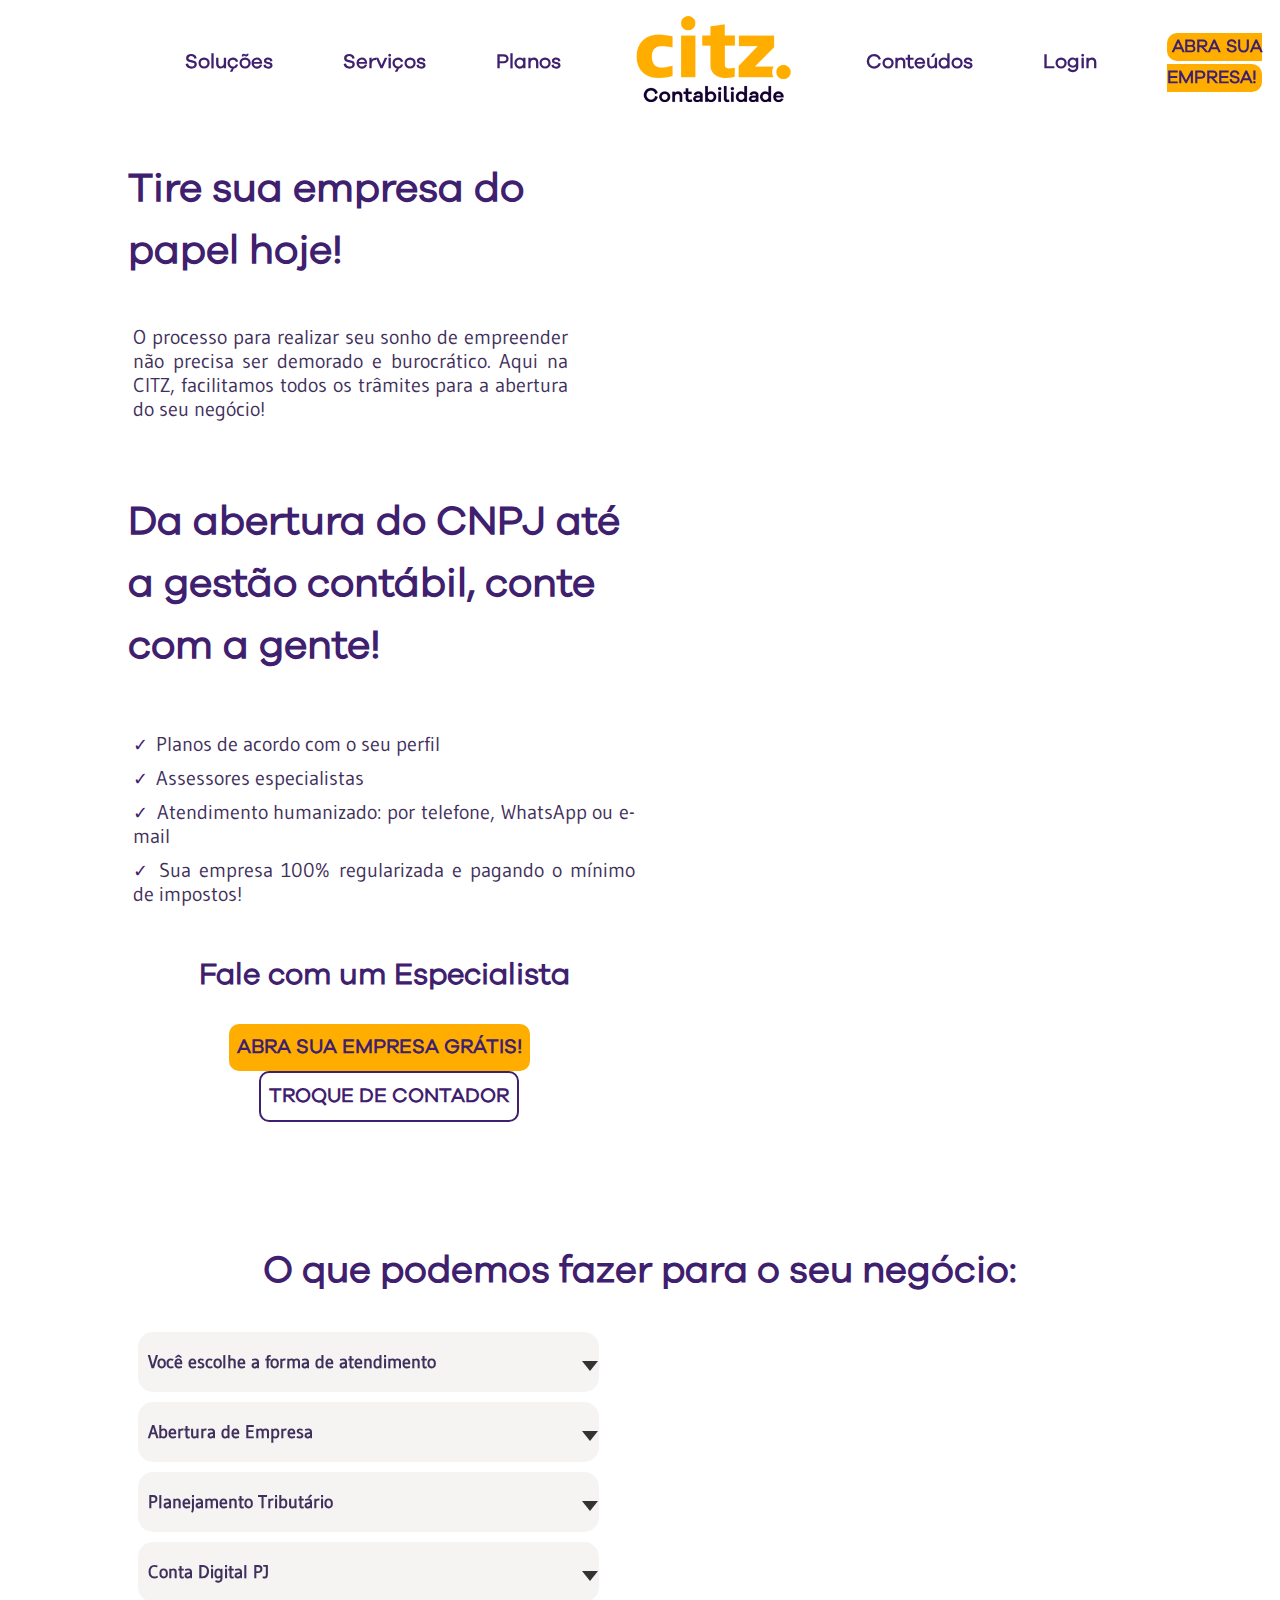
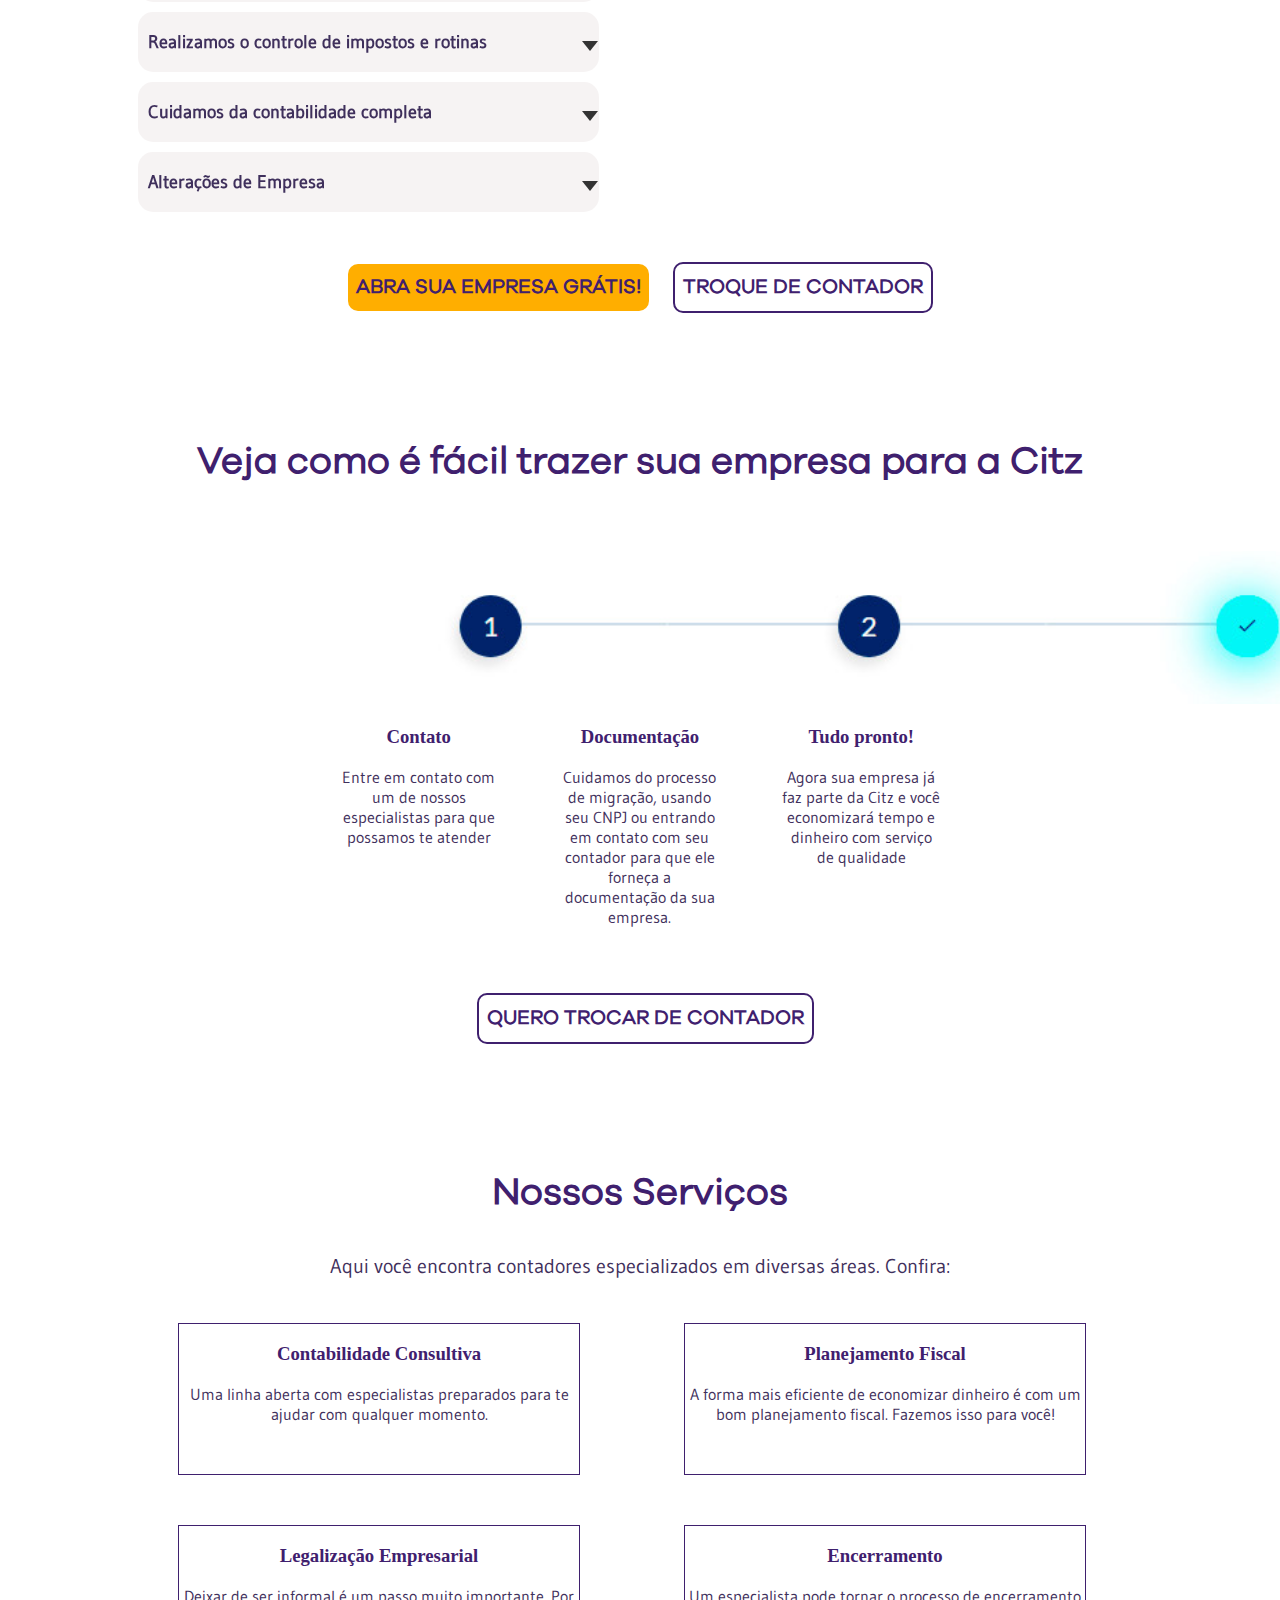
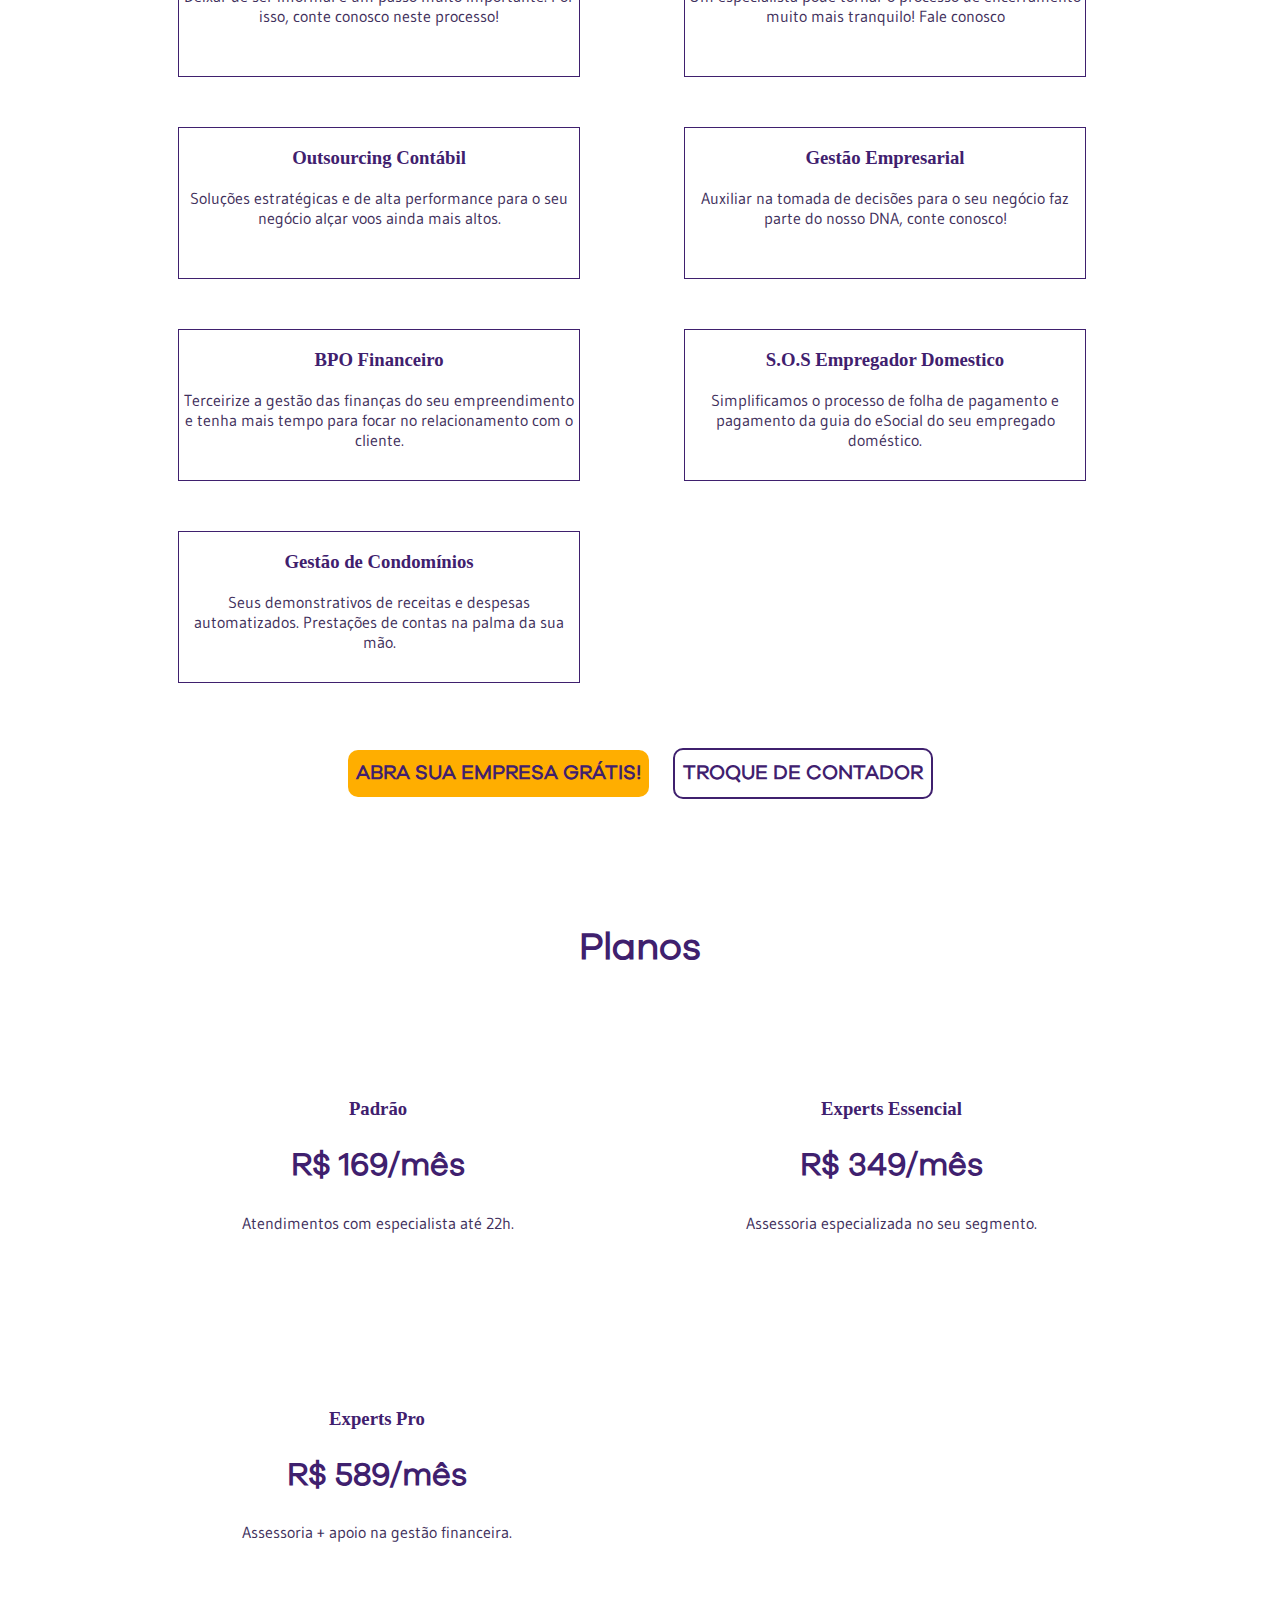
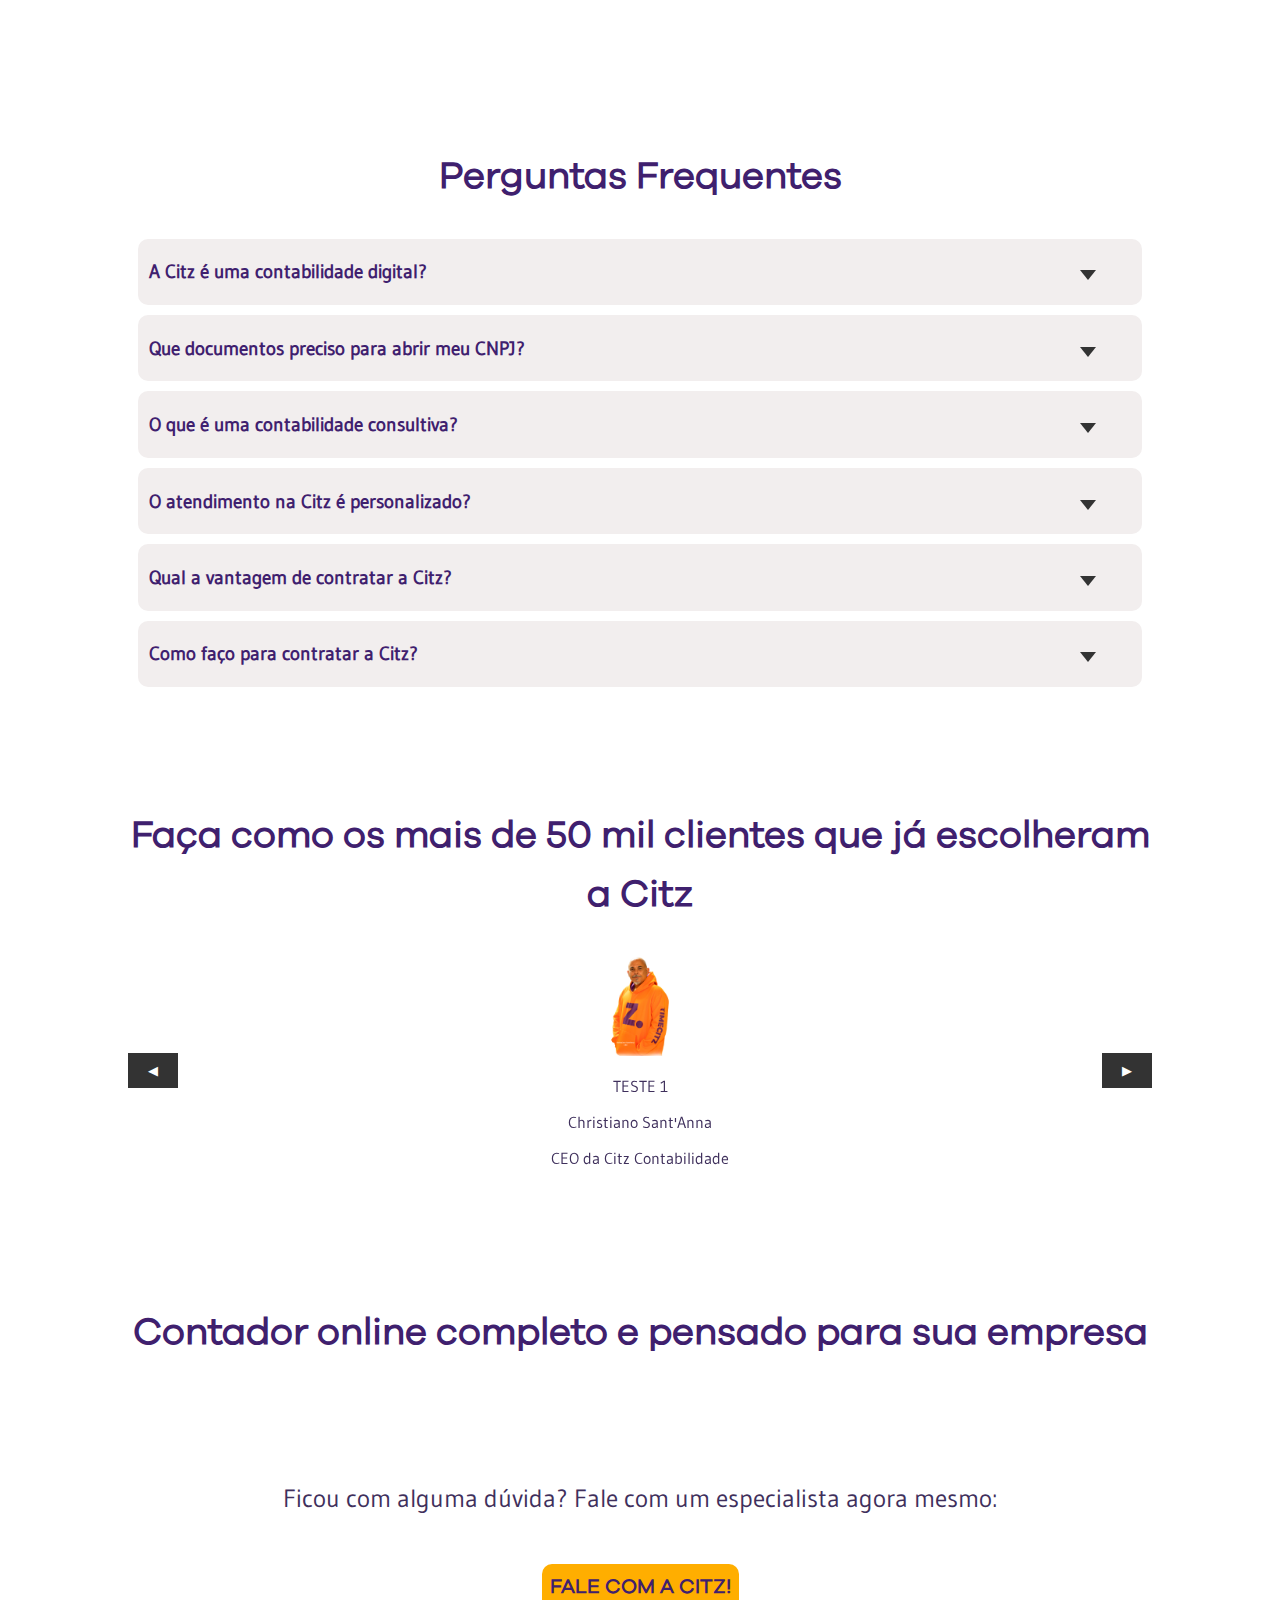
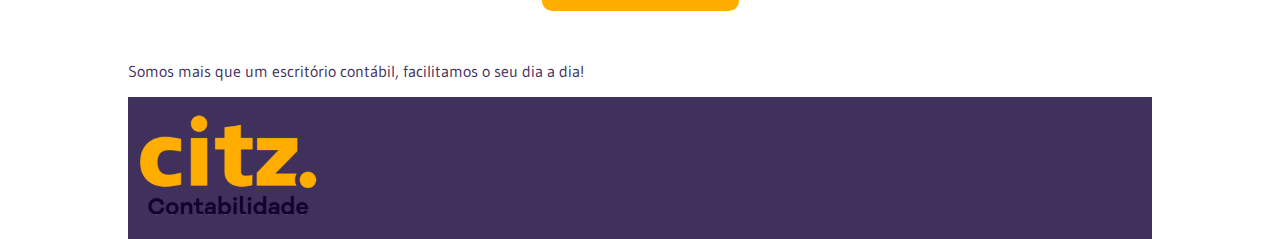
==== index.html @ 887901cd "18/10/2023" ====
<!DOCTYPE html>
<html lang="pt-br">
<head>
  <meta charset="UTF-8">
  <meta http-equiv="X-UA-Compatible" content="IE=edge">
  <meta name="viewport" content="width=device-width, initial-scale=1.0">
  <title>Citz Contabilidade</title>
  <link rel="stylesheet" href="style.css">
  <script src="script.js"></script>
</head>

<body>
  <header class="header">   
    <nav class="links">
      <ul>
        <li><a href="#solucoes">Soluções</a></li>
        <li><a href="#servicos">Serviços</a></li>
        <li><a href="#planos">Planos</a></li>
        <div class="logo"> 
          <img src="Imagens\logo-citz.png" alt="logo-citz_main" id="logo">
        </div>
        <li><a href="#conteudos">Conteúdos</a></li>
        <li><a href="#login">Login</a></li>
        <li><a href="https://wa.me/+556185121763/?text=Olá! Vim pelo site da Citz e tenho interesse de abrir uma empresa!" target="_blank" class="chamada-topo">ABRA SUA EMPRESA!</a></li>
      </ul>
    </nav>
  </div>
  </header>

  <!--INICIO DA PRIMEIRA CHAMADA-->
<div class="primeira-chamada">

<h1 class="tire-sua-empresa-titulo">Tire sua empresa do papel hoje!</h1>
<br>
<p>O processo para realizar seu sonho de empreender não precisa ser demorado e burocrático. Aqui na CITZ, facilitamos todos os trâmites para a abertura do seu negócio!</p>
<br>
<h1 class="titulo-abertura">Da abertura do CNPJ até a gestão contábil, conte com a gente!</h1>
<ul class="lista-servicos">
  <li>Planos de acordo com o seu perfil</li>
  <li>Assessores especialistas</li>
  <li>Atendimento humanizado: por telefone, WhatsApp ou e-mail</li>
  <li>Sua empresa 100% regularizada e pagando o mínimo de impostos!</li>
</ul>

</div>

<div class="fale-especialista">
  <h2 class="destaque-especialista">Fale com um Especialista</h2>

  <div class="botao1">
  <a href="https://wa.me/+556185121763/?text=Olá! Vim pelo site da Citz e tenho interesse de abrir uma empresa!" target="_blank" class="botao-abrir-empresa">ABRA SUA EMPRESA GRÁTIS!</a>
  <a href="https://wa.me/+556185121763/?text=Olá! Vim pelo site da Citz e tenho interesse de trocar de contador!" target="_blank" class="botao-trocar-contador">TROQUE DE CONTADOR</a>
</div>

</div>
<!--FIM DA PRIMEIRA CHAMADA-->

<!--INICIO DAS SOLUÇÕES-->
<div id="solucoes">

<div class="titulo">
  <h2>O que podemos fazer para o seu negócio:</h2>
</div>  

  <div class="conteudoOculto">
  <p id="clickMostrar" onclick="escondido()">Você escolhe a forma de atendimento</p>
  <p id="escondido">Na Citz seu atendimento é humanizado feito por um especialista no segmento escolhido, você tem a opção de escolher sua forma de atendimento preferida: WhatsApp, telefone, e-mail ou aplicativo e tenha as informações do seu negócio na palma de sua mão.</p>
  </div>

  <div class="conteudoOculto">
  <p id="clickMostrar" onclick="escondido2()">Abertura de Empresa</p>
  <p id="escondido2">Simplificamos o processo de abertura de Empresa para que você não tenha nenhuma dor de cabeça.</p>
  </div>

  <div class="conteudoOculto">
  <p id="clickMostrar" onclick="escondido3()">Planejamento Tributário</p>
  <p id="escondido3">Encontramos o melhor regime tributário para você economizar desde a abertura de sua empresa.</p>
  </div>

  <div class="conteudoOculto">
  <p id="clickMostrar" onclick="escondido4()">Conta Digital PJ</p>
  <p id="escondido4">Abra seu CNPJ com a gente e ganhe uma conta PJ digital totalmente integrada entre sua empresa e contabilidade. Para você emitir suas notas fiscais e receber pelas suas vendas ou serviços diretamente na sua conta!</p>
  </div>

  <div class="conteudoOculto">
  <p id="clickMostrar" onclick="escondido5()">Realizamos o controle de impostos e rotinas</p>
  <p id="escondido5">Seus impostos, rotinas e obrigações contábeis organizadas</p>
  </div> 
  
  <div class="conteudoOculto">
  <p id="clickMostrar" onclick="escondido6()">Cuidamos da contabilidade completa</p>
  <p id="escondido6">Garanta a segurança contábil do seu negócio e economize tempo e dinheiro: nós da Citz calculamos as guias de impostos, folha de pagamento e pró-labore, mantemos sua empresa em dia com todas as obrigações do governo, fazemos e assinamos seus relatórios contábeis e muito mais.</p>
  </div>

  <div class="conteudoOculto">
  <p id="clickMostrar" onclick="escondido7()">Alterações de Empresa</p>
  <p id="escondido7">Sua empresa cresceu? Te ajudamos a se enquadrar em um novo regime e economizar dinheiro</p>
  </div>

  <div class="botoes2">
    <a href="https://wa.me/+556185121763/?text=Olá! Vim pelo site da Citz e tenho interesse de abrir uma empresa!" target="_blank" class="botao-abrir-empresa">ABRA SUA EMPRESA GRÁTIS!</a>
    <a href="https://wa.me/+556185121763/?text=Olá! Vim pelo site da Citz e tenho interesse de trocar de contador!" class="botao-trocar-contador">TROQUE DE CONTADOR</a> 
  </div>

</div>

<!--FIM DAS SOLUÇÕES-->

<!--INICIO TROCA DE CONTADOR-->
<div class="troca-de-contador">
  <h2>Veja como é fácil trazer sua empresa para a Citz</h2>
  <br>
</div>

  <div>
  <img src="Imagens/fluxo_troca_de_contador.jpg" alt="fluxo-troca" class="fluxo-troca">
  </div>

  <div class="passos-troca-contador">

  <div class="etapas-troca">
  <h3>Contato</h3>
  <p>Entre em contato com um de nossos especialistas para que possamos te atender</p>
</div>

<div class="etapas-troca">
  <h3>Documentação</h3>
  <p>Cuidamos do processo de migração, usando seu CNPJ ou entrando em contato com seu contador para que ele forneça a documentação da sua empresa.</p>
</div>

<div class="etapas-troca">
  <h3>Tudo pronto!</h3>
  <p>Agora sua empresa já faz parte da Citz e você economizará tempo e dinheiro com serviço de qualidade</p>
</div>  
</div>

  <div class="botao3">
  <a href="https://wa.me/+556185121763/?text=Olá! Vim pelo site da Citz e tenho interesse de trocar de contador!" class="botao-trocar-contador">QUERO TROCAR DE CONTADOR</a>
</div>
<!--FIM TROCA DE CONTADOR-->

<!--INICIO SERVIÇOS-->
<div id="servicos">

  <div class="titulo">
  <h2>Nossos Serviços</h2>
  </div>

  <p class="subtitulo-nossos-servicos">Aqui você encontra contadores especializados em diversas áreas. Confira:</p>

  <div class="servico">
  <h3>Contabilidade Consultiva</h3>
  <p>Uma linha aberta com especialistas preparados para te ajudar com qualquer momento.</p>
  </div>

  <div class="servico">
  <h3>Planejamento Fiscal</h3>
  <p>A forma mais eficiente de economizar dinheiro é com um bom planejamento fiscal. Fazemos isso para você!</p>
  </div>

  <div class="servico">
  <h3>Legalização Empresarial</h3>
  <p>Deixar de ser informal é um passo muito importante. Por isso, conte conosco neste processo!</p>
  </div>

  <div class="servico">
  <h3>Encerramento</h3>
  <p>Um especialista pode tornar o processo de encerramento muito mais tranquilo! Fale conosco</p>
  </div>

  <div class="servico">
  <h3>Outsourcing Contábil</h3>
  <p>Soluções estratégicas e de alta performance para o seu negócio alçar voos ainda mais altos.</p>
  </div>

  <div class="servico">
  <h3>Gestão Empresarial</h3>
  <p>Auxiliar na tomada de decisões para o seu negócio faz parte do nosso DNA, conte conosco!</p>
  </div>

  <div class="servico">
  <h3>BPO Financeiro</h3>
  <p>Terceirize a gestão das finanças do seu empreendimento e tenha mais tempo para focar no relacionamento com o cliente.</p>
  </div>

  <div class="servico">
  <h3>S.O.S Empregador Domestico</h3>
  <p>Simplificamos o processo de folha de pagamento e pagamento da guia do eSocial do seu empregado doméstico.</p>
  </div>

  <div class="servico">
  <h3>Gestão de Condomínios</h3>
  <p>Seus demonstrativos de receitas e despesas automatizados. Prestações de contas na palma da sua mão.</p>
  </div>

  <div class="botoes4">
    <a href="https://wa.me/+556185121763/?text=Olá! Vim pelo site da Citz e tenho interesse de abrir uma empresa!" target="_blank" class="botao-abrir-empresa">ABRA SUA EMPRESA GRÁTIS!</a>
    <a href="https://wa.me/+556185121763/?text=Olá! Vim pelo site da Citz e tenho interesse de trocar de contador!" class="botao-trocar-contador">TROQUE DE CONTADOR</a>
    </div>

  </div>


<!--FIM SERVIÇOS-->

<!--INICIO PLANOS-->
<div id="planos">

  <div class="titulo">
<h2>Planos</h2>
</div>

  <div class="planos">
  <h3>Padrão</h3>
  <h1>R$ 169/mês</h1>
  <p>Atendimentos com especialista até 22h.</p>
  </div>

  <div class="planos">
  <h3>Experts Essencial</h3>
  <h1>R$ 349/mês</h1>
  <p>Assessoria especializada no seu segmento.</p>
  </div>
  
  <div class="planos">
  <h3>Experts Pro</h3>
  <h1>R$ 589/mês</h1>
  <p>Assessoria + apoio na gestão financeira.</p>
  </div>

</div>
<!--FIM PLANOS-->

<!--INICIO FAQ-->
<div id="faq">

<div class="titulo">
  <h2>Perguntas Frequentes</h2>
</div>

<div class="divFAQ">
  <h3 id="mostrarResposta" onclick="escondidoFAQ1()">A Citz é uma contabilidade digital?</h3>
  <p id="escondidoFAQ1">Também. Citz é uma contabilidade completa que lhe oferece soluções estratégicas eficientes em cada passo da sua empresa: desde a abertura, até no planejamento fiscal, gestão empresarial e, até mesmo, no processo de encerramento.

    A Citz tem como objetivo simplificar a vida do empreendedor e, para tornar isso uma realidade, conta com especialistas preparados que lhe ajudarão em qualquer momento.</p>
  </div>

  <div class="divFAQ">
  <h3 id="mostrarResposta" onclick="escondidoFAQ2()">Que documentos preciso para abrir meu CNPJ?</h3>
  <p id="escondidoFAQ2">O processo de abertura de CNPJ é muito simples e rápido. Para isso, são necessários dois tipos de documentações: os pessoais de cada um dos sócios e os da sua futura empresa.

      Documentos pessoais para abertura do CNPJ:
      
      · Cópia autenticada do RG;
      
      · Cópia simples do CPF;
      
      · Certidão de casamento (caso seja casado);
      
      · Cópia simples do comprovante de endereço residencial;
      
      · Carteira do órgão regulamentador (como CREA, OAB, CORE, CRA, etc);
      
      · Última declaração do IR (Imposto de Renda).
      
      Documentos empresariais para abertura do CNPJ:
      
      · Nome fantasia da empresa;
      
      · Atividades da empresa;
      
      · Cópia simples do comprovante de endereço comercial onde será a sede da sua empresa (caso o endereço seja diferente do residencial);
      
      · Cópia do IPTU (Imposto Predial e Territorial Urbano) ou de qualquer outro documento que conste a Inscrição Imobiliária ou Indicação Fiscal do imóvel que abrigará sua empresa.</p>
    </div>  

    <div class="divFAQ">
  <h3 id="mostrarResposta" onclick="escondidoFAQ3()">O que é uma contabilidade consultiva?</h3>
  <p id="escondidoFAQ3">A contabilidade consultiva é um modelo de trabalho que ajuda o empreendedor na tomada de decisões estratégicas e assertivas. A modalidade é realizada por meio de orientações e avaliações estratégicas baseadas em uma análise de dados, de forma com que as decisões sejam tomadas de acordo com o perfil de cada empresa.

        A contabilidade consultiva possui foco no relacionamento com o cliente. Assim, a contabilidade consultiva aproxima o contador dos empresários, criando uma relação de confiança entre ambos.</p>

    </div>     

    <div class="divFAQ">
  <h3 id="mostrarResposta" onclick="escondidoFAQ4()">O atendimento na Citz é personalizado?</h3>
  <p id="escondidoFAQ4">Sim. Todos os nossos especialistas oferecem atendimento personalizado aos nossos clientes, de acordo com cada caso e com cada necessidade específica que os mesmos possam ter.

    Todas as estratégias adotadas são baseadas em uma análise de dados para que esse atendimento, bem como todas as decisões tomadas, sejam assertivos e tragam o resultado esperado para a sua empresa.</p>
  </div>

  <div class="divFAQ">
  <h3 id="mostrarResposta" onclick="escondidoFAQ5()">Qual a vantagem de contratar a Citz?</h3>
  <p id="escondidoFAQ5"><!--COLOCAR O TEXTO--></p>
</div>

<div class="divFAQ">
  <h3 id="mostrarResposta" onclick="escondidoFAQ6()">Como faço para contratar a Citz?</h3>
  <p id="escondidoFAQ6"><!--COLOCAR O TEXTO--></p>
</div>

</div>

<!--FIM FAQ-->

<!--INICIO DEPOIMENTOS-->
<div class="titulo">
<h2>Faça como os mais de 50 mil clientes que já escolheram a Citz</h2>
</div>

<div class="carousel">
  <button class="prev-button" onclick="moveSlide(-1)">&#9664;</button>

  <div class="carousel-container">
    <div class="carousel-slide active">
    <img src="Imagens/foto_christiano.png" alt="foto-christiano" class="foto-cliente">
    <p class="depoimento">TESTE 1</p>
    <p class="nome-cliente">Christiano Sant'Anna</p>
    <p class="nome-empresa-do-cliente">CEO da Citz Contabilidade</p>
    </div>

    <div class="carousel-slide">
    <img src="Imagens/foto_christiano.png" alt="foto-christiano" class="foto-cliente">
    <p class="depoimento">TESTE 2</p>
    <p class="nome-cliente">Christiano Sant'Anna</p>
    <p class="nome-empresa-do-cliente">CEO da Citz Contabilidade</p>
    </div>

    <div class="carousel-slide">
    <img src="Imagens/foto_christiano.png" alt="foto-christiano" class="foto-cliente">
    <p class="depoimento">TESTE 3</p>
    <p class="nome-cliente">Christiano Sant'Anna</p>
    <p class="nome-empresa-do-cliente">CEO da Citz Contabilidade</p>
    </div>

  </div>
  <button class="next-button" onclick="moveSlide(1)">&#9654;</button>
</div>
<!--FIM DEPOIMENTOS-->

<!--INICIO CONTADOR ONLINE-->
<div id="contador-online">

<div class="titulo">
<h2>Contador online completo e pensado para sua empresa</h2>
</div>

</div>

<!--FIM CONTADOR ONLINE-->

<!--INICIO ULTIMA CHAMADA-->


<div class="titulo">
<p>Ficou com alguma dúvida? Fale com um especialista <span class="negrito">agora mesmo</span>:</p>
</div>

<div class="botoes6">
  <a href="https://wa.me/+556185121763/?text=Olá! Vim pelo site da Citz! Gostaria de tirar uma dúvida." target="_blank" class="botao-fale-com-a-citz">FALE COM A CITZ!</a>
</div>

<p>Somos mais que um escritório contábil, facilitamos o seu dia a dia!</p>

<!--INICIO RODAPE-->
<footer>

  <div class="rodape">

  <img src="Imagens/logo-citz.png" alt="logo-citz" class="logo-rodape">
  
</div>
</footer>

</body>
</html>
---- style.css ----
@font-face {
  font-family:'Galano';
  src: url('Fonts/Font Galano/Galano Grotesque/Galano Grotesque.otf') format('opentype');
  }

@font-face {
  font-family:'Gudea' ;
  src: url('Fonts/Font Gudea/Gudea-Regular.ttf') format('truetype');
}

body {
  width: 80%;
  margin: auto;
}

.header {
  display: flex;
  align-items: center;
  padding: 0 0 2px 115px;
  justify-content: center;
  position: fixed;
  background-color: white;
  width: 75%;
  transition: height 1s ease-in-out;
  }

.header.smaller {
  height: 50px;
} 

.header.smaller #logo{
  width: 90px;
  transition: max-width 0.3s ease-in-out;
}

nav ul{
  list-style-type: none;
  margin: 0;
  padding: 0;
  display: flex;
}

nav li {
  margin: auto 30px auto 30px;
  font-size: 20px;
  font-weight: bold;
  font-family: 'Galano';
}

nav a {
  text-decoration: none;
  color: #3F206E;
}

.chamada-topo{
  background-color: #FFAE00;
  padding: 5px;
  border-radius: 10px;
  font-size: 18px;
}

.chamada-topo:hover{
  background-color: white;
  color: #3F206E;
  border: 2px solid #FFAE00;
}

nav a:hover {
  color: #FFAE00;
  font-weight: bold;
  }

.logo img{
  width: 175px;
  margin: 0 30px 0 30px;
}

h1, h2{
  font-family: 'Galano', 'Times';
}

p, li {
  font-family: 'Gudea';
  color: #3F305C;
}

h1, h2, h3{
  color: #3F206E;
  }

.primeira-chamada {
  width: 50%;
  display:inline-block;
  margin-top: 12vh;
}

.primeira-chamada p, li{
  font-size: 20px;
  text-align: justify;
  padding: 5px;
  }

.primeira-chamada p{
  width: 85%;
}

.primeira-chamada h1{
  font-size: 40px;
}

.tire-sua-empresa-titulo{
  margin: 50px auto 0 auto;
}

.titulo-abertura{
  margin-bottom: 50px;
}

.destaque-especialista{
  font-size: 30px;
}

.destaque-especialista{
  width: 50%;
  text-align: center;
}

.botao1{
  width: 50%;
  text-align: center;
}

.lista-servicos{
  list-style: none;
  padding-left: 0
}

.lista-servicos li::before {
  content: "\2713"; 
  color: #3F206E; 
  font-size: 18px; 
  margin-right: 8px; 
}

.botao-abrir-empresa{
  background-color: #FFAE00;
  padding: 8px;
  color: #3F206E;
  font-weight: bold;
  border-radius: 10px;
  font-size: 20px;
  font-family: 'Galano';
  text-decoration: none;
  display: inline-block;
  margin-right: 10px;
}

.botao-abrir-empresa:hover{
  background-color: white;
  border: 1px solid #FFAE00;
}

.botao-trocar-contador{
  background-color: white;
  padding: 8px;
  border: 2px solid;
  color: #3F206E;
  font-weight: bold;
  border-radius: 10px;
  font-size: 20px;
  font-family: 'Galano';
  text-decoration: none;
  display: inline-block;
  margin-left: 10px;
  }

.botao-trocar-contador:hover{
  background-color: #3F206E;
  color: white;
}

.conteudoOculto{
  width: 45%;
  font-family: 'Gudea';
  color: #3F305C;
  padding: 1px 0;
  background-color: rgba(242, 238, 238, 0.679);
  margin: 10px;
  border-radius: 15px;
}

#clickMostrar{
  cursor: pointer;
  font-size: 18px;
  position: relative;
  margin-left: 10px;
  font-weight: bold;
}

#clickMostrar::after{
  content: "";
  position: absolute;
  left: 98%;
  transform: translateX(-50%);
  border: solid;
  border-width: 10px 8px 0 8px;
  border-color: #333 transparent transparent transparent;
  margin-top: 10px;
}

#escondido, #escondido2, #escondido3, #escondido4, #escondido5, #escondido6, #escondido7{
  display: none;
}

#escondidoFAQ1, #escondidoFAQ2, #escondidoFAQ3, #escondidoFAQ4, #escondidoFAQ5, #escondidoFAQ6{
  display: none;
}

.botoes2, .botoes5, .botoes6{
  text-align:center;
  margin: 50px 0;
}

.troca-de-contador{
  text-align: center;
  font-size: 25px;
}

.fluxo-troca{
  text-align: center;
  width: 900px;
  margin-left: 300px;
}

.passos-troca-contador{
display: flex;
margin: 0 180px;
text-align: center;
}

.etapas-troca{
  flex: 1;
  flex-basis: 0;
  padding: 0 10px;
  margin: 0 20px 0 20px;
}

.botao3{
  text-align: center;
  margin: 50px 0;
}

.titulo{
  text-align: center;
  font-size: 25px;
}

.subtitulo-nossos-servicos{
  text-align: center;
  font-size: 20px;
}

.servico{
  display:inline-block;
  width: 400px;
  height: 150px;
  margin: 25px 50px;
  text-align: center;
  border: solid 1px #3F206E;
  }

.botao-fale-com-a-citz{
  background-color: #FFAE00;
  padding: 8px;
  color: #3F206E;
  font-weight: bold;
  border-radius: 10px;
  font-size: 20px;
  font-family: 'Galano';
  text-decoration: none;
  display: inline-block;
  cursor: pointer;
}

.botao-fale-com-a-citz:hover{
  background-color: white;
  border: 1px solid #FFAE00;
}

.botoes4{
  margin: 40px 0;
  text-align: center;
}

.planos{
  display: inline-block;
  text-align: center;
  margin: 70px 114px;
}

.divFAQ{
  margin: 10px;
  background-color: rgb(242, 238, 238);
  padding: 3px;
  border-radius: 10px;
  font-size: 16px;
}

#mostrarResposta{
  cursor: pointer;
  font-family: 'Gudea';
  margin-left: 8px;
}

#mostrarResposta::after{
  content: "";
  position: absolute;
  left: 85%;
  transform: translateX(-50%);
  border: solid;
  border-width: 10px 8px 0 8px;
  border-color: #333 transparent transparent transparent;
  margin-top: 10px;
}

.carousel {
  width: 100%;
  display: flex;
  align-items: center;
  justify-content: center;
  margin-bottom: 120px;
}

.carousel-container {
  position: relative;
  width: 100%;
  overflow: hidden;
  display: flex;
}

.carousel-slide {
  opacity: 0;
  text-align: center;
  transition: opacity 0.5s;
  flex: 0 0 100%;
}

.carousel-slide.active {
  opacity: 1;
}

.carousel-slide img {
  max-width: 100%;
}

.prev-button,
.next-button {
  background: #333;
  color: #fff;
  padding: 10px 20px;
  border: none;
  cursor: pointer;
}

.prev-button:hover,
.next-button:hover {
  background: #555;
}

.texto-contador{
  text-align: justify;
}

#solucoes{
  margin: 120px 0;
}

#servicos{
  margin: 120px 0;
}

#planos{
  margin: 120px 0;
}

#faq{
  margin-bottom: 120px;
}

#contador-online{
  margin-bottom: 120px;
}

footer{
  background-color: #3F305C;
}

.logo-rodape{
  width: 200px;
}

.foto-cliente{
  width: 100px;
}
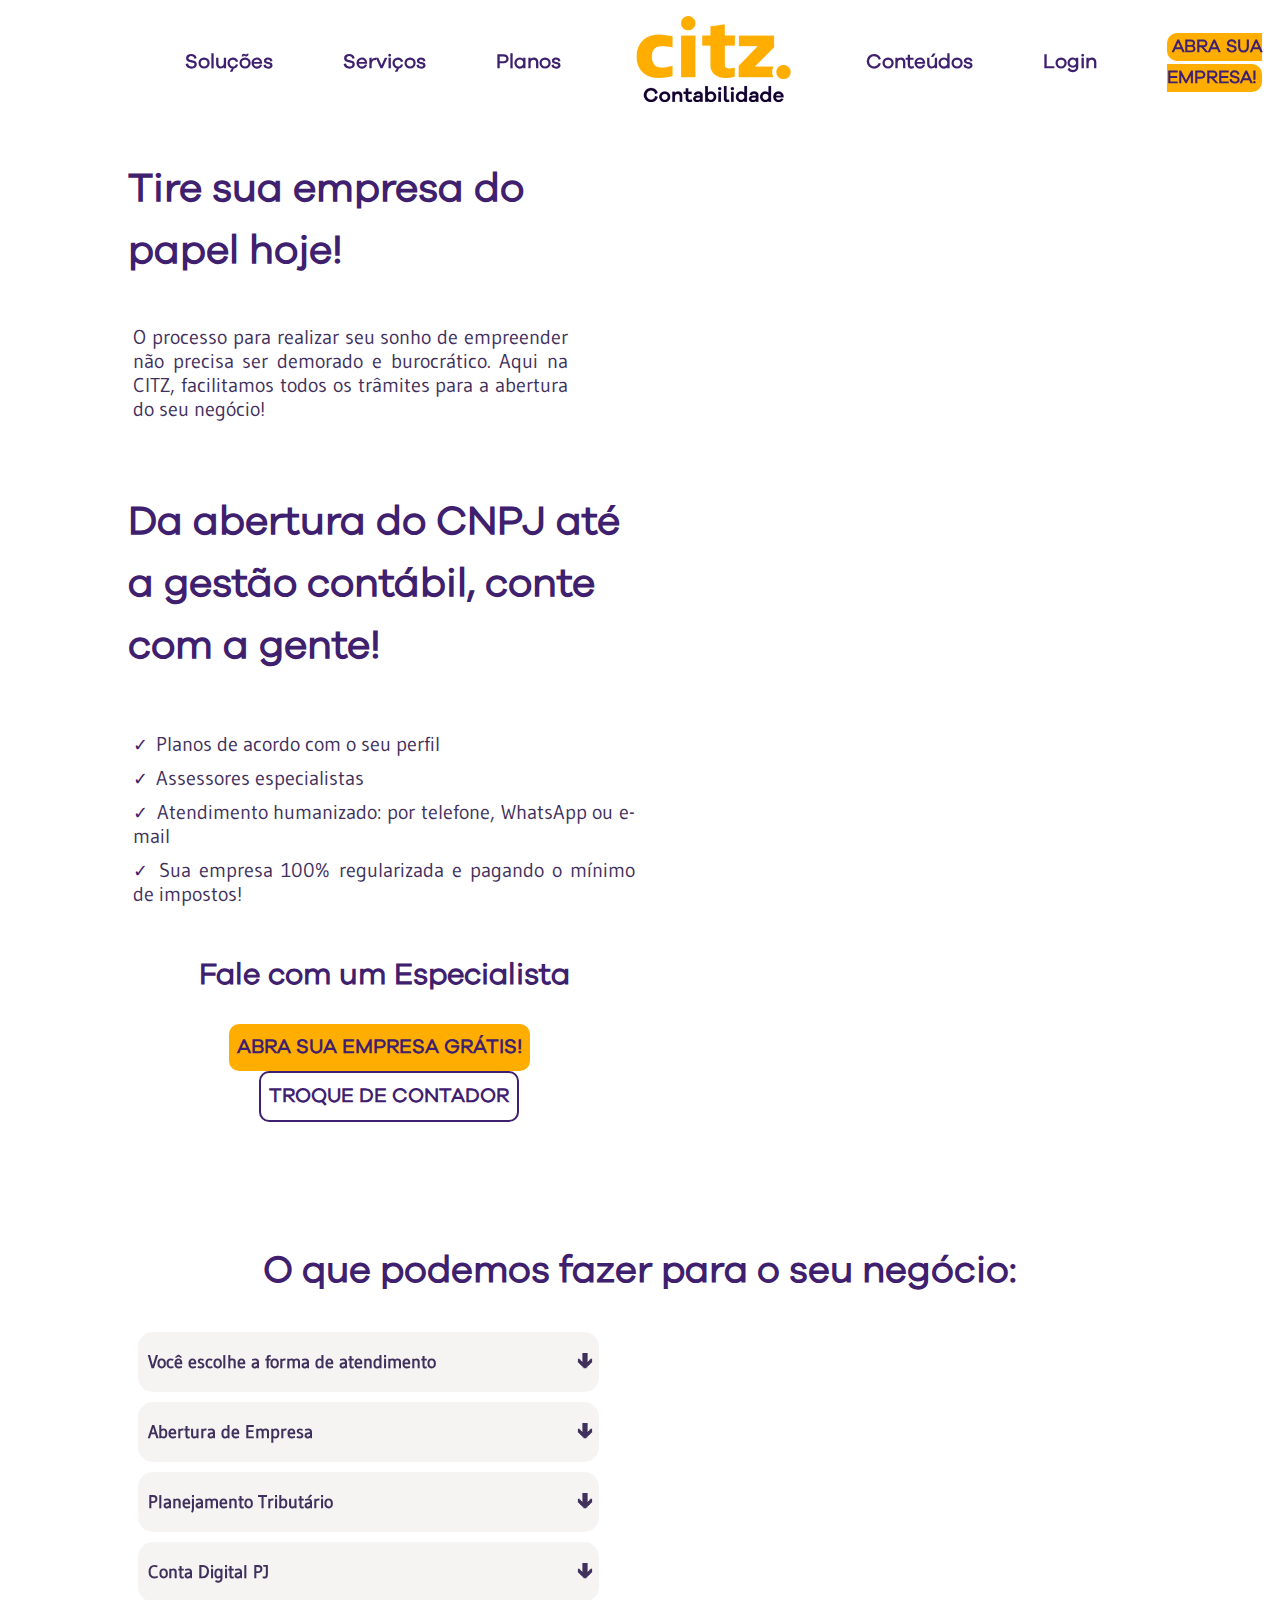
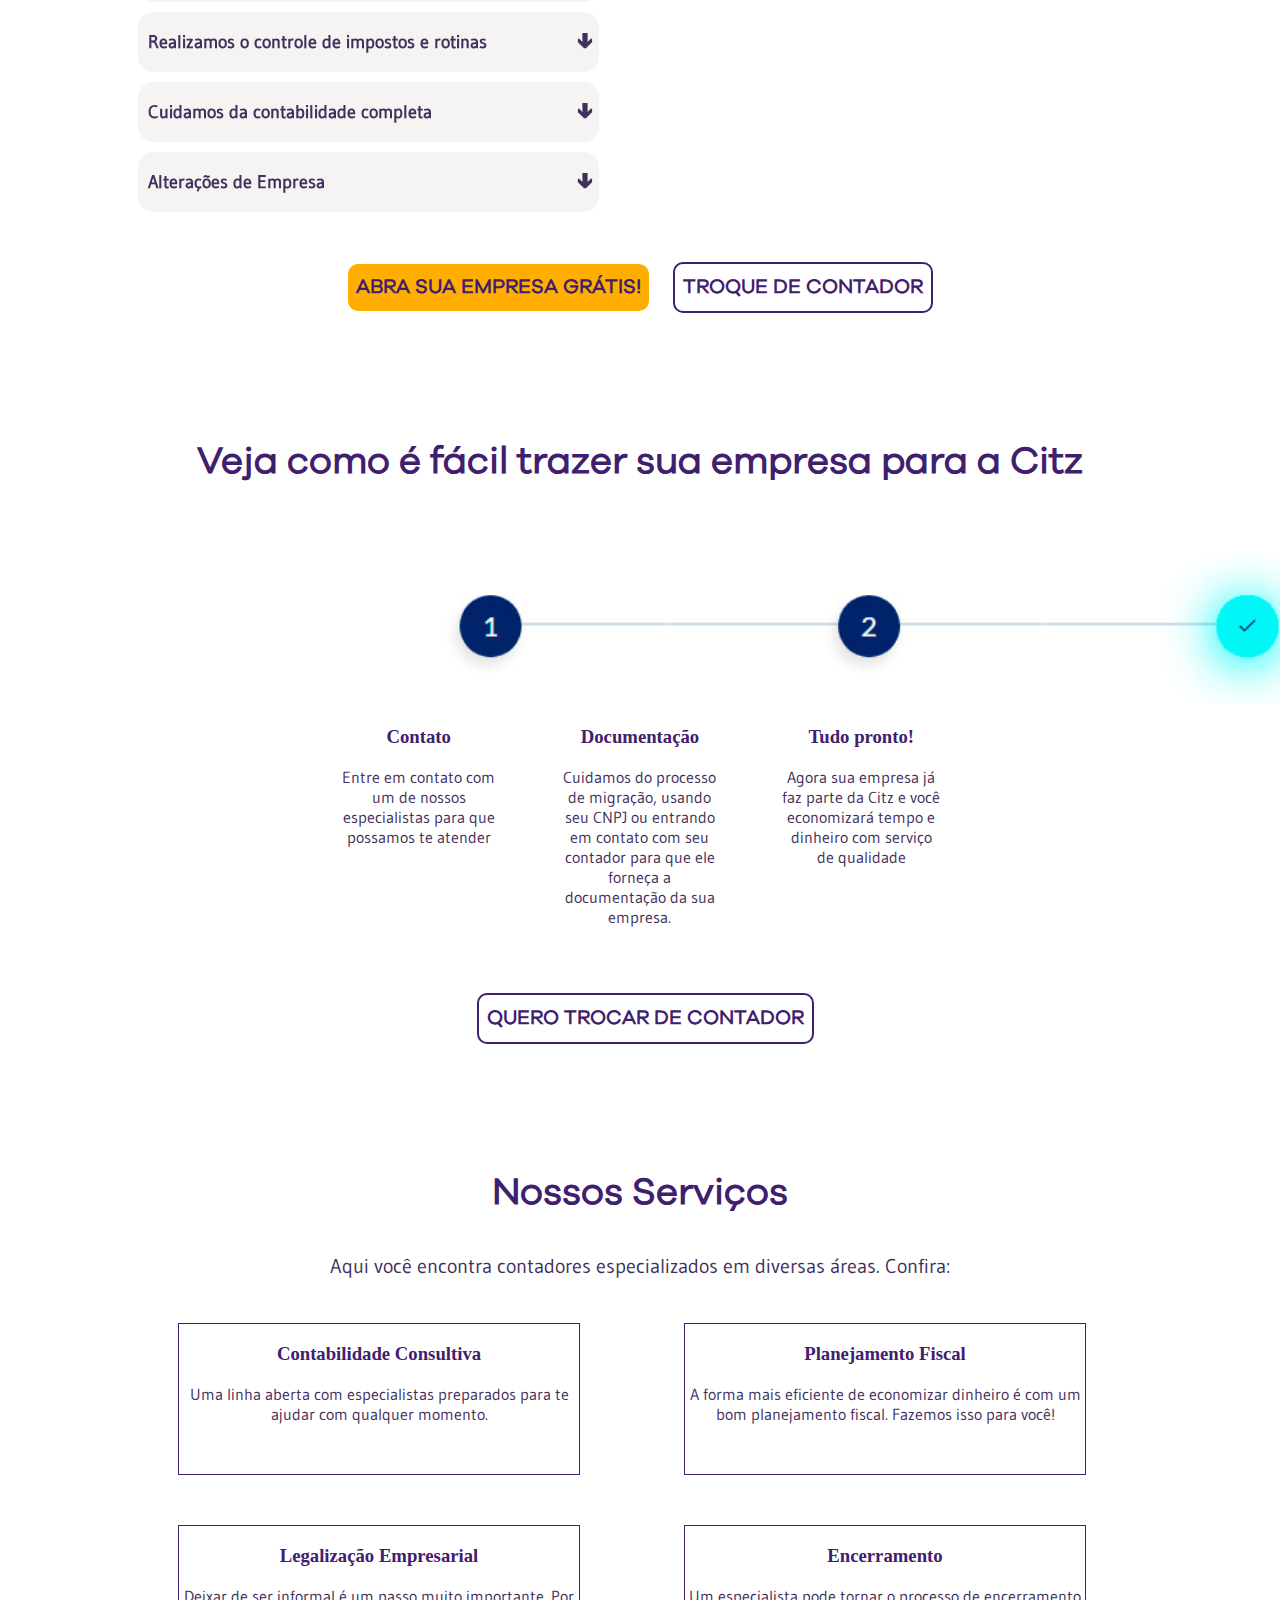
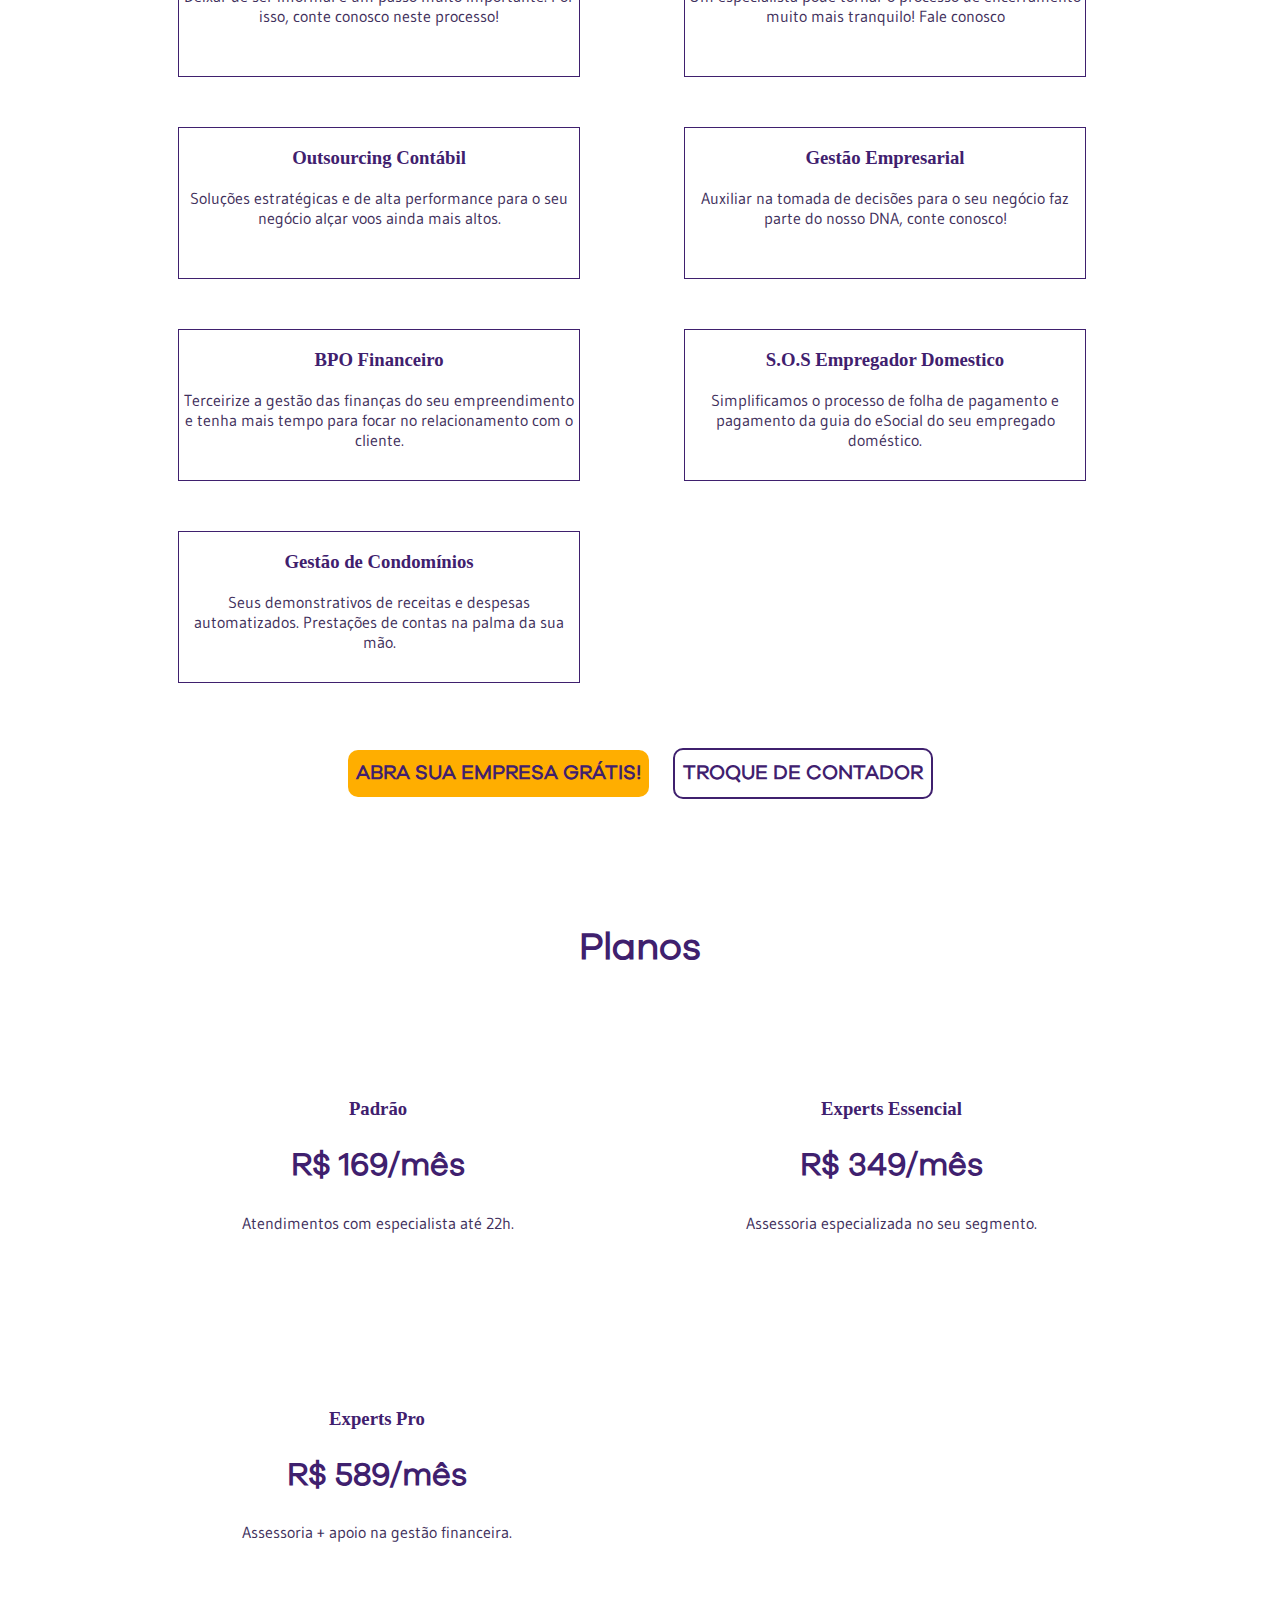
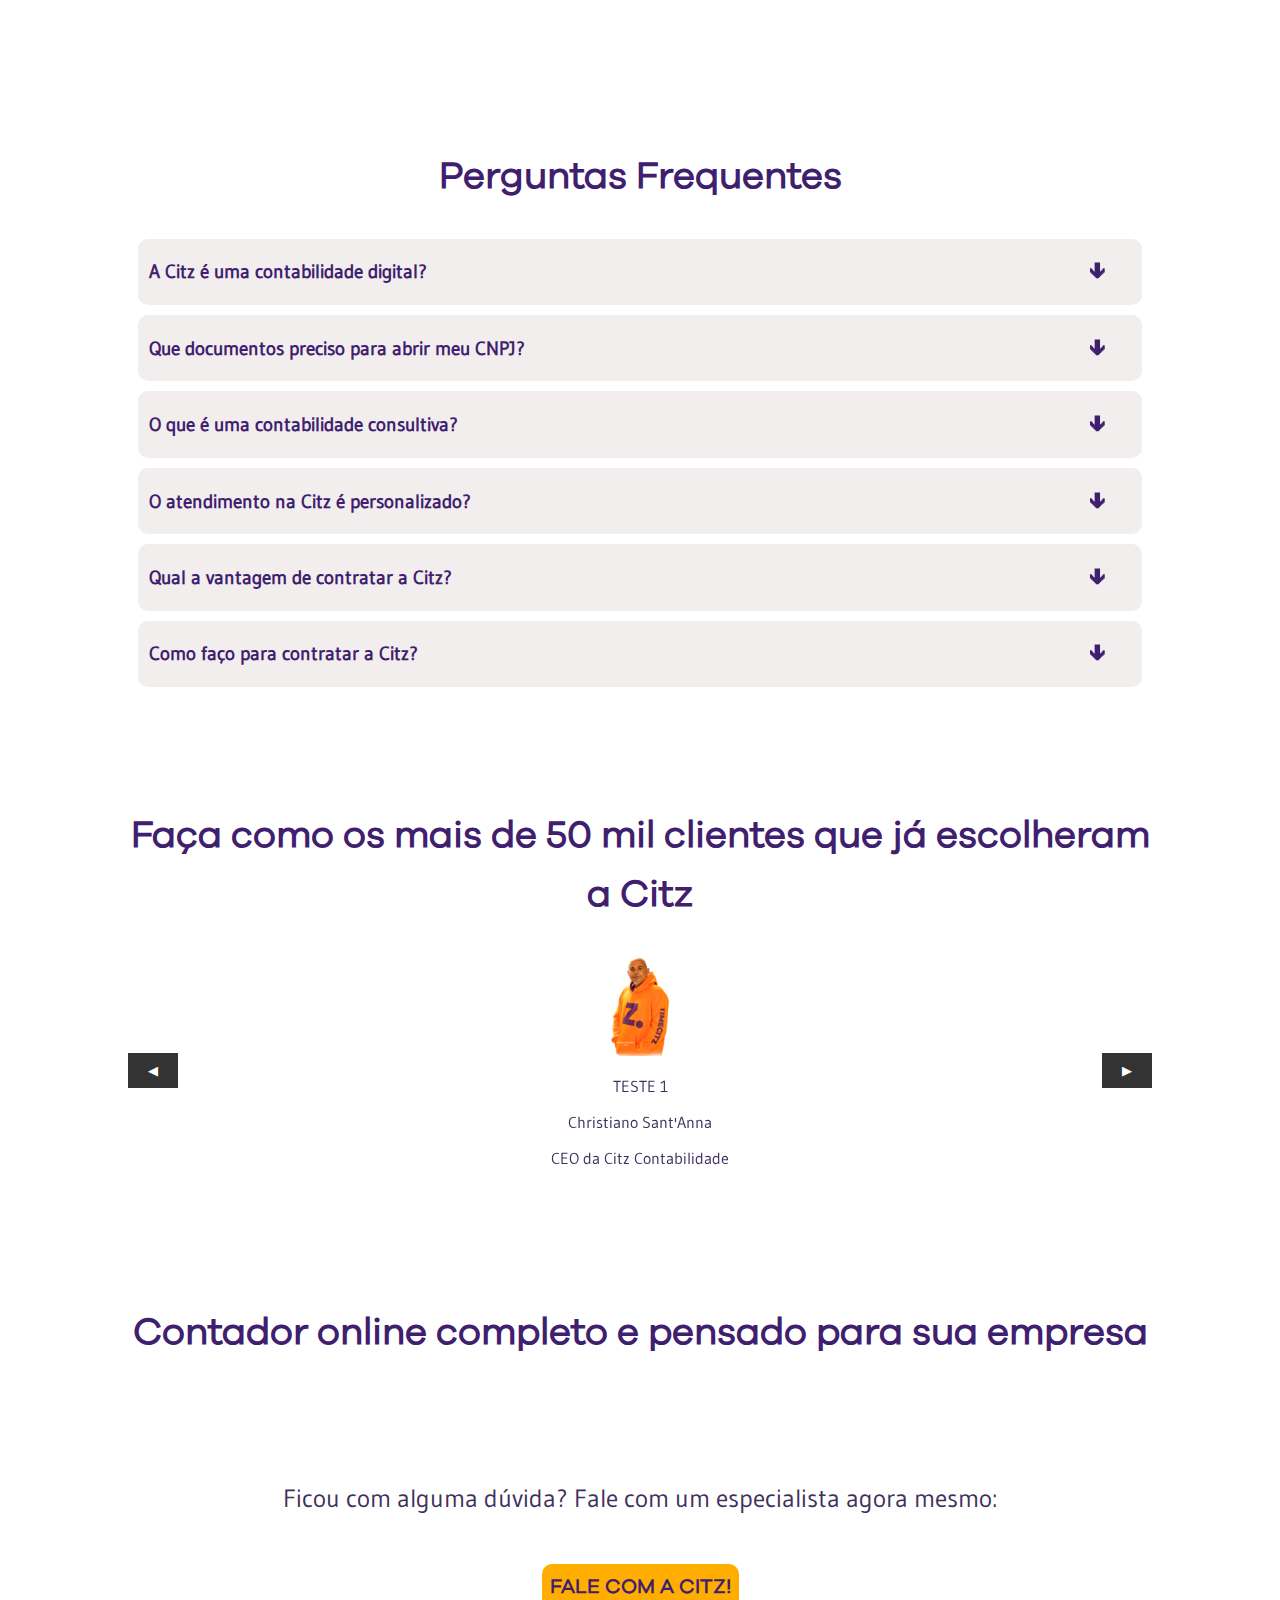
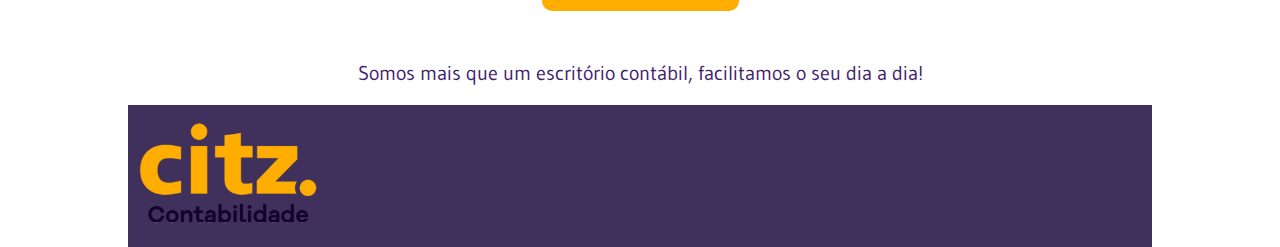
==== commit 5574d9bc: "03/11/2023" ====
--- a/index.html
+++ b/index.html
@@ -360,7 +360,7 @@
   <a href="https://wa.me/+556185121763/?text=Olá! Vim pelo site da Citz! Gostaria de tirar uma dúvida." target="_blank" class="botao-fale-com-a-citz">FALE COM A CITZ!</a>
 </div>
 
-<p>Somos mais que um escritório contábil, facilitamos o seu dia a dia!</p>
+<p class="slogan">Somos mais que um escritório contábil, facilitamos o seu dia a dia!</p>
 
 <!--INICIO RODAPE-->
 <footer>
--- a/style.css
+++ b/style.css
@@ -198,18 +198,14 @@
 }
 
 #clickMostrar::after{
-  content: "";
+  content: "🡳";
   position: absolute;
-  left: 98%;
-  transform: translateX(-50%);
-  border: solid;
-  border-width: 10px 8px 0 8px;
-  border-color: #333 transparent transparent transparent;
-  margin-top: 10px;
+  left: 95%;
 }
 
 #escondido, #escondido2, #escondido3, #escondido4, #escondido5, #escondido6, #escondido7{
   display: none;
+  margin: 10px;
 }
 
 #escondidoFAQ1, #escondidoFAQ2, #escondidoFAQ3, #escondidoFAQ4, #escondidoFAQ5, #escondidoFAQ6{
@@ -313,18 +309,14 @@
 }
 
 #mostrarResposta::after{
-  content: "";
+  content: "🡳";
   position: absolute;
   left: 85%;
-  transform: translateX(-50%);
-  border: solid;
-  border-width: 10px 8px 0 8px;
-  border-color: #333 transparent transparent transparent;
-  margin-top: 10px;
 }
 
 .carousel {
   width: 100%;
+  justify-items: center;
   display: flex;
   align-items: center;
   justify-content: center;
@@ -401,4 +393,10 @@
 
 .foto-cliente{
   width: 100px;
+}
+
+.slogan{
+  color: #3F206E;
+  text-align: center;
+  font-size: 20px;
 }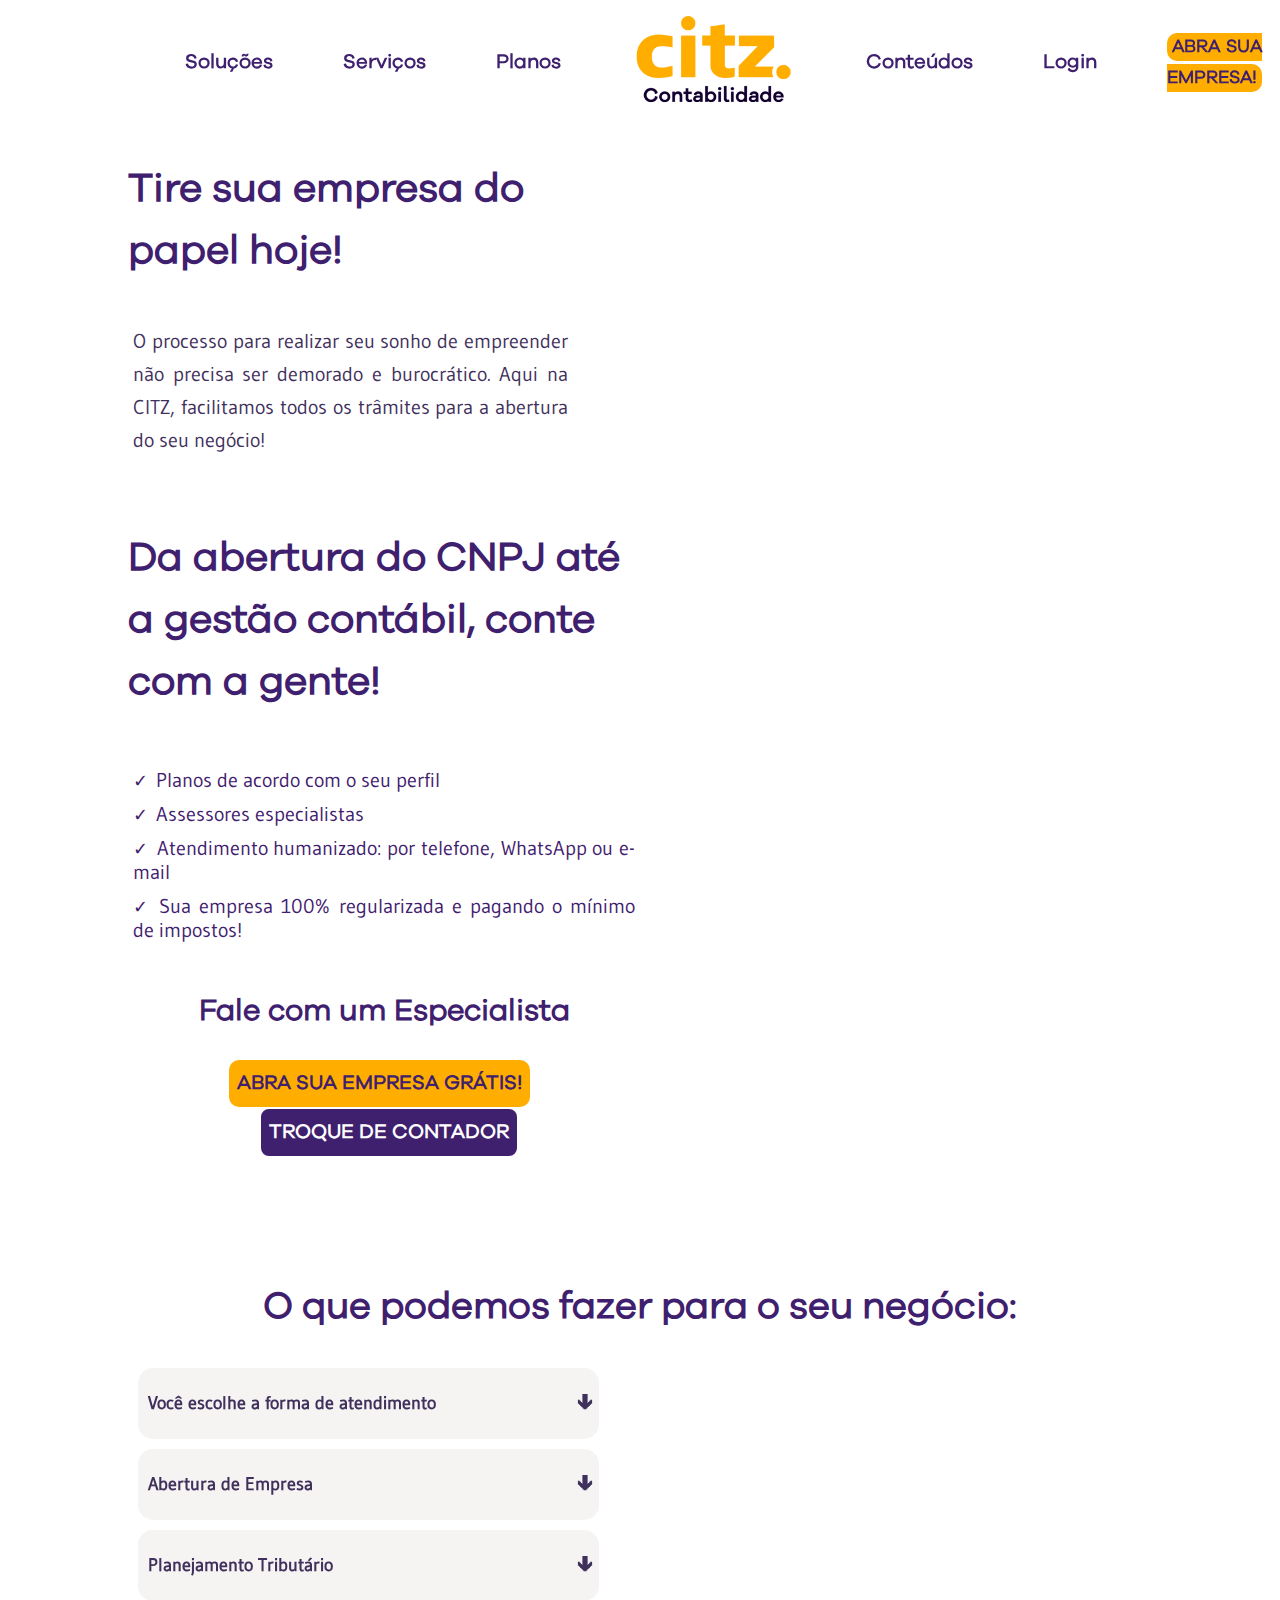
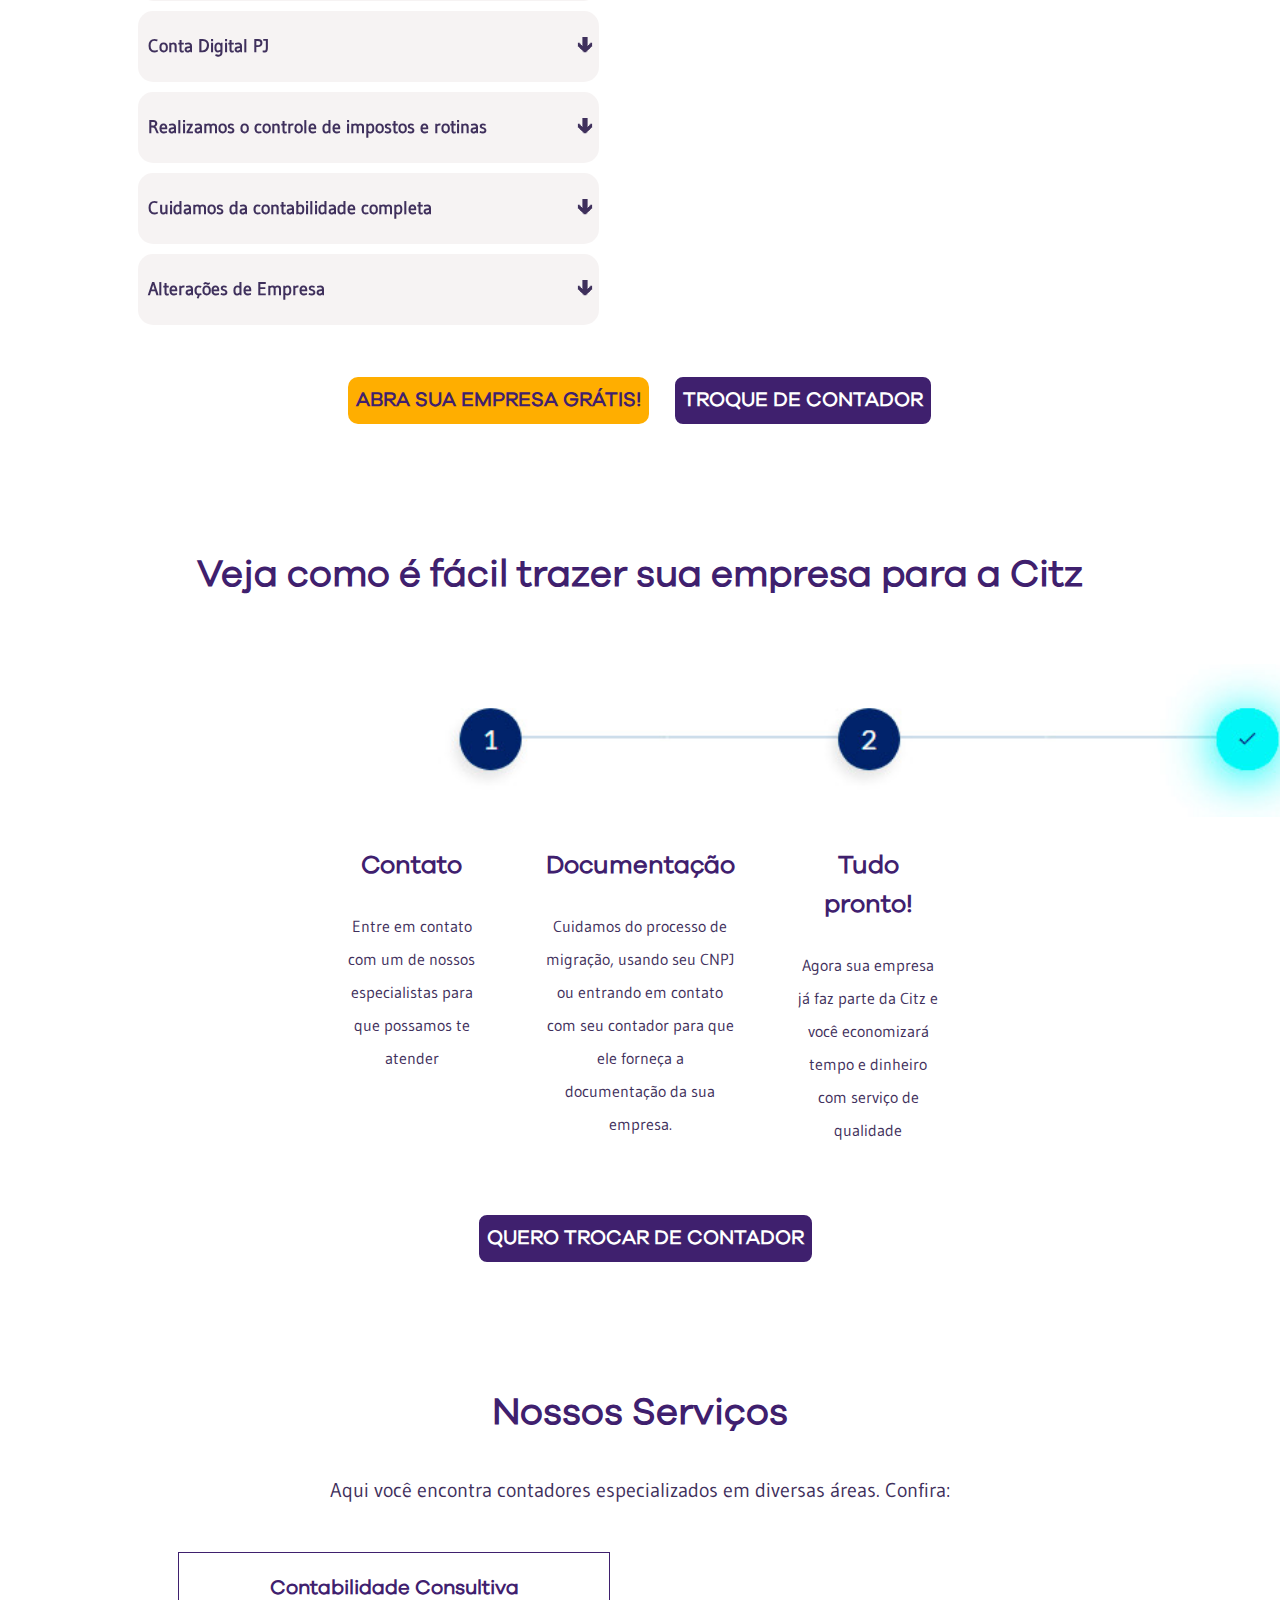
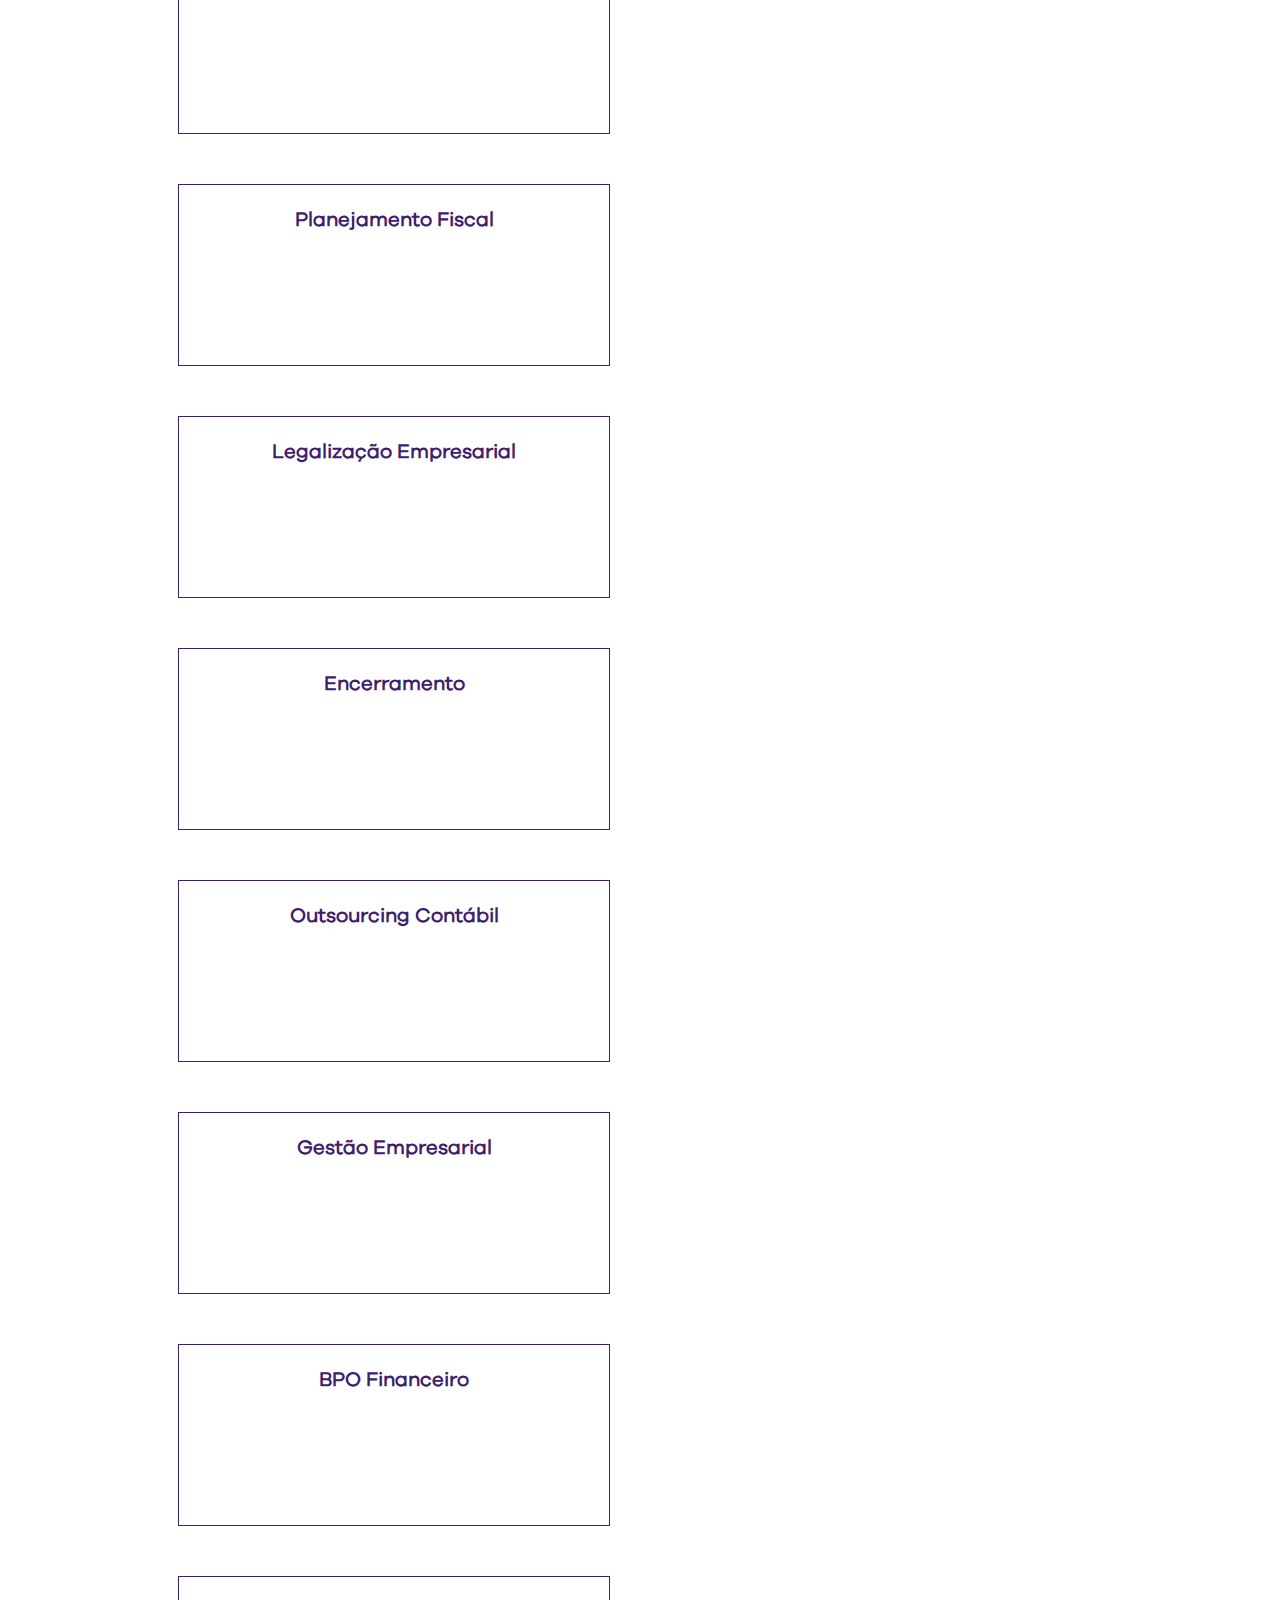
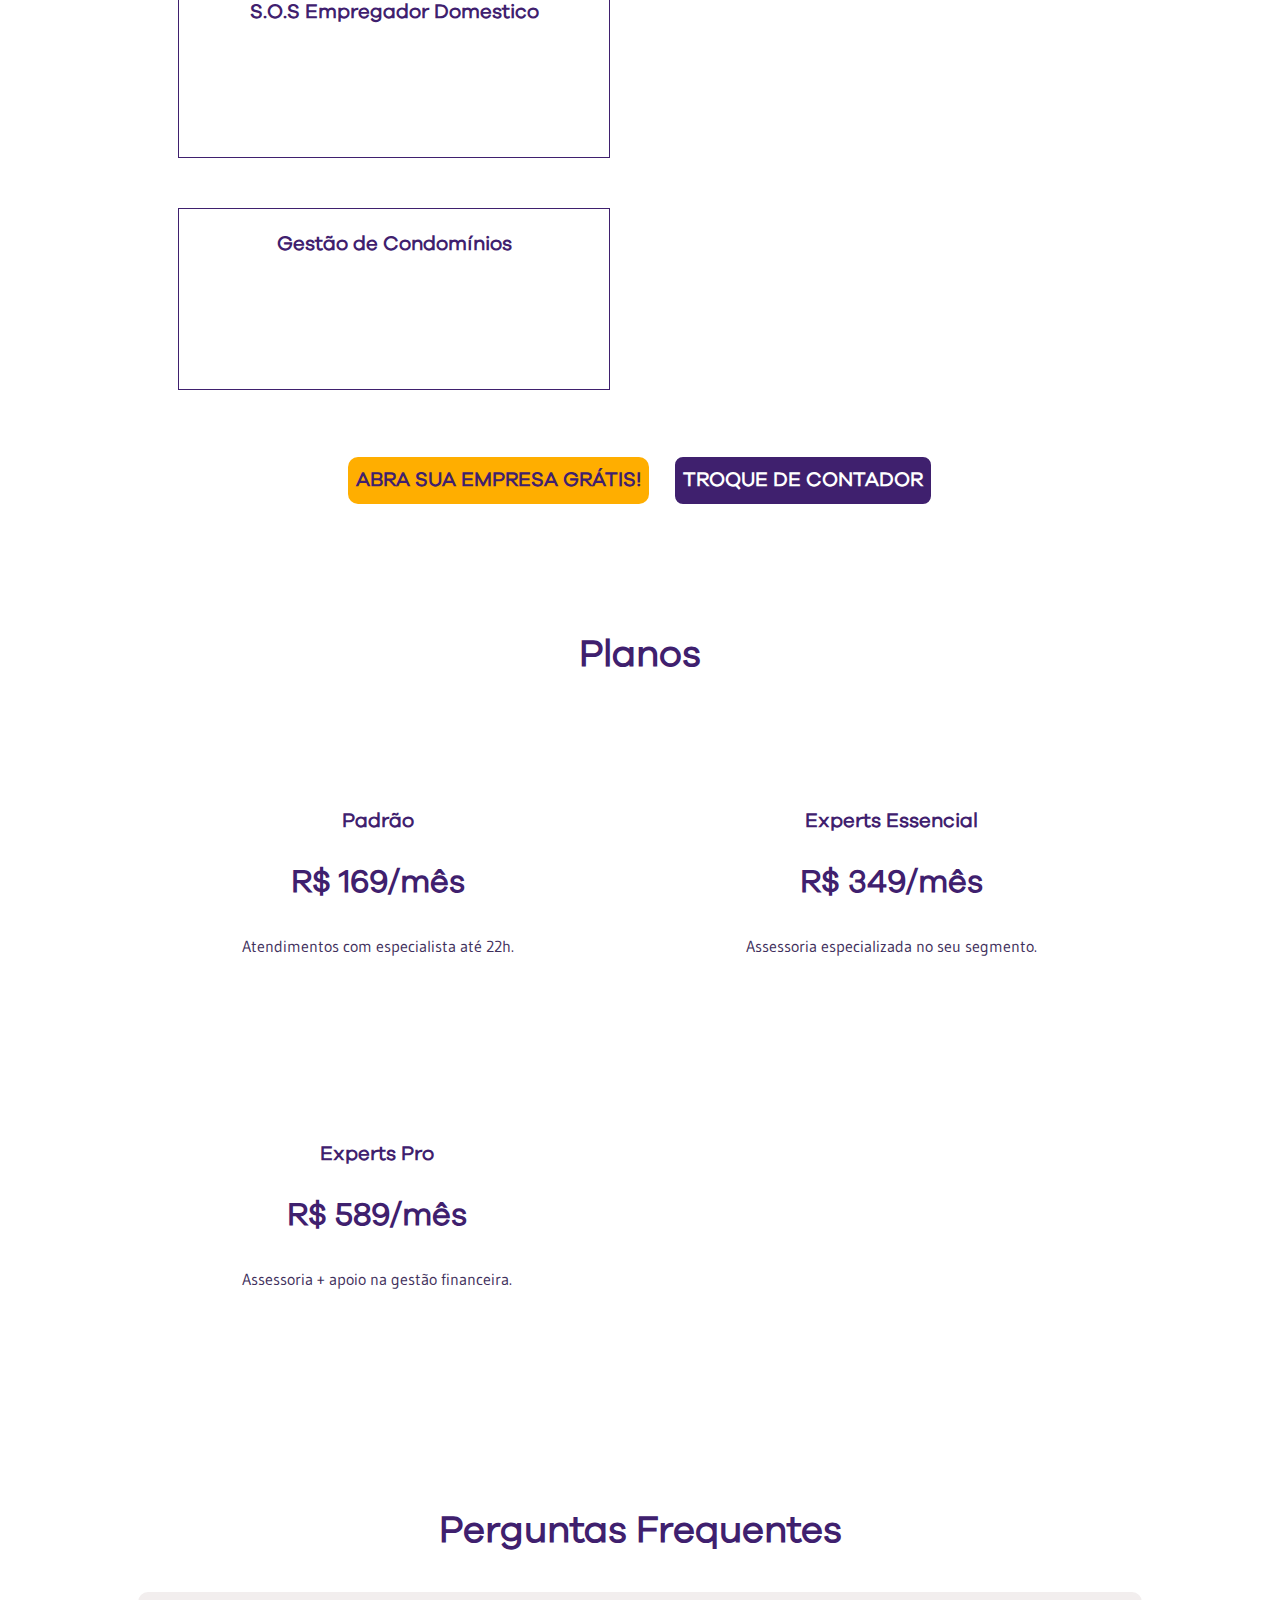
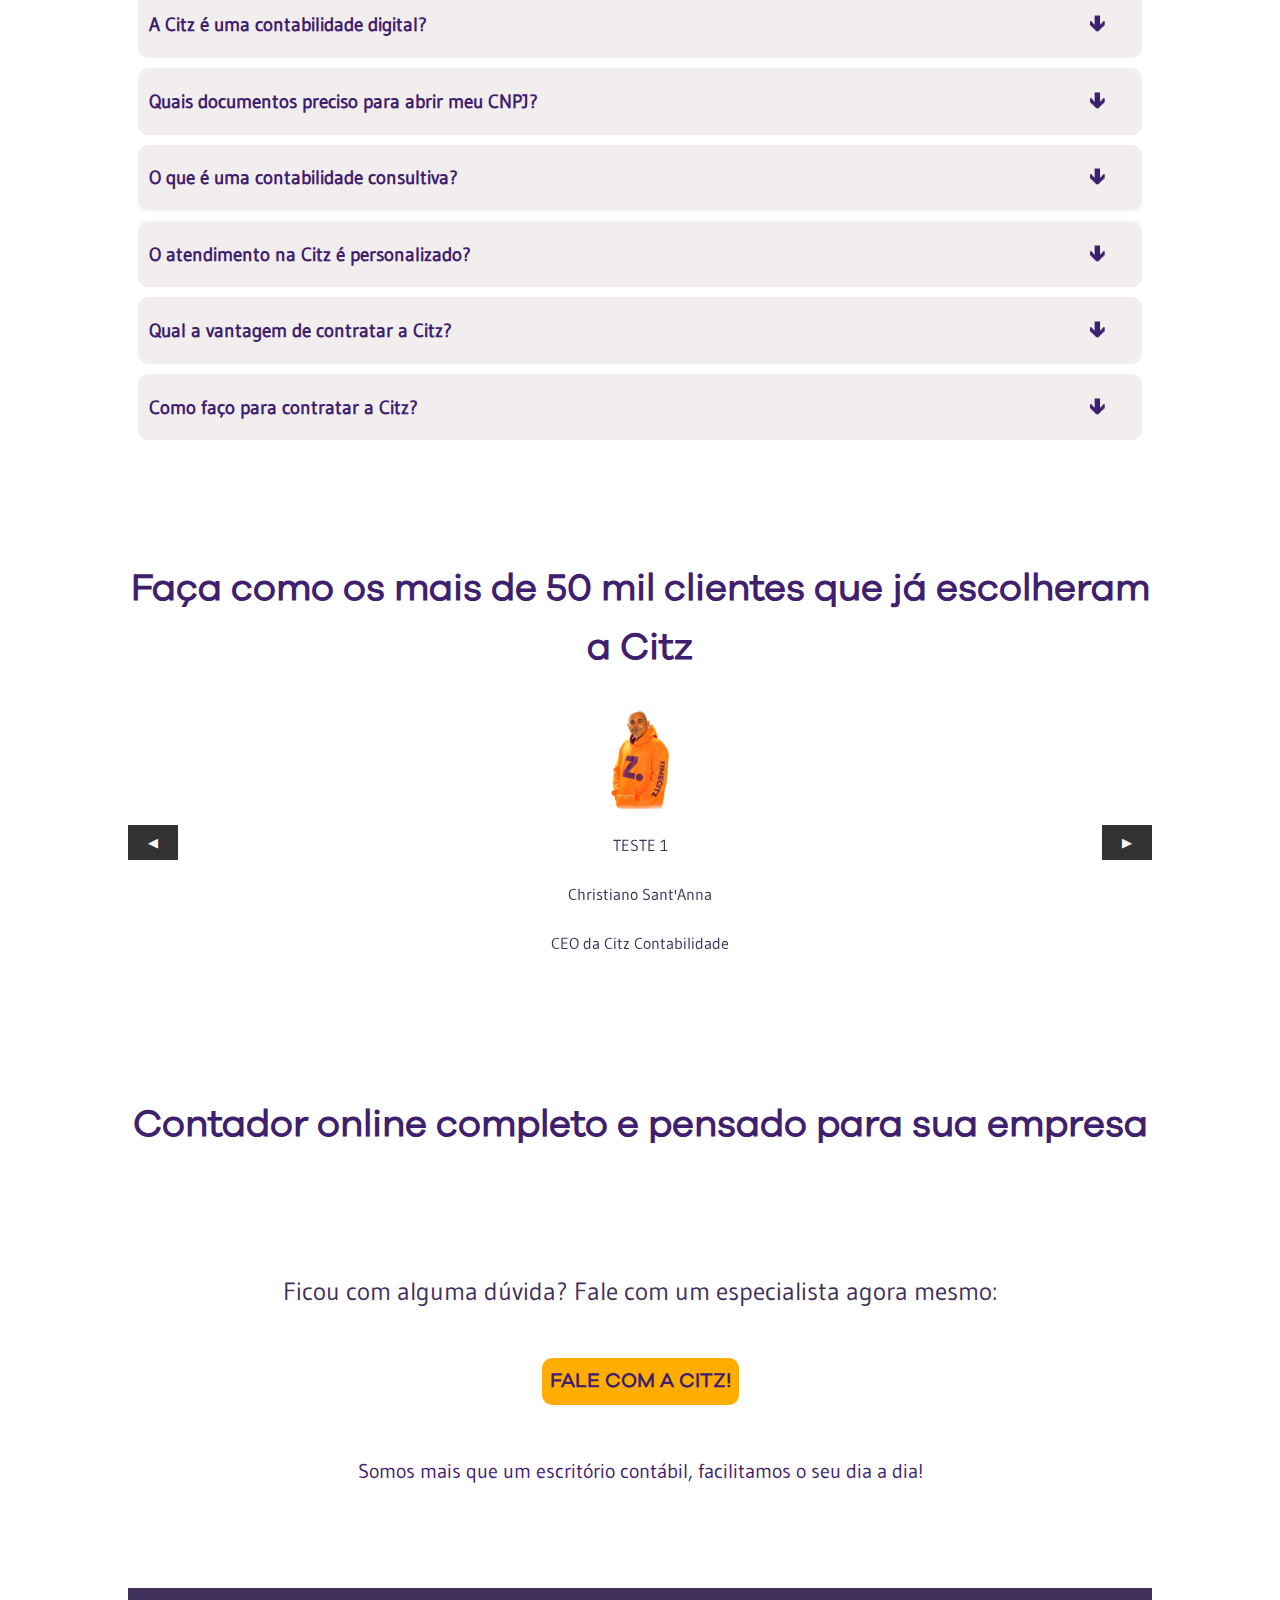
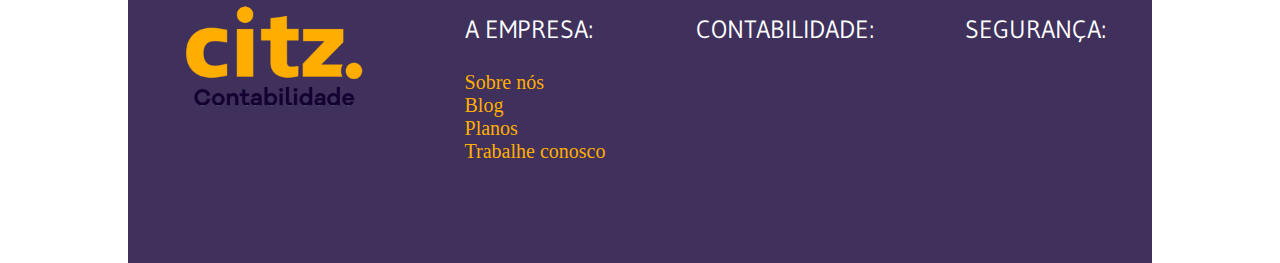
==== commit 9cdf026b: "04/01/2024" ====
--- a/index.html
+++ b/index.html
@@ -150,47 +150,47 @@
 
   <div class="servico">
   <h3>Contabilidade Consultiva</h3>
-  <p>Uma linha aberta com especialistas preparados para te ajudar com qualquer momento.</p>
+  <p class="servico-efeito">Uma linha aberta com especialistas preparados para te ajudar com qualquer momento.</p>
   </div>
 
   <div class="servico">
   <h3>Planejamento Fiscal</h3>
-  <p>A forma mais eficiente de economizar dinheiro é com um bom planejamento fiscal. Fazemos isso para você!</p>
+  <p class="servico-efeito" id="info1">A forma mais eficiente de economizar dinheiro é com um bom planejamento fiscal. Fazemos isso para você!</p>
   </div>
 
   <div class="servico">
   <h3>Legalização Empresarial</h3>
-  <p>Deixar de ser informal é um passo muito importante. Por isso, conte conosco neste processo!</p>
+  <p class="servico-efeito" id="info2">Deixar de ser informal é um passo muito importante. Por isso, conte conosco neste processo!</p>
   </div>
 
   <div class="servico">
   <h3>Encerramento</h3>
-  <p>Um especialista pode tornar o processo de encerramento muito mais tranquilo! Fale conosco</p>
+  <p class="servico-efeito" id="info3">Um especialista pode tornar o processo de encerramento muito mais tranquilo! Fale conosco</p>
   </div>
 
   <div class="servico">
   <h3>Outsourcing Contábil</h3>
-  <p>Soluções estratégicas e de alta performance para o seu negócio alçar voos ainda mais altos.</p>
+  <p class="servico-efeito" id="info4">Soluções estratégicas e de alta performance para o seu negócio alçar voos ainda mais altos.</p>
   </div>
 
   <div class="servico">
   <h3>Gestão Empresarial</h3>
-  <p>Auxiliar na tomada de decisões para o seu negócio faz parte do nosso DNA, conte conosco!</p>
+  <p class="servico-efeito" id="info5">Auxiliar na tomada de decisões para o seu negócio faz parte do nosso DNA, conte conosco!</p>
   </div>
 
   <div class="servico">
   <h3>BPO Financeiro</h3>
-  <p>Terceirize a gestão das finanças do seu empreendimento e tenha mais tempo para focar no relacionamento com o cliente.</p>
+  <p class="servico-efeito" id="info6">Terceirize a gestão das finanças do seu empreendimento e tenha mais tempo para focar no relacionamento com o cliente.</p>
   </div>
 
   <div class="servico">
   <h3>S.O.S Empregador Domestico</h3>
-  <p>Simplificamos o processo de folha de pagamento e pagamento da guia do eSocial do seu empregado doméstico.</p>
+  <p class="servico-efeito" id="info7">Simplificamos o processo de folha de pagamento e pagamento da guia do eSocial do seu empregado doméstico.</p>
   </div>
 
   <div class="servico">
   <h3>Gestão de Condomínios</h3>
-  <p>Seus demonstrativos de receitas e despesas automatizados. Prestações de contas na palma da sua mão.</p>
+  <p class="servico-efeito" id="info8">Seus demonstrativos de receitas e despesas automatizados. Prestações de contas na palma da sua mão.</p>
   </div>
 
   <div class="botoes4">
@@ -246,38 +246,38 @@
   </div>
 
   <div class="divFAQ">
-  <h3 id="mostrarResposta" onclick="escondidoFAQ2()">Que documentos preciso para abrir meu CNPJ?</h3>
+  <h3 id="mostrarResposta" onclick="escondidoFAQ2()">Quais documentos preciso para abrir meu CNPJ?</h3>
   <p id="escondidoFAQ2">O processo de abertura de CNPJ é muito simples e rápido. Para isso, são necessários dois tipos de documentações: os pessoais de cada um dos sócios e os da sua futura empresa.
-
-      Documentos pessoais para abertura do CNPJ:
-      
+    <br>
+      <strong>Documentos pessoais para abertura do CNPJ:</strong>
+      <br>
       · Cópia autenticada do RG;
-      
+      <br>
       · Cópia simples do CPF;
-      
+      <br>
       · Certidão de casamento (caso seja casado);
-      
+      <br>
       · Cópia simples do comprovante de endereço residencial;
-      
+      <br>
       · Carteira do órgão regulamentador (como CREA, OAB, CORE, CRA, etc);
-      
+      <br>
       · Última declaração do IR (Imposto de Renda).
-      
-      Documentos empresariais para abertura do CNPJ:
-      
+      <br>
+      <strong>Documentos empresariais para abertura do CNPJ:</strong>
+      <br>
       · Nome fantasia da empresa;
-      
+      <br>
       · Atividades da empresa;
-      
+      <br>
       · Cópia simples do comprovante de endereço comercial onde será a sede da sua empresa (caso o endereço seja diferente do residencial);
-      
+      <br>
       · Cópia do IPTU (Imposto Predial e Territorial Urbano) ou de qualquer outro documento que conste a Inscrição Imobiliária ou Indicação Fiscal do imóvel que abrigará sua empresa.</p>
     </div>  
 
     <div class="divFAQ">
   <h3 id="mostrarResposta" onclick="escondidoFAQ3()">O que é uma contabilidade consultiva?</h3>
   <p id="escondidoFAQ3">A contabilidade consultiva é um modelo de trabalho que ajuda o empreendedor na tomada de decisões estratégicas e assertivas. A modalidade é realizada por meio de orientações e avaliações estratégicas baseadas em uma análise de dados, de forma com que as decisões sejam tomadas de acordo com o perfil de cada empresa.
-
+    
         A contabilidade consultiva possui foco no relacionamento com o cliente. Assim, a contabilidade consultiva aproxima o contador dos empresários, criando uma relação de confiança entre ambos.</p>
 
     </div>     
@@ -285,7 +285,7 @@
     <div class="divFAQ">
   <h3 id="mostrarResposta" onclick="escondidoFAQ4()">O atendimento na Citz é personalizado?</h3>
   <p id="escondidoFAQ4">Sim. Todos os nossos especialistas oferecem atendimento personalizado aos nossos clientes, de acordo com cada caso e com cada necessidade específica que os mesmos possam ter.
-
+  
     Todas as estratégias adotadas são baseadas em uma análise de dados para que esse atendimento, bem como todas as decisões tomadas, sejam assertivos e tragam o resultado esperado para a sua empresa.</p>
   </div>
 
@@ -369,6 +369,22 @@
 
   <img src="Imagens/logo-citz.png" alt="logo-citz" class="logo-rodape">
   
+  <div class="rodape-empresa">
+  <p id="titulo-rodape">A EMPRESA:</p>
+<a href="COLOCAR LINK" id="links-rodape">Sobre nós</a>
+<a href="COLOCAR LINK" id="links-rodape">Blog</a>
+<a href="COLOCAR LINK" id="links-rodape">Planos</a>
+<a href="COLOCAR LINK" id="links-rodape">Trabalhe conosco</a>
+</div>
+
+<div class="rodape-empresa">
+  <p id="titulo-rodape">CONTABILIDADE:</p>
+</div>
+
+<div class="rodape-empresa">
+  <p id="titulo-rodape">SEGURANÇA:</p>
+</div>
+
 </div>
 </footer>
 
--- a/style.css
+++ b/style.css
@@ -6,6 +6,20 @@
 @font-face {
   font-family:'Gudea' ;
   src: url('Fonts/Font Gudea/Gudea-Regular.ttf') format('truetype');
+}
+
+/*RESPONSIVIDADE*/
+
+@media only screen and (max-width: 600px) and (orientation: portrait) {
+ nav li{
+ font-size: 12px;
+ } 
+  
+ .chamada-topo{
+  font-size: 10px;
+ }
+
+
 }
 
 body {
@@ -75,18 +89,26 @@
   margin: 0 30px 0 30px;
 }
 
-h1, h2{
+h1, h2, h3{
   font-family: 'Galano', 'Times';
 }
 
-p, li {
+p{
   font-family: 'Gudea';
   color: #3F305C;
 }
 
+p{
+  line-height: 33px;
+}
+
 h1, h2, h3{
   color: #3F206E;
   }
+
+.etapas-troca h3{
+  font-size: 25px;
+}  
 
 .primeira-chamada {
   width: 50%;
@@ -132,7 +154,9 @@
 
 .lista-servicos{
   list-style: none;
-  padding-left: 0
+  padding-left: 0;
+  color: #3F206E;
+  font-family: 'Gudea';
 }
 
 .lista-servicos li::before {
@@ -161,10 +185,10 @@
 }
 
 .botao-trocar-contador{
-  background-color: white;
+  background-color: #3F206E;
   padding: 8px;
   border: 2px solid;
-  color: #3F206E;
+  color: white;
   font-weight: bold;
   border-radius: 10px;
   font-size: 20px;
@@ -175,8 +199,8 @@
   }
 
 .botao-trocar-contador:hover{
-  background-color: #3F206E;
-  color: white;
+  background-color: white;
+  color: #3F206E;
 }
 
 .conteudoOculto{
@@ -206,10 +230,13 @@
 #escondido, #escondido2, #escondido3, #escondido4, #escondido5, #escondido6, #escondido7{
   display: none;
   margin: 10px;
+  color: black;
 }
 
 #escondidoFAQ1, #escondidoFAQ2, #escondidoFAQ3, #escondidoFAQ4, #escondidoFAQ5, #escondidoFAQ6{
   display: none;
+  color: black;
+  margin: 10px;
 }
 
 .botoes2, .botoes5, .botoes6{
@@ -258,11 +285,19 @@
 
 .servico{
   display:inline-block;
-  width: 400px;
-  height: 150px;
+  width: 430px;
+  height: 180px;
   margin: 25px 50px;
   text-align: center;
   border: solid 1px #3F206E;
+  }
+
+  .servico h3{
+    font-size: 20px;
+  }
+
+  .servico p{
+    margin: 10px;
   }
 
 .botao-fale-com-a-citz{
@@ -292,6 +327,10 @@
   display: inline-block;
   text-align: center;
   margin: 70px 114px;
+}
+
+.planos h3{
+  font-size: 20px;
 }
 
 .divFAQ{
@@ -399,4 +438,35 @@
   color: #3F206E;
   text-align: center;
   font-size: 20px;
+}
+
+.servico-efeito{
+  display: none;
+  border: 1px solid #ddd;
+  padding: 10px;
+  margin-left: 10px;
+}
+
+.rodape{
+  display: flex;
+  justify-content: space-around;
+  align-items: start;
+  padding-bottom: 100px;
+  margin: 100px 0 0 0;
+}
+
+#titulo-rodape{
+  color: white;
+  font-size: 25px;
+}
+
+#lista-rodape{
+  color: #FFAE00;
+}
+
+#links-rodape{
+  text-decoration: none;
+  color: #FFAE00;
+  display: flex;
+  font-size: 20px;
 }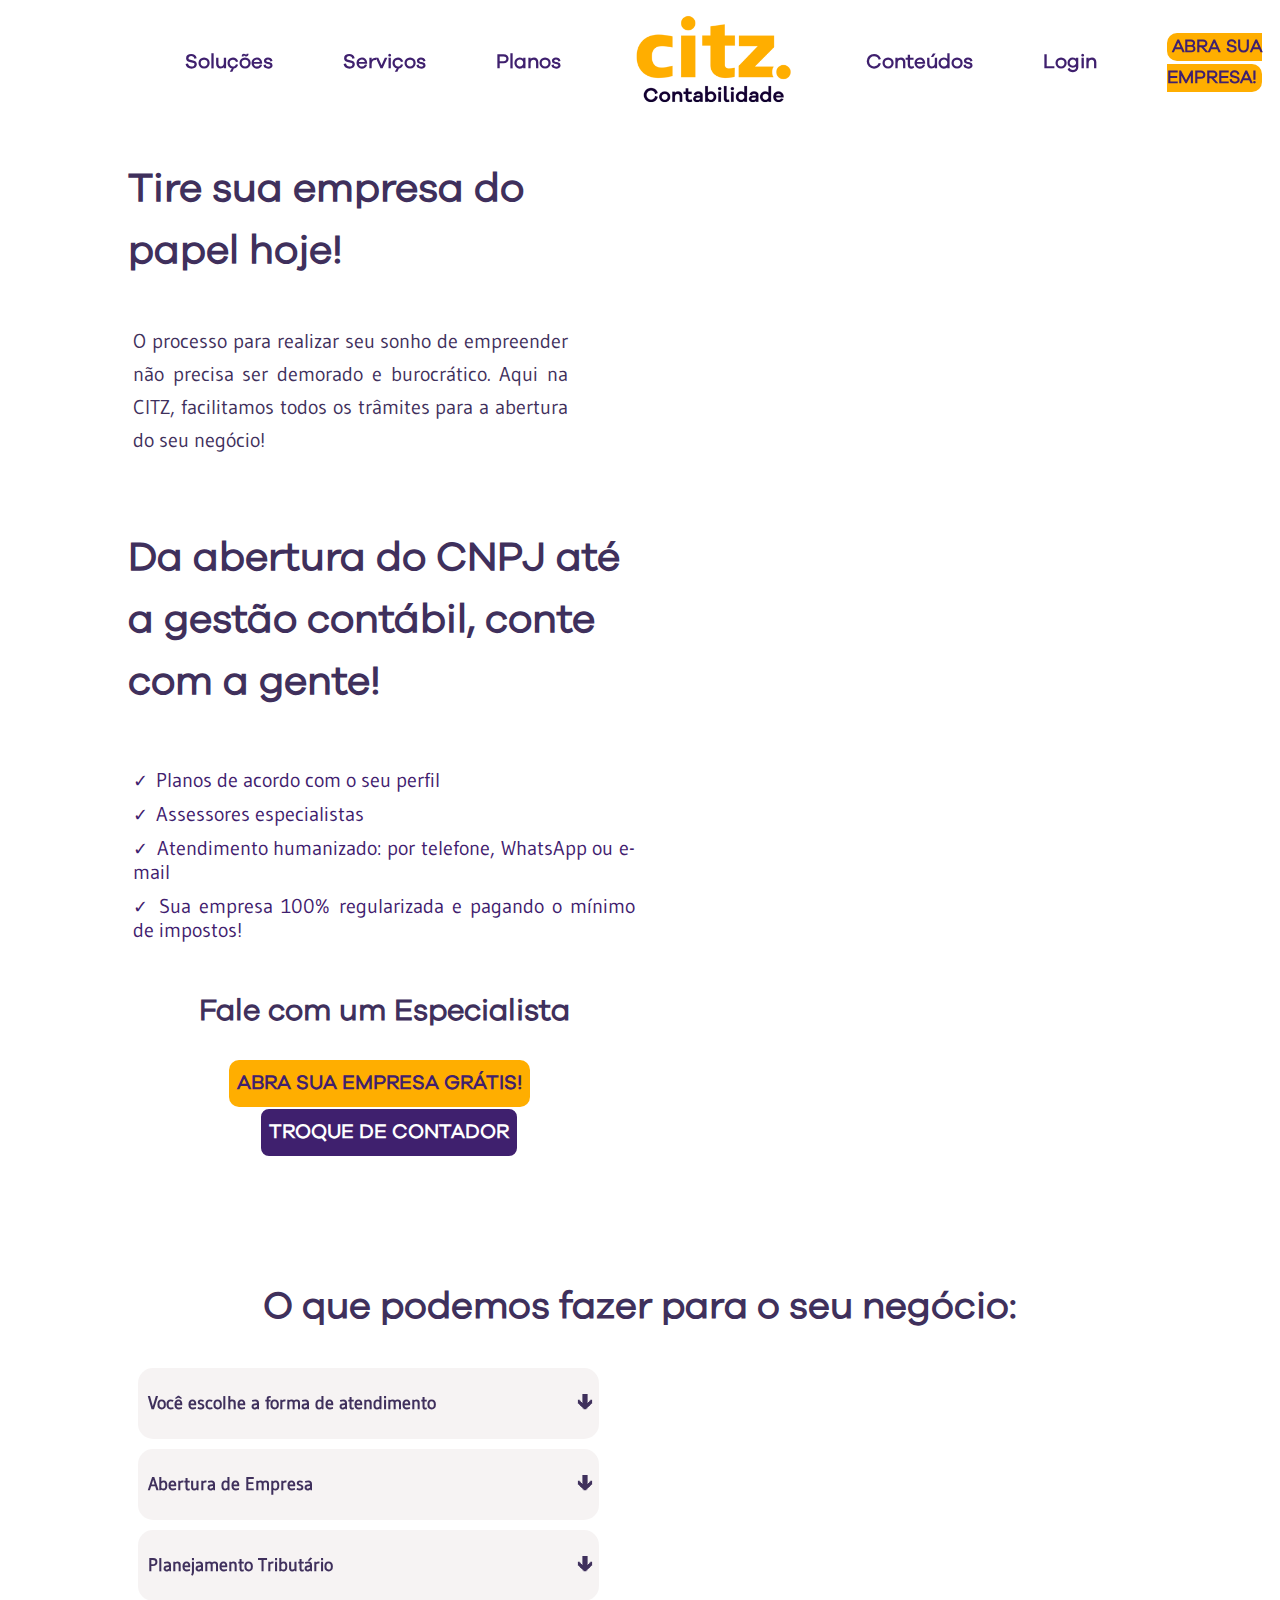
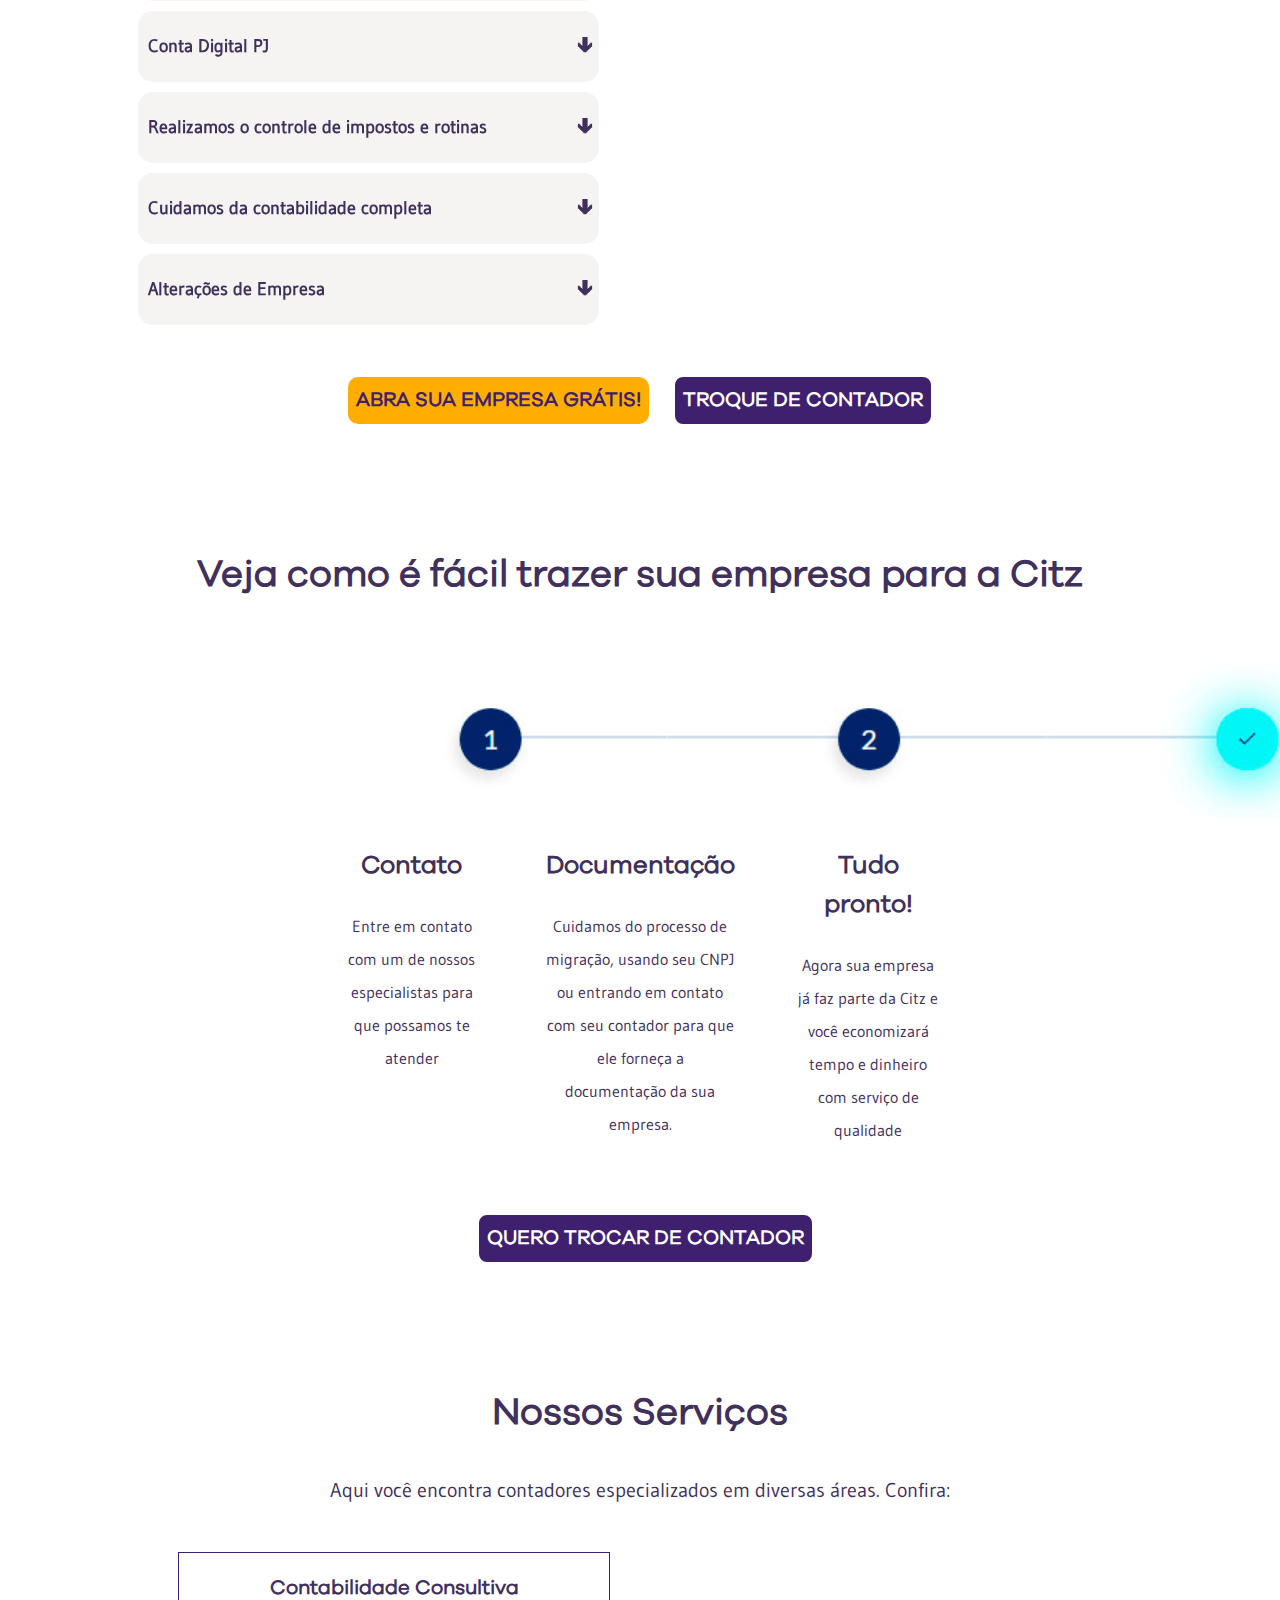
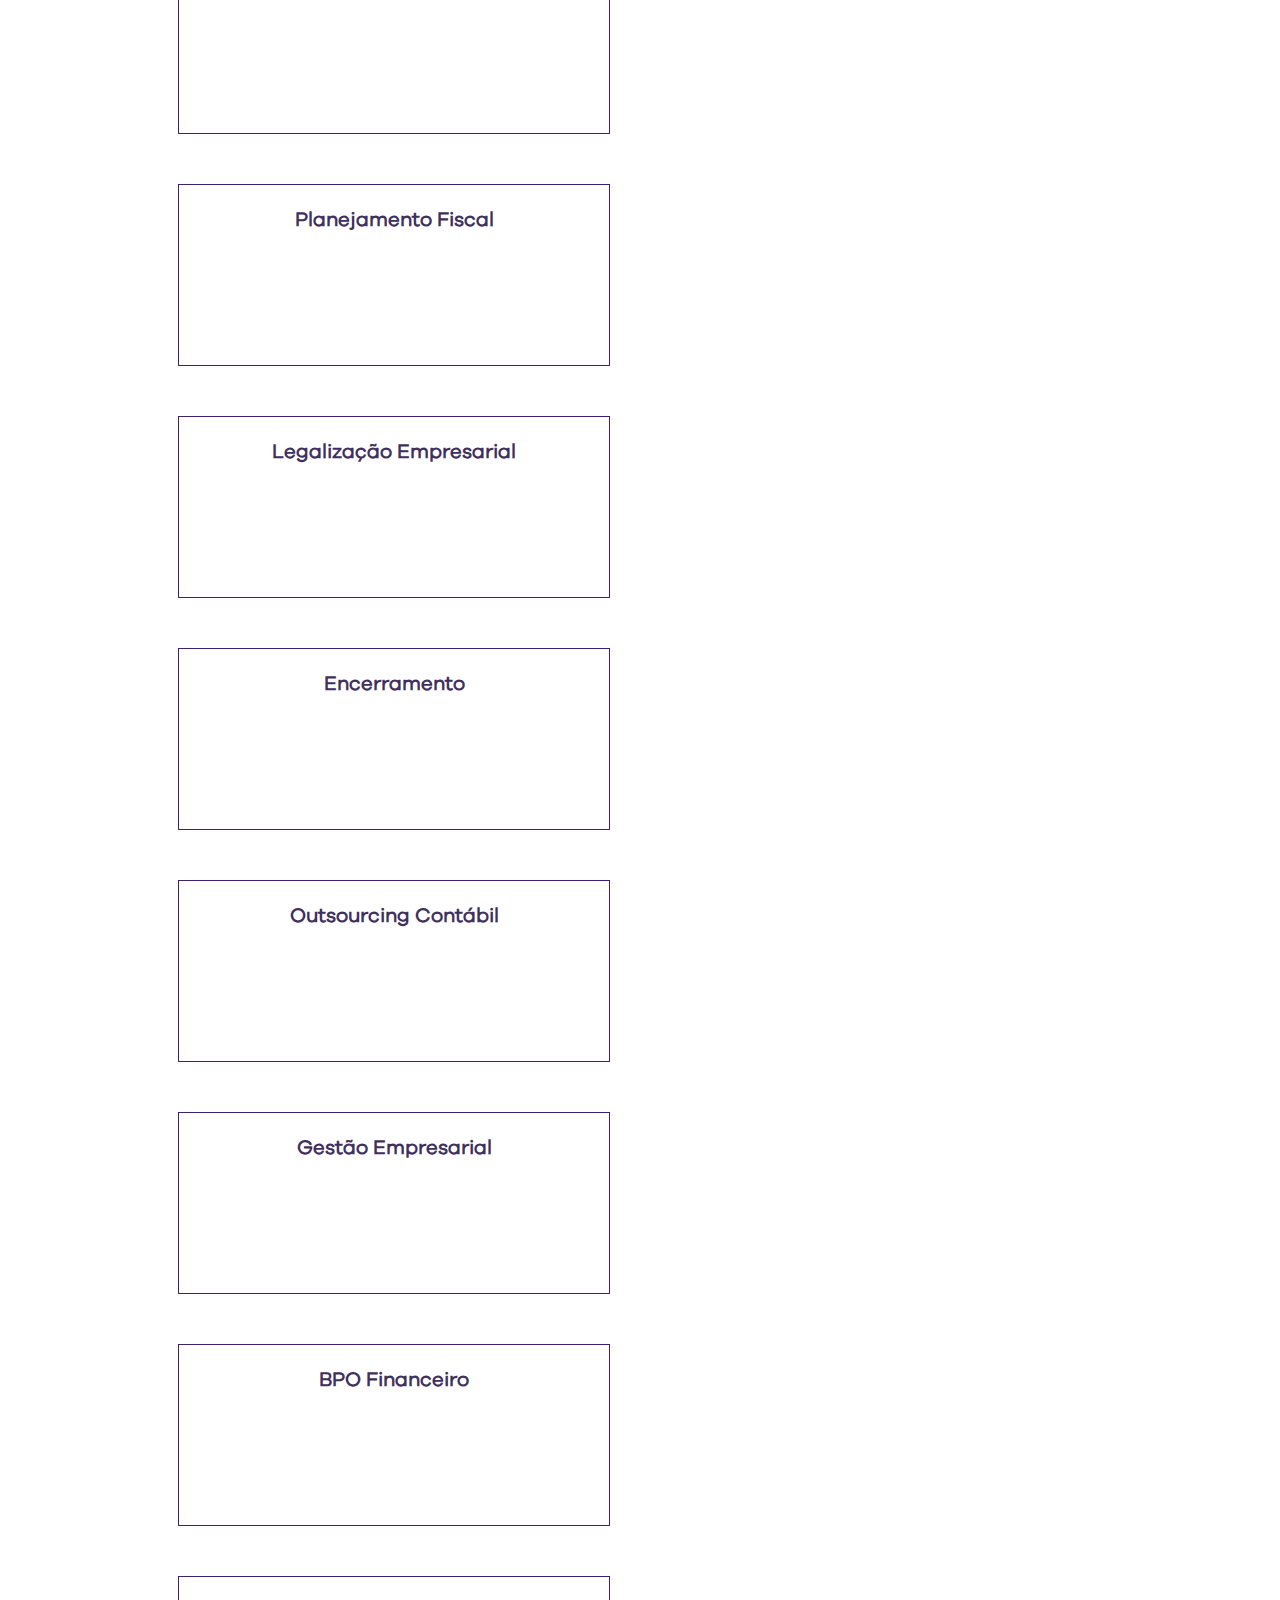
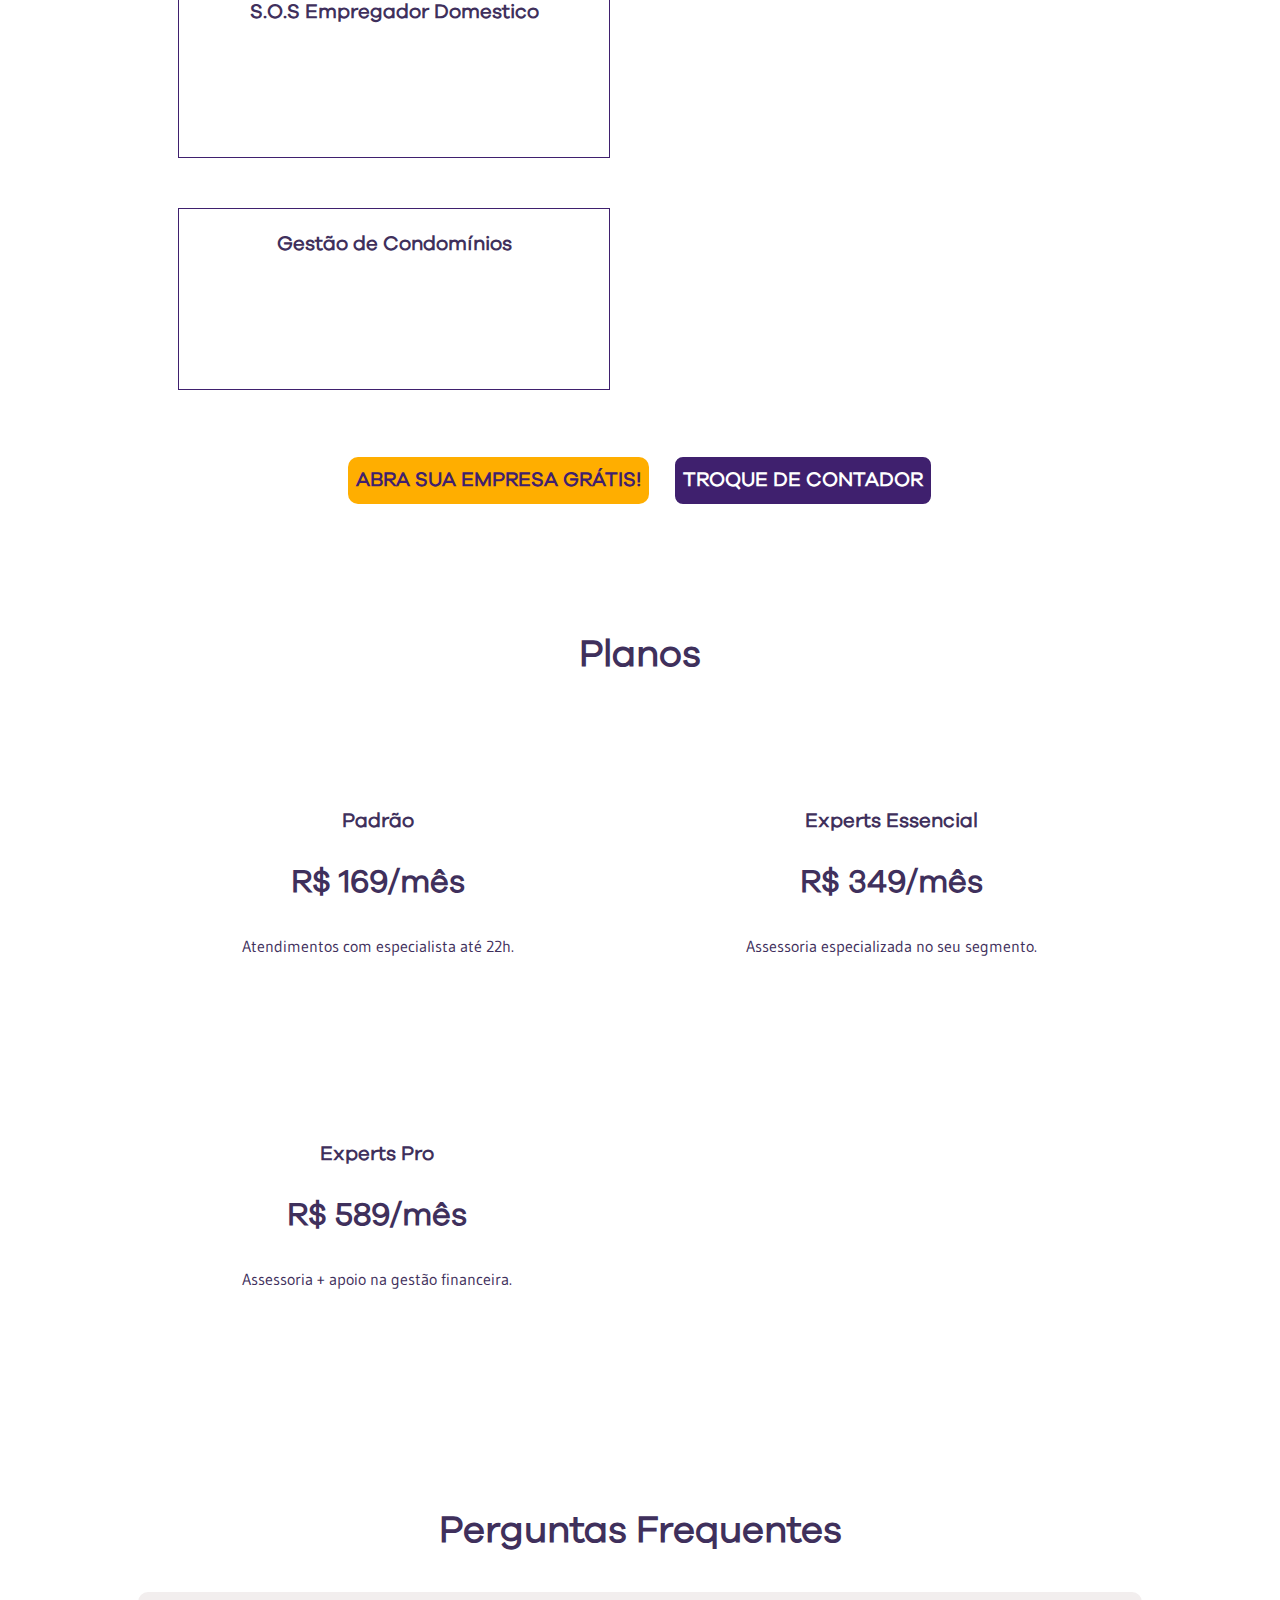
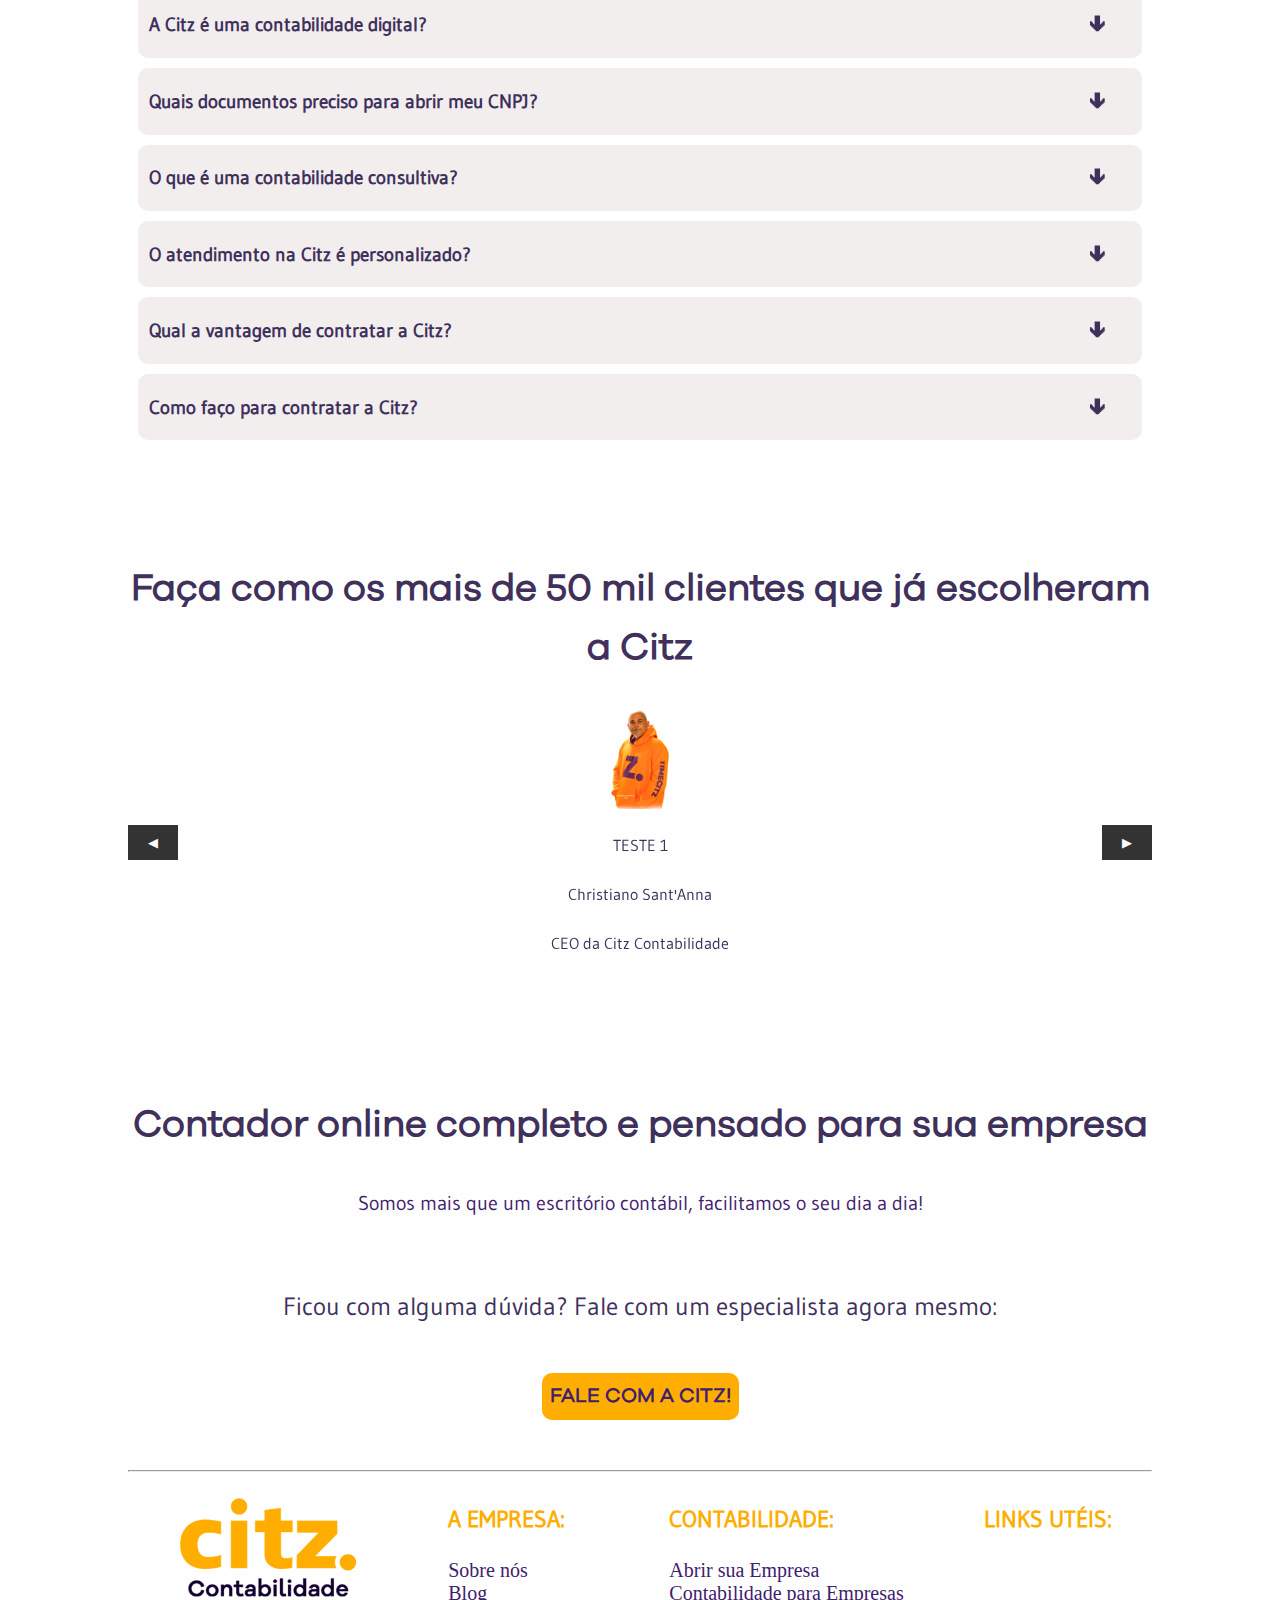
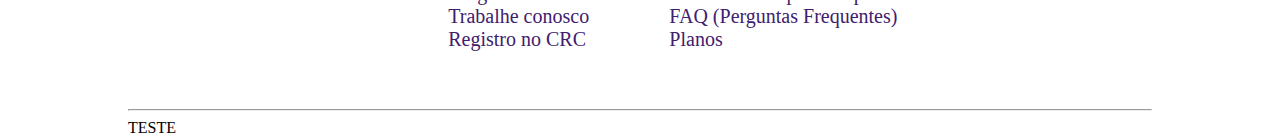
==== commit 7d8afa79: "24/01/2024" ====
--- a/index.html
+++ b/index.html
@@ -341,26 +341,27 @@
 <!--INICIO CONTADOR ONLINE-->
 <div id="contador-online">
 
+  <div class="titulo">
+  <h2 class="titulo-contador">Contador online completo e pensado para sua empresa</h2>
+  <p class="slogan">Somos mais que um escritório contábil, facilitamos o seu dia a dia!</p>
+  </div>
+  
+  </div>
+  <!--FIM CONTADOR ONLINE-->
+
+<!--INICIO ULTIMA CHAMADA-->
+
 <div class="titulo">
-<h2>Contador online completo e pensado para sua empresa</h2>
-</div>
-
-</div>
-
-<!--FIM CONTADOR ONLINE-->
-
-<!--INICIO ULTIMA CHAMADA-->
-
-
-<div class="titulo">
-<p>Ficou com alguma dúvida? Fale com um especialista <span class="negrito">agora mesmo</span>:</p>
-</div>
-
-<div class="botoes6">
-  <a href="https://wa.me/+556185121763/?text=Olá! Vim pelo site da Citz! Gostaria de tirar uma dúvida." target="_blank" class="botao-fale-com-a-citz">FALE COM A CITZ!</a>
-</div>
-
-<p class="slogan">Somos mais que um escritório contábil, facilitamos o seu dia a dia!</p>
+  <p>Ficou com alguma dúvida? Fale com um especialista <span class="negrito">agora mesmo</span>:</p>
+  </div>
+  
+  <div class="botoes6">
+    <a href="https://wa.me/+556185121763/?text=Olá! Vim pelo site da Citz! Gostaria de tirar uma dúvida." target="_blank" class="botao-fale-com-a-citz">FALE COM A CITZ!</a>
+  </div>
+
+<!--FIM ULTIMA CHAMADA-->
+
+<hr>
 
 <!--INICIO RODAPE-->
 <footer>
@@ -373,18 +374,28 @@
   <p id="titulo-rodape">A EMPRESA:</p>
 <a href="COLOCAR LINK" id="links-rodape">Sobre nós</a>
 <a href="COLOCAR LINK" id="links-rodape">Blog</a>
-<a href="COLOCAR LINK" id="links-rodape">Planos</a>
 <a href="COLOCAR LINK" id="links-rodape">Trabalhe conosco</a>
+<a href="COLOCAR LINK" id="links-rodape">Registro no CRC</a>
 </div>
 
 <div class="rodape-empresa">
   <p id="titulo-rodape">CONTABILIDADE:</p>
+<a href="COLOCAR LINK" id="links-rodape">Abrir sua Empresa</a>
+<a href="COLOCAR LINK" id="links-rodape">Contabilidade para Empresas</a>
+<a href="COLOCAR LINK" id="links-rodape">FAQ (Perguntas Frequentes)</a>
+<a href="COLOCAR LINK" id="links-rodape">Planos</a>
 </div>
 
 <div class="rodape-empresa">
-  <p id="titulo-rodape">SEGURANÇA:</p>
-</div>
-
+  <p id="titulo-rodape">LINKS UTÉIS:</p>
+<a href="COLOCAR LINK" id="links-rodape"></a>  
+</div>
+
+</div>
+<hr>
+
+<div>
+  TESTE
 </div>
 </footer>
 
--- a/style.css
+++ b/style.css
@@ -91,20 +91,14 @@
 
 h1, h2, h3{
   font-family: 'Galano', 'Times';
+  color: #3F305C;
 }
 
 p{
   font-family: 'Gudea';
   color: #3F305C;
-}
-
-p{
   line-height: 33px;
 }
-
-h1, h2, h3{
-  color: #3F206E;
-  }
 
 .etapas-troca h3{
   font-size: 25px;
@@ -419,11 +413,7 @@
 }
 
 #contador-online{
-  margin-bottom: 120px;
-}
-
-footer{
-  background-color: #3F305C;
+  margin-bottom: 70px;
 }
 
 .logo-rodape{
@@ -451,13 +441,13 @@
   display: flex;
   justify-content: space-around;
   align-items: start;
-  padding-bottom: 100px;
-  margin: 100px 0 0 0;
+  padding-bottom: 50px;
 }
 
 #titulo-rodape{
-  color: white;
-  font-size: 25px;
+  color: #FFAE00;
+  font-size: 23px;
+  font-weight: bold;
 }
 
 #lista-rodape{
@@ -466,7 +456,7 @@
 
 #links-rodape{
   text-decoration: none;
-  color: #FFAE00;
-  display: flex;
-  font-size: 20px;
-}+  color: #3F206E;
+  display: flex;
+  font-size: 20px;
+}
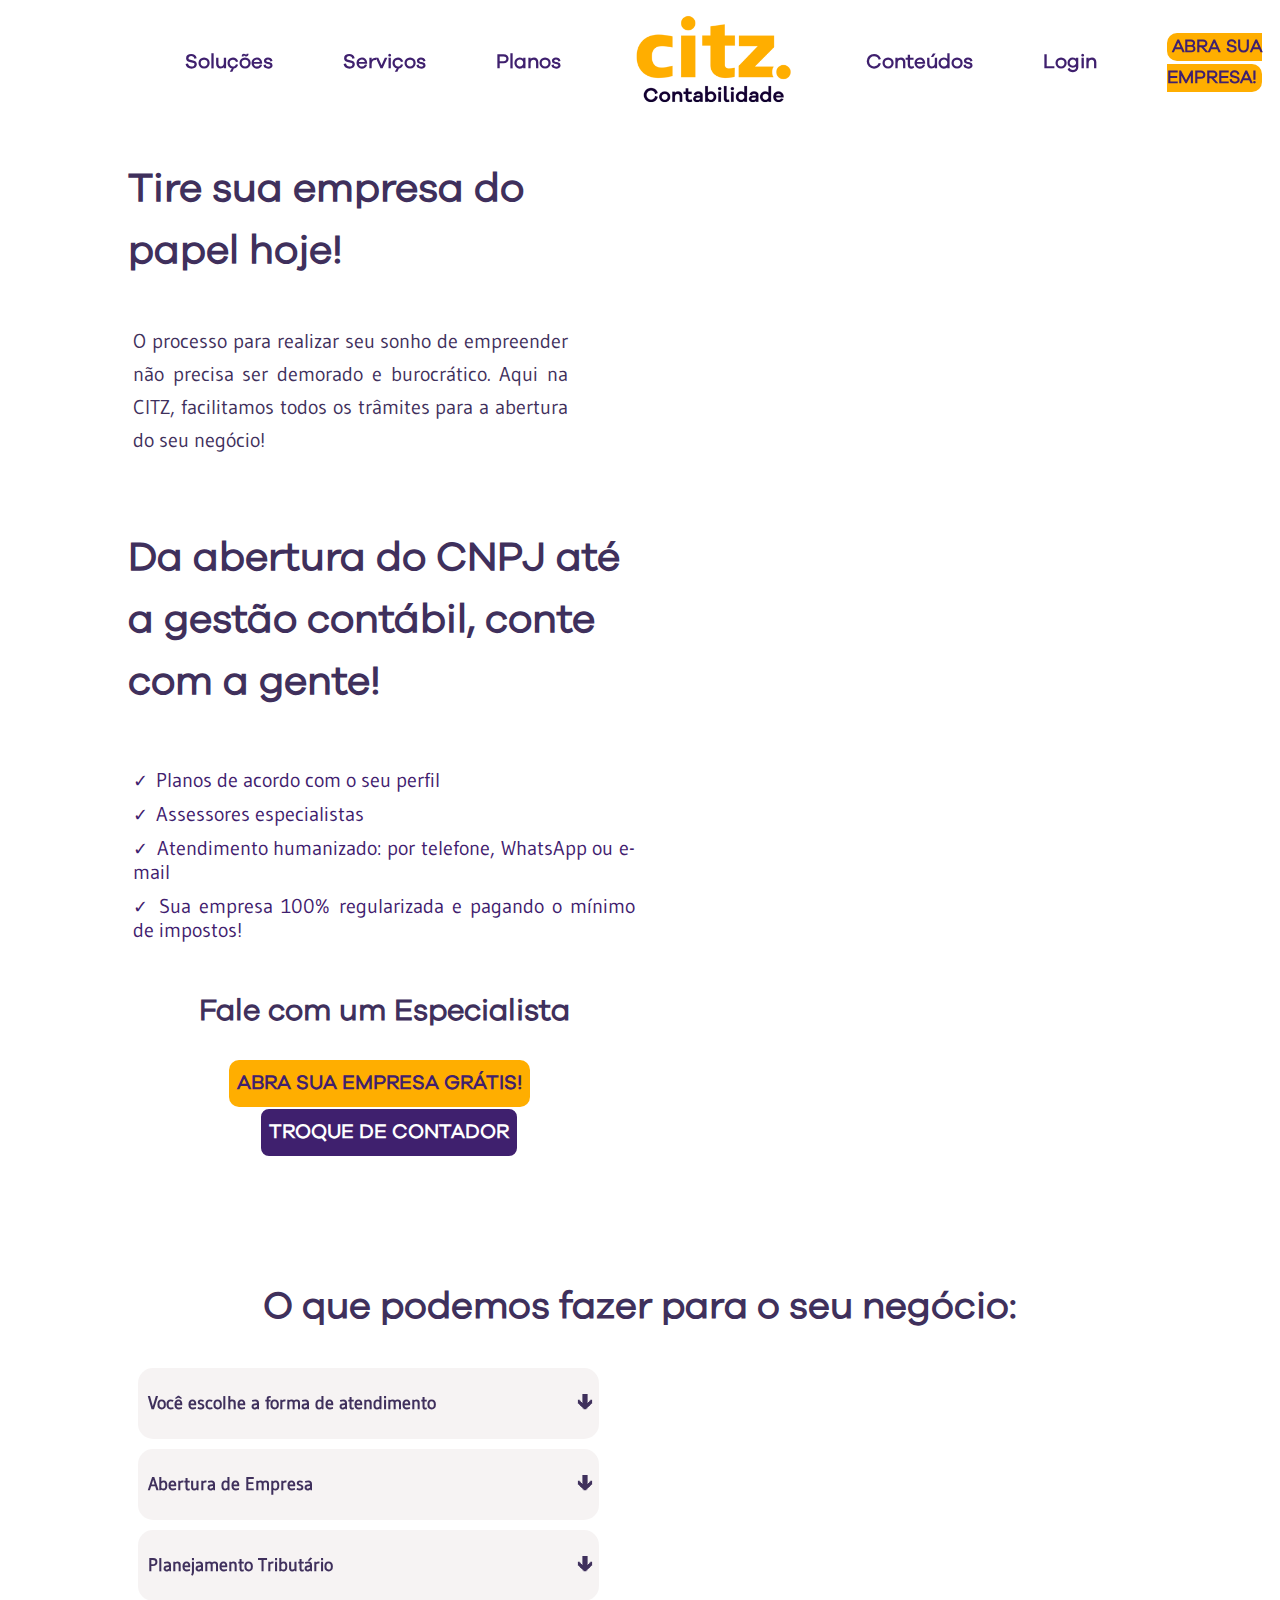
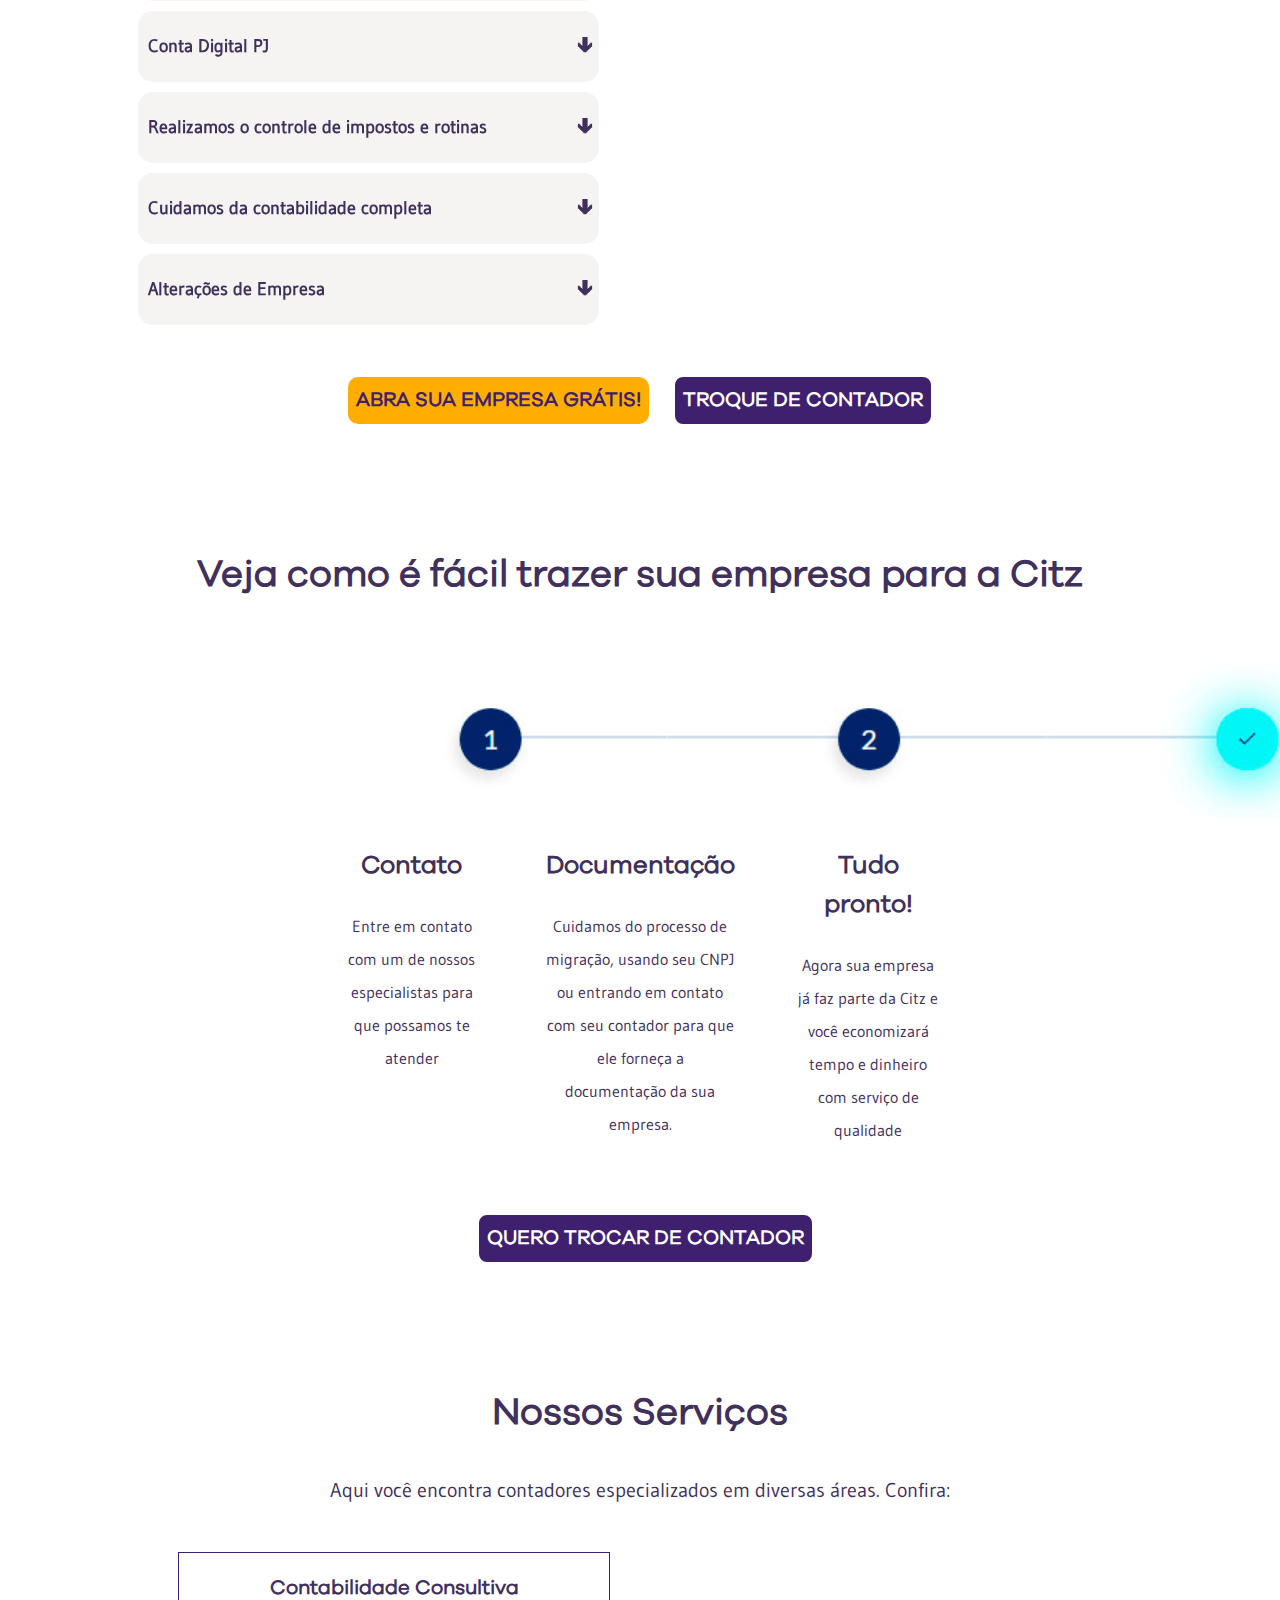
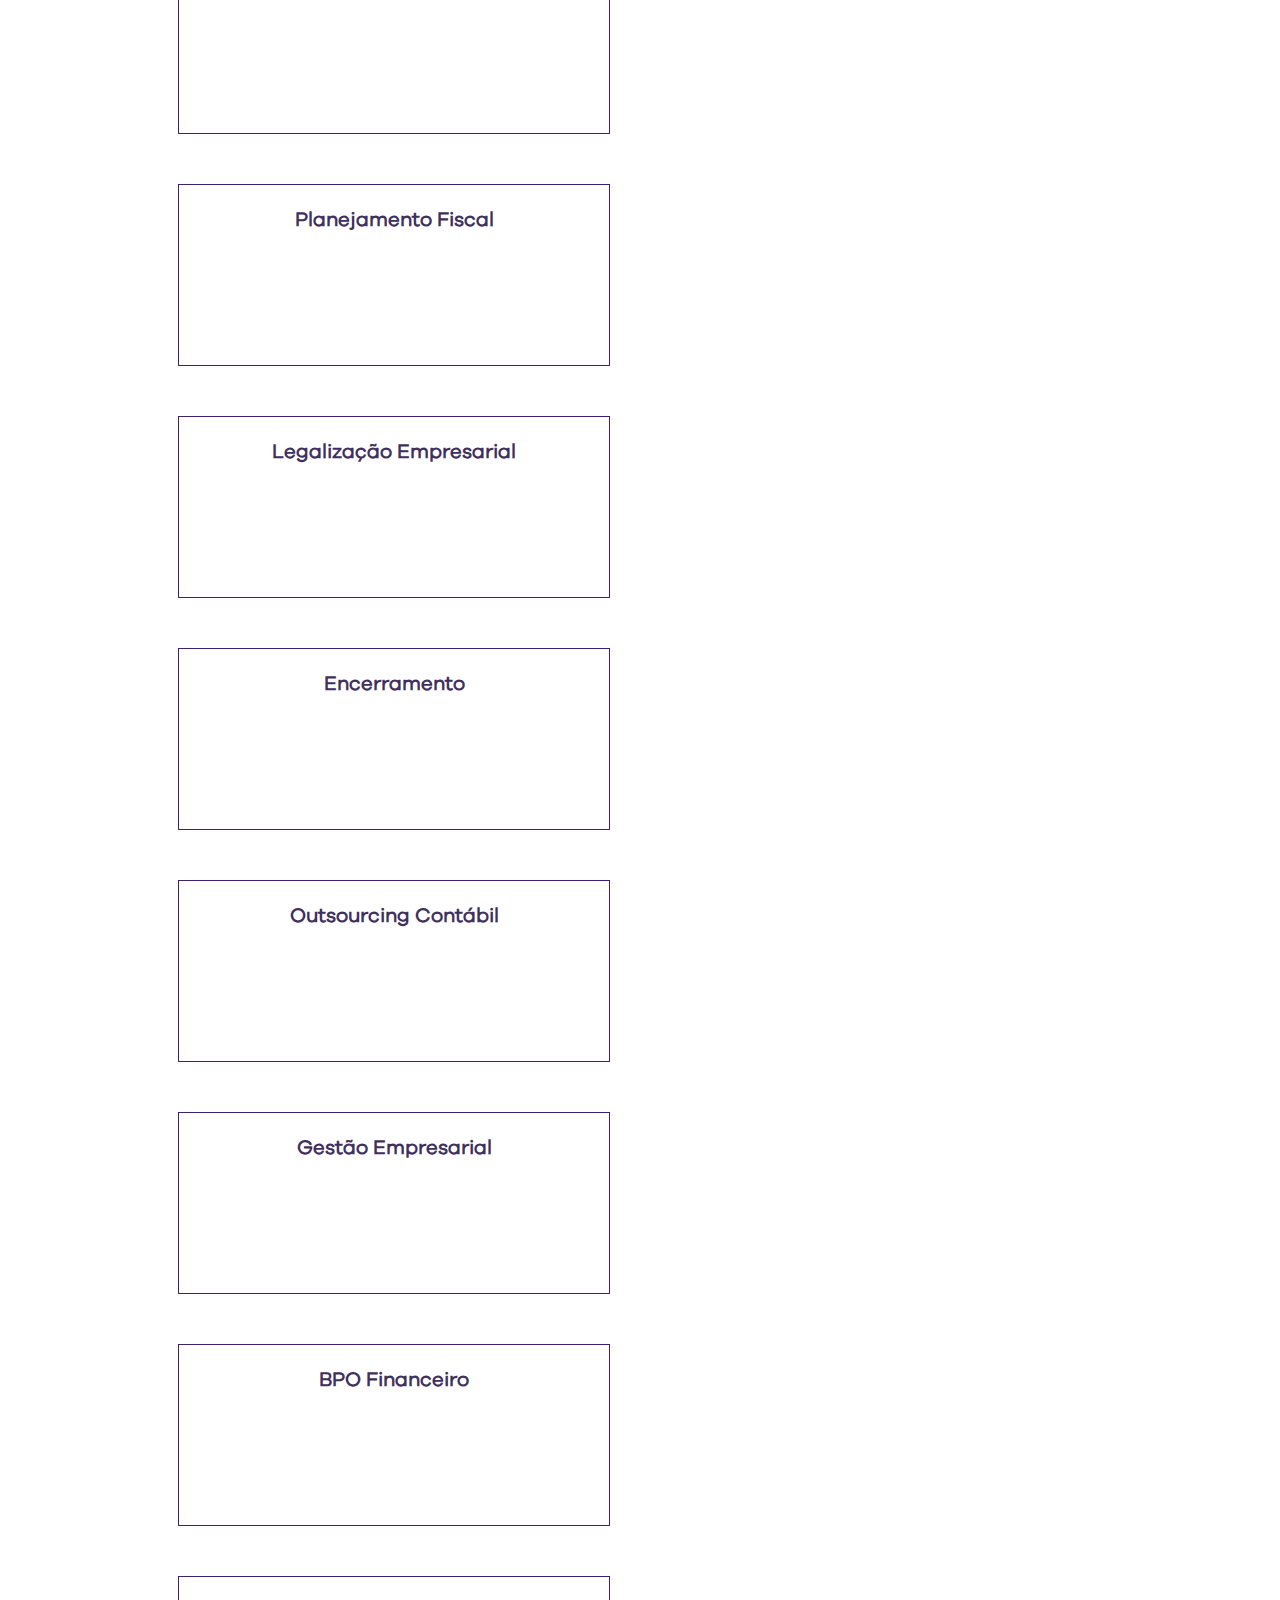
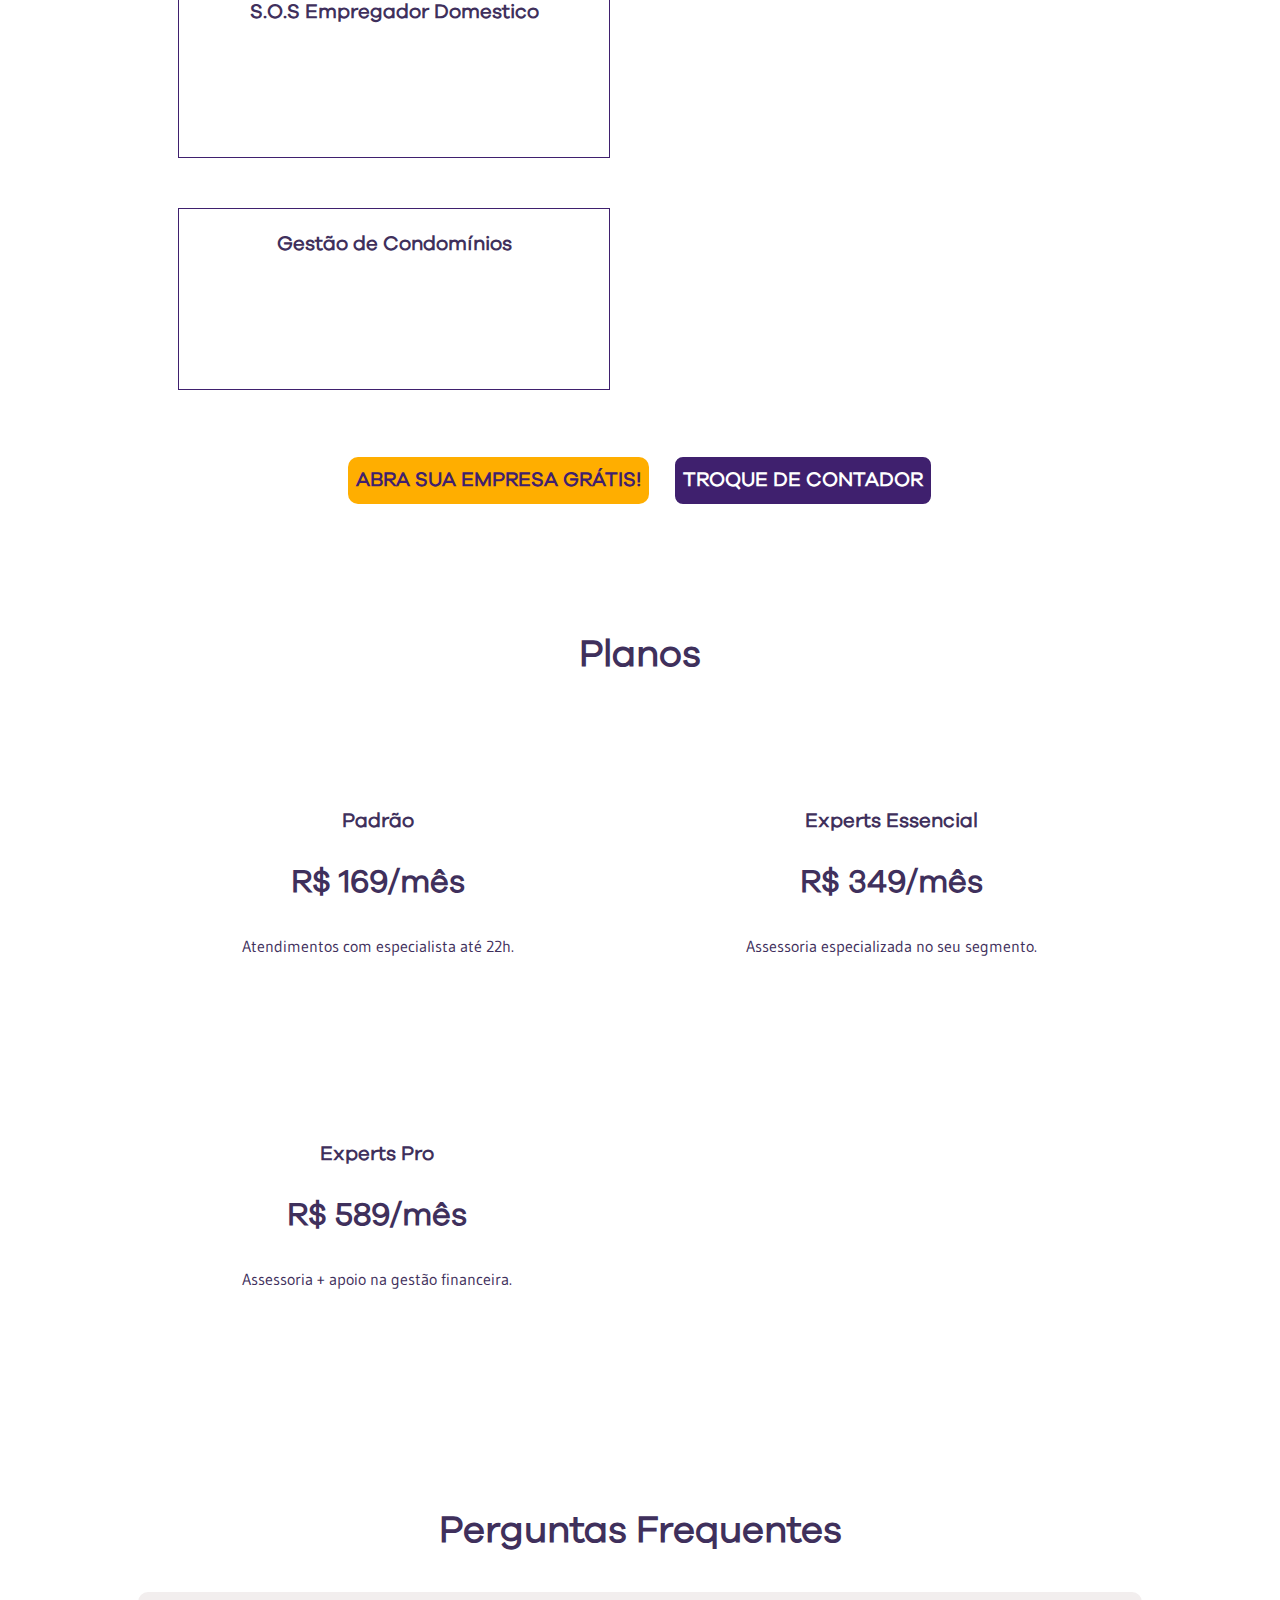
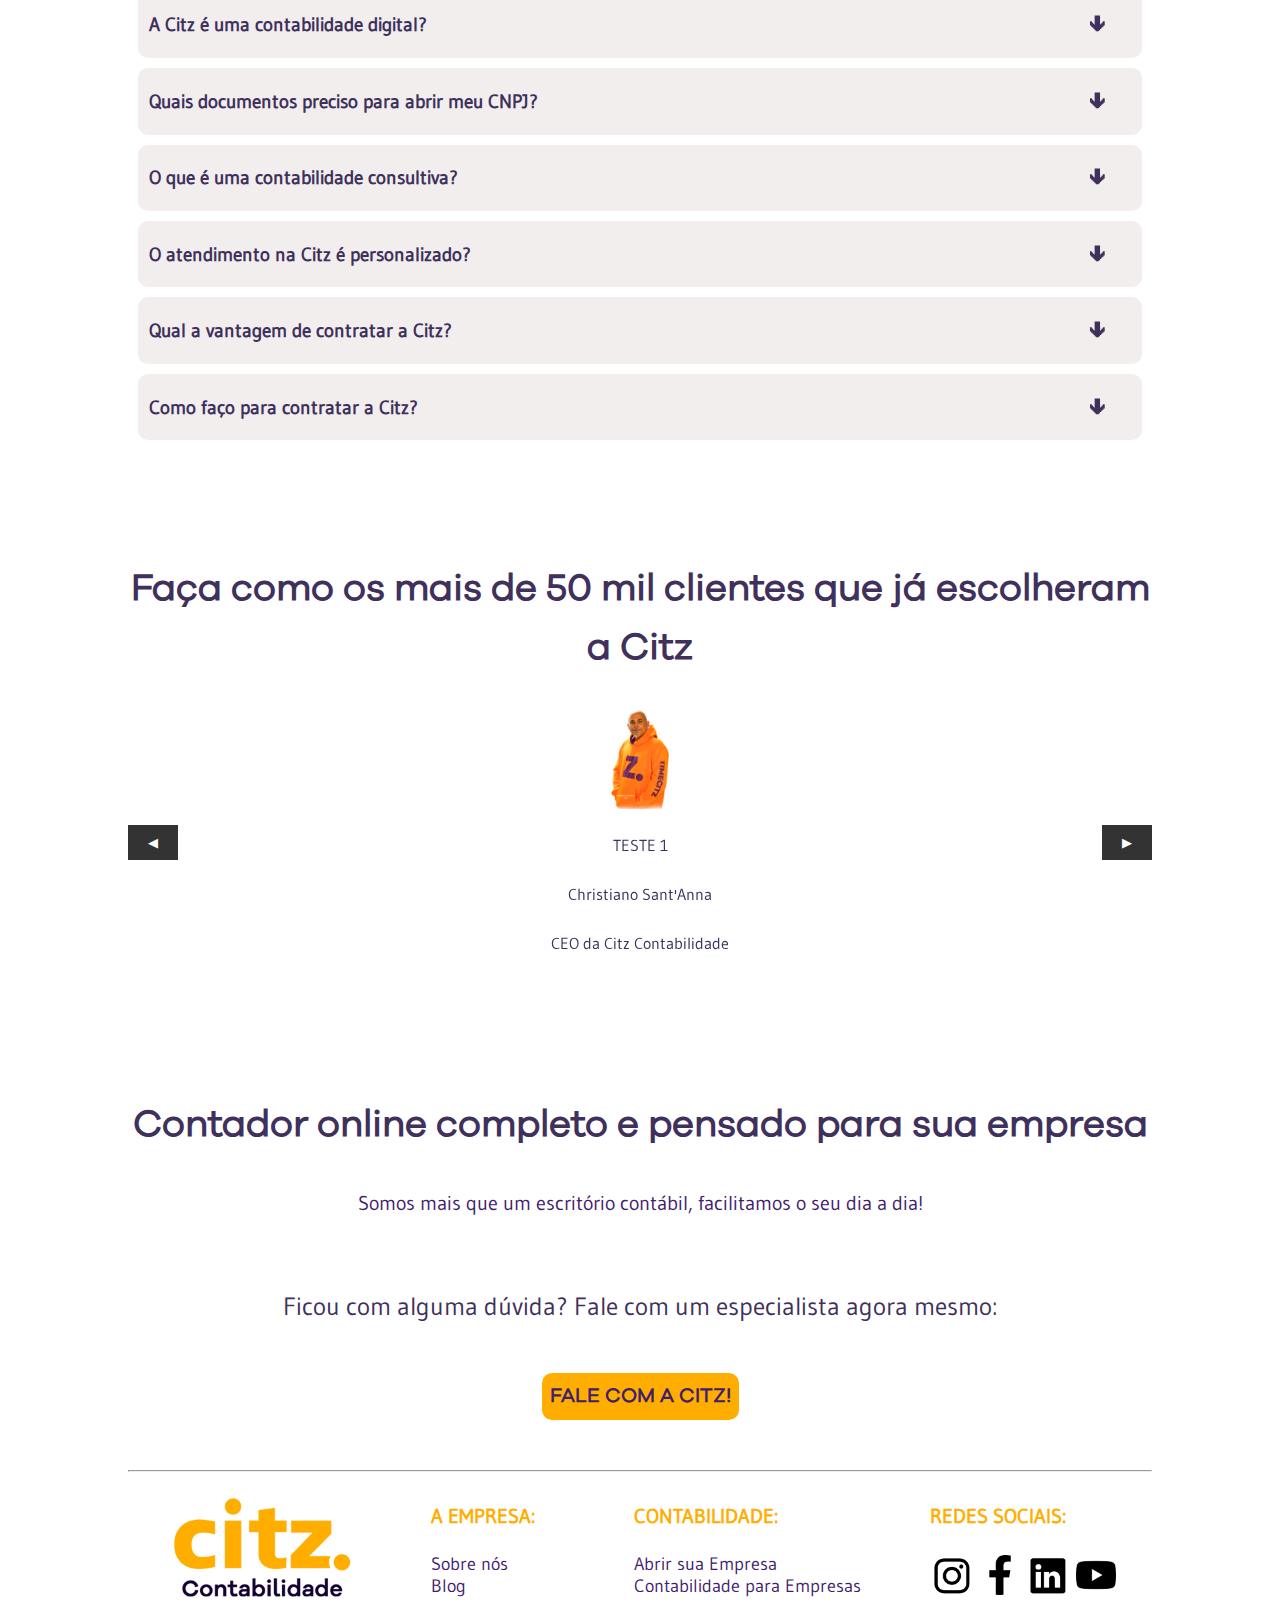
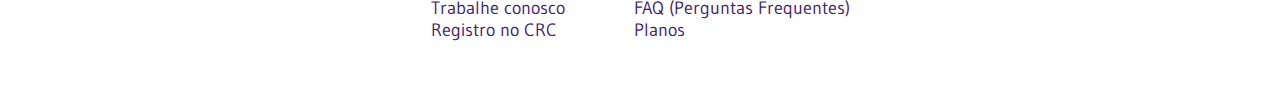
==== commit f8d48c21: "24/01/2024 - 1" ====
--- a/index.html
+++ b/index.html
@@ -382,21 +382,28 @@
   <p id="titulo-rodape">CONTABILIDADE:</p>
 <a href="COLOCAR LINK" id="links-rodape">Abrir sua Empresa</a>
 <a href="COLOCAR LINK" id="links-rodape">Contabilidade para Empresas</a>
-<a href="COLOCAR LINK" id="links-rodape">FAQ (Perguntas Frequentes)</a>
-<a href="COLOCAR LINK" id="links-rodape">Planos</a>
+<a href="#faq" id="links-rodape">FAQ (Perguntas Frequentes)</a>
+<a href="#planos" id="links-rodape">Planos</a>
 </div>
 
 <div class="rodape-empresa">
-  <p id="titulo-rodape">LINKS UTÉIS:</p>
-<a href="COLOCAR LINK" id="links-rodape"></a>  
-</div>
-
-</div>
-<hr>
-
-<div>
-  TESTE
-</div>
+  <p id="titulo-rodape">REDES SOCIAIS:</p>
+  <a href="https://www.instagram.com/citzcontabilidade?utm_source=ig_web_button_share_sheet&igsh=ZDNlZDc0MzIxNw==" target="_blank">
+  <img src="Imagens\Logo_insta.png" alt="Instagram" id="logos-redes"></a>  
+
+  <a href="https://www.facebook.com/citzcontabilidade/" target="_blank">
+    <img src="Imagens\facebook_logo.png" alt="Facebook" id="logos-redes"></a>  
+
+  <a href="https://www.linkedin.com/company/citzcontabilidade/" target="_blank">
+    <img src="Imagens\linkedin_logo.png" alt="LinkedIn" id="logos-redes"></a>
+
+  <a href="https://www.youtube.com/@citzcontabilidade3310" target="_blank">
+    <img src="Imagens\youtube_logo.png" alt="Youtube" id="logos-redes"></a>
+
+</div>
+
+</div>
+
 </footer>
 
 </body>
--- a/style.css
+++ b/style.css
@@ -442,11 +442,12 @@
   justify-content: space-around;
   align-items: start;
   padding-bottom: 50px;
+  font-family: 'Gudea';
 }
 
 #titulo-rodape{
   color: #FFAE00;
-  font-size: 23px;
+  font-size: 20px;
   font-weight: bold;
 }
 
@@ -458,5 +459,10 @@
   text-decoration: none;
   color: #3F206E;
   display: flex;
-  font-size: 20px;
-}
+  font-size: 18px;
+}
+
+#logos-redes{
+  width: 40px;
+  padding: 2px;
+}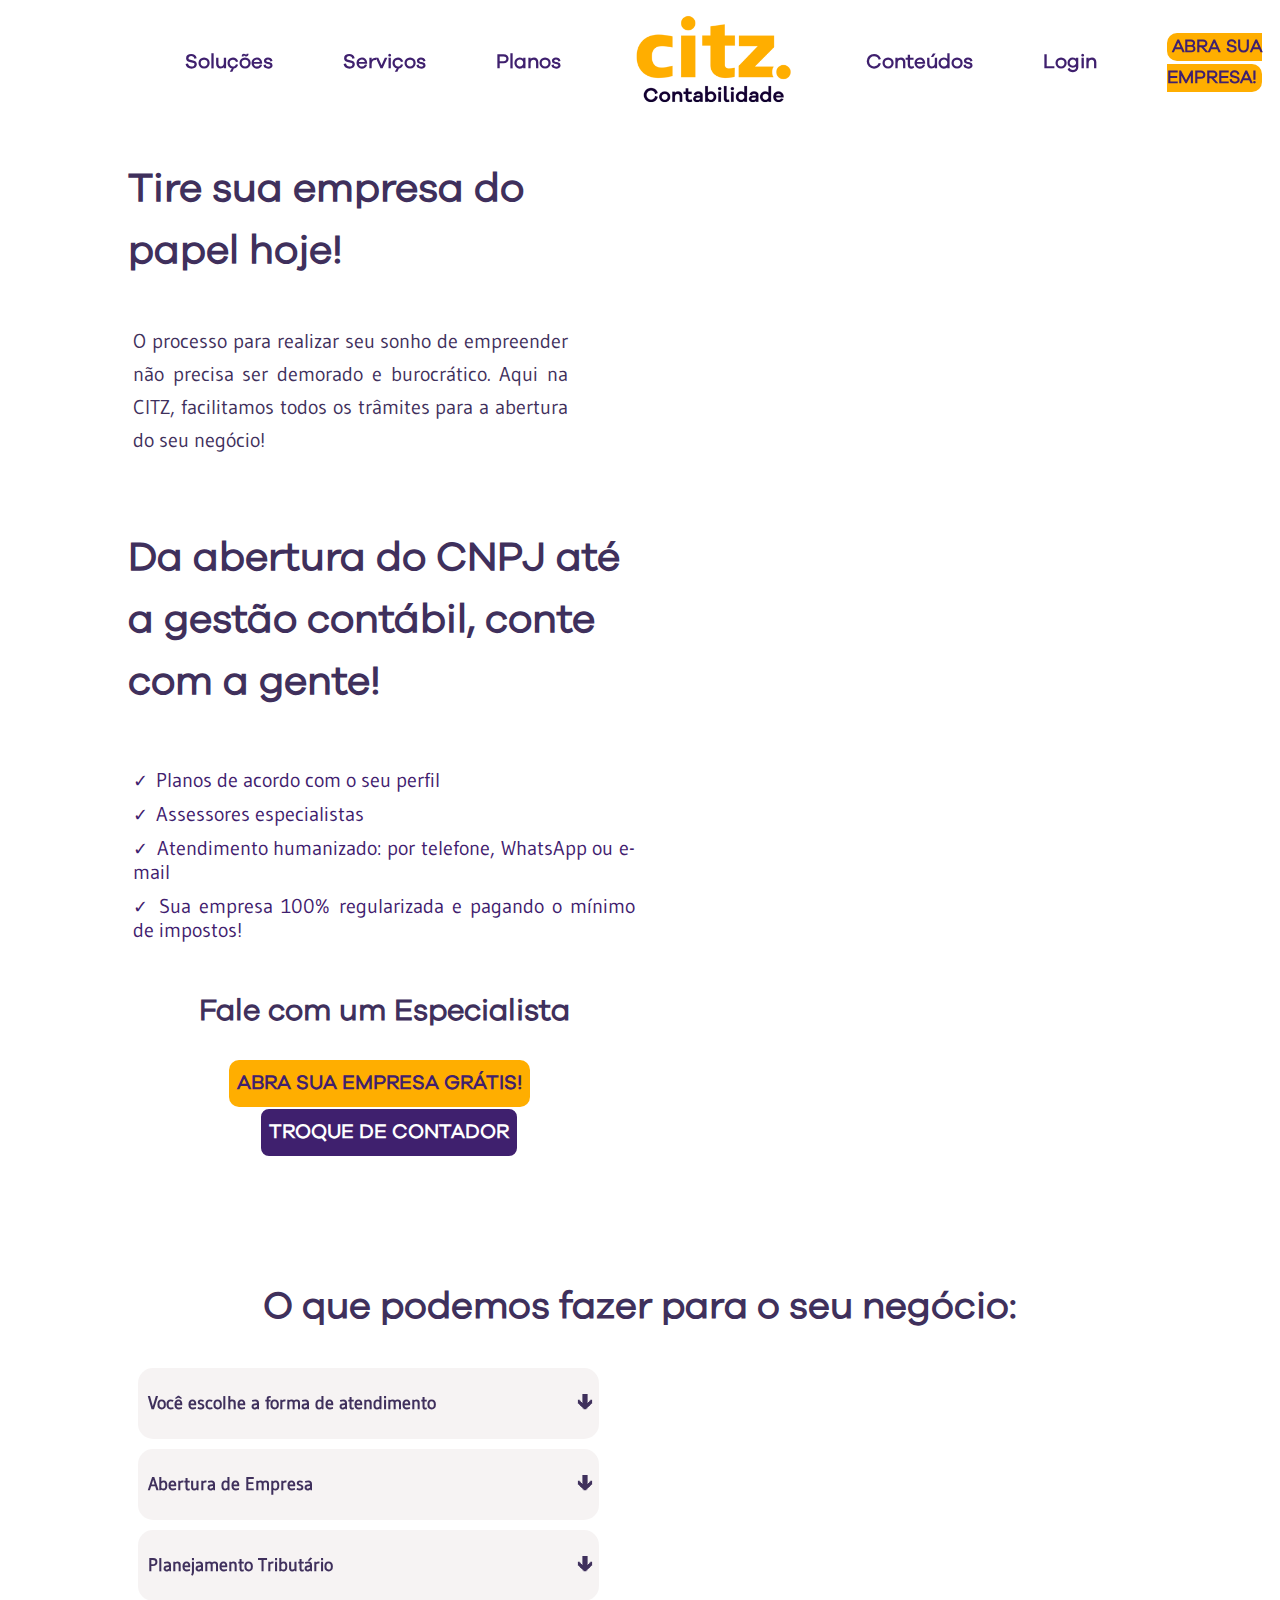
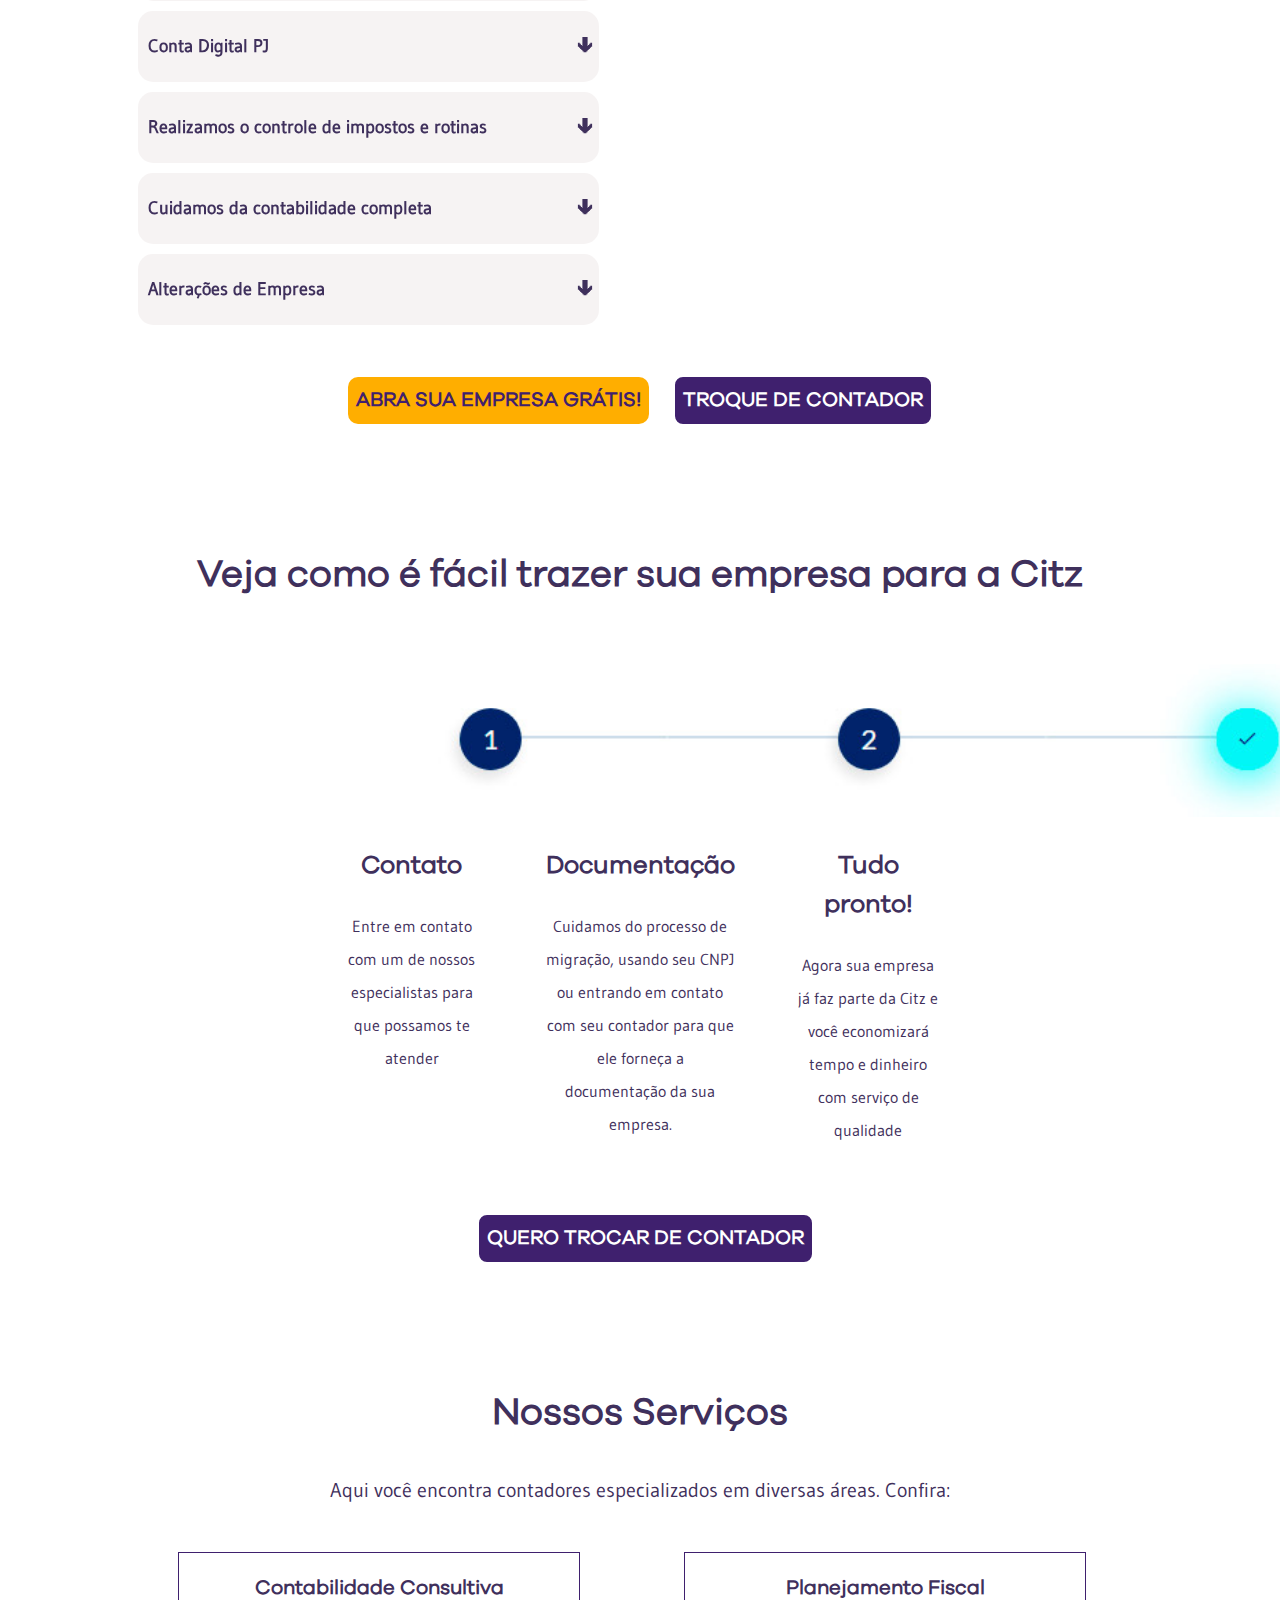
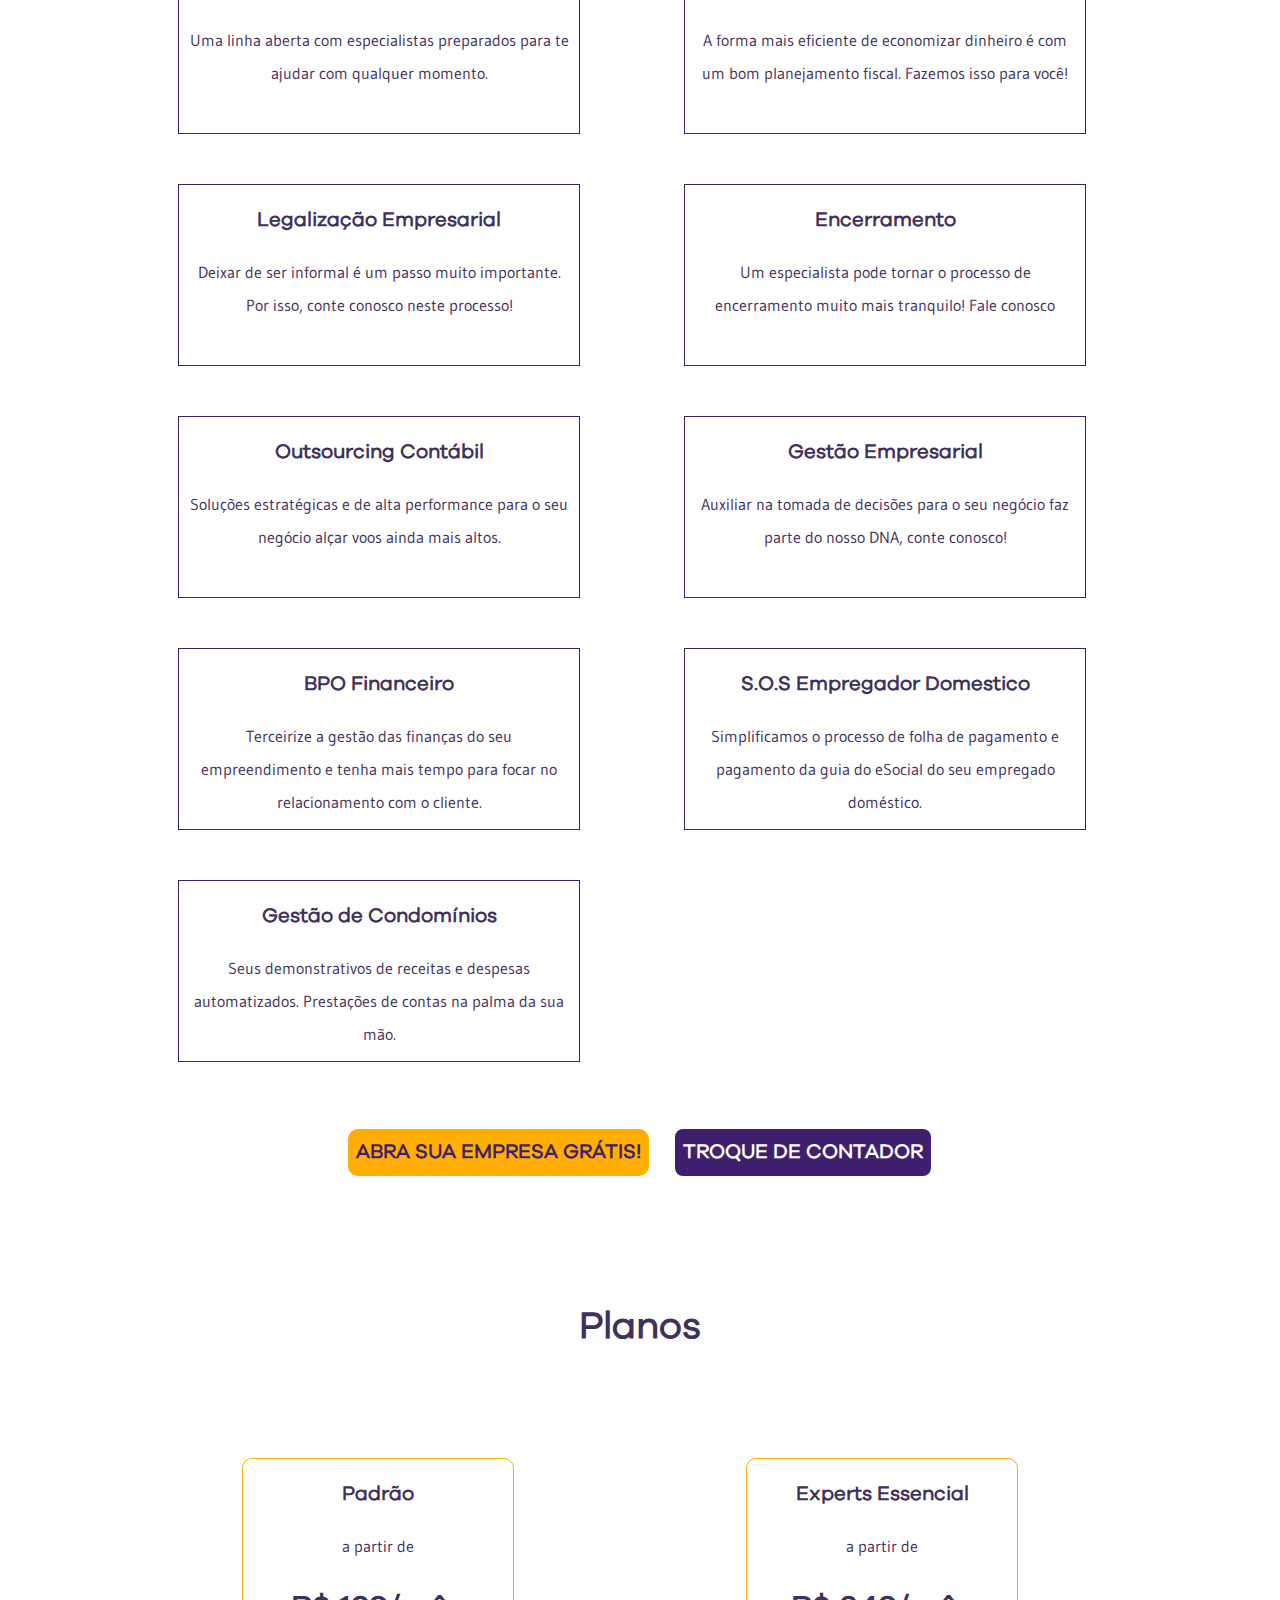
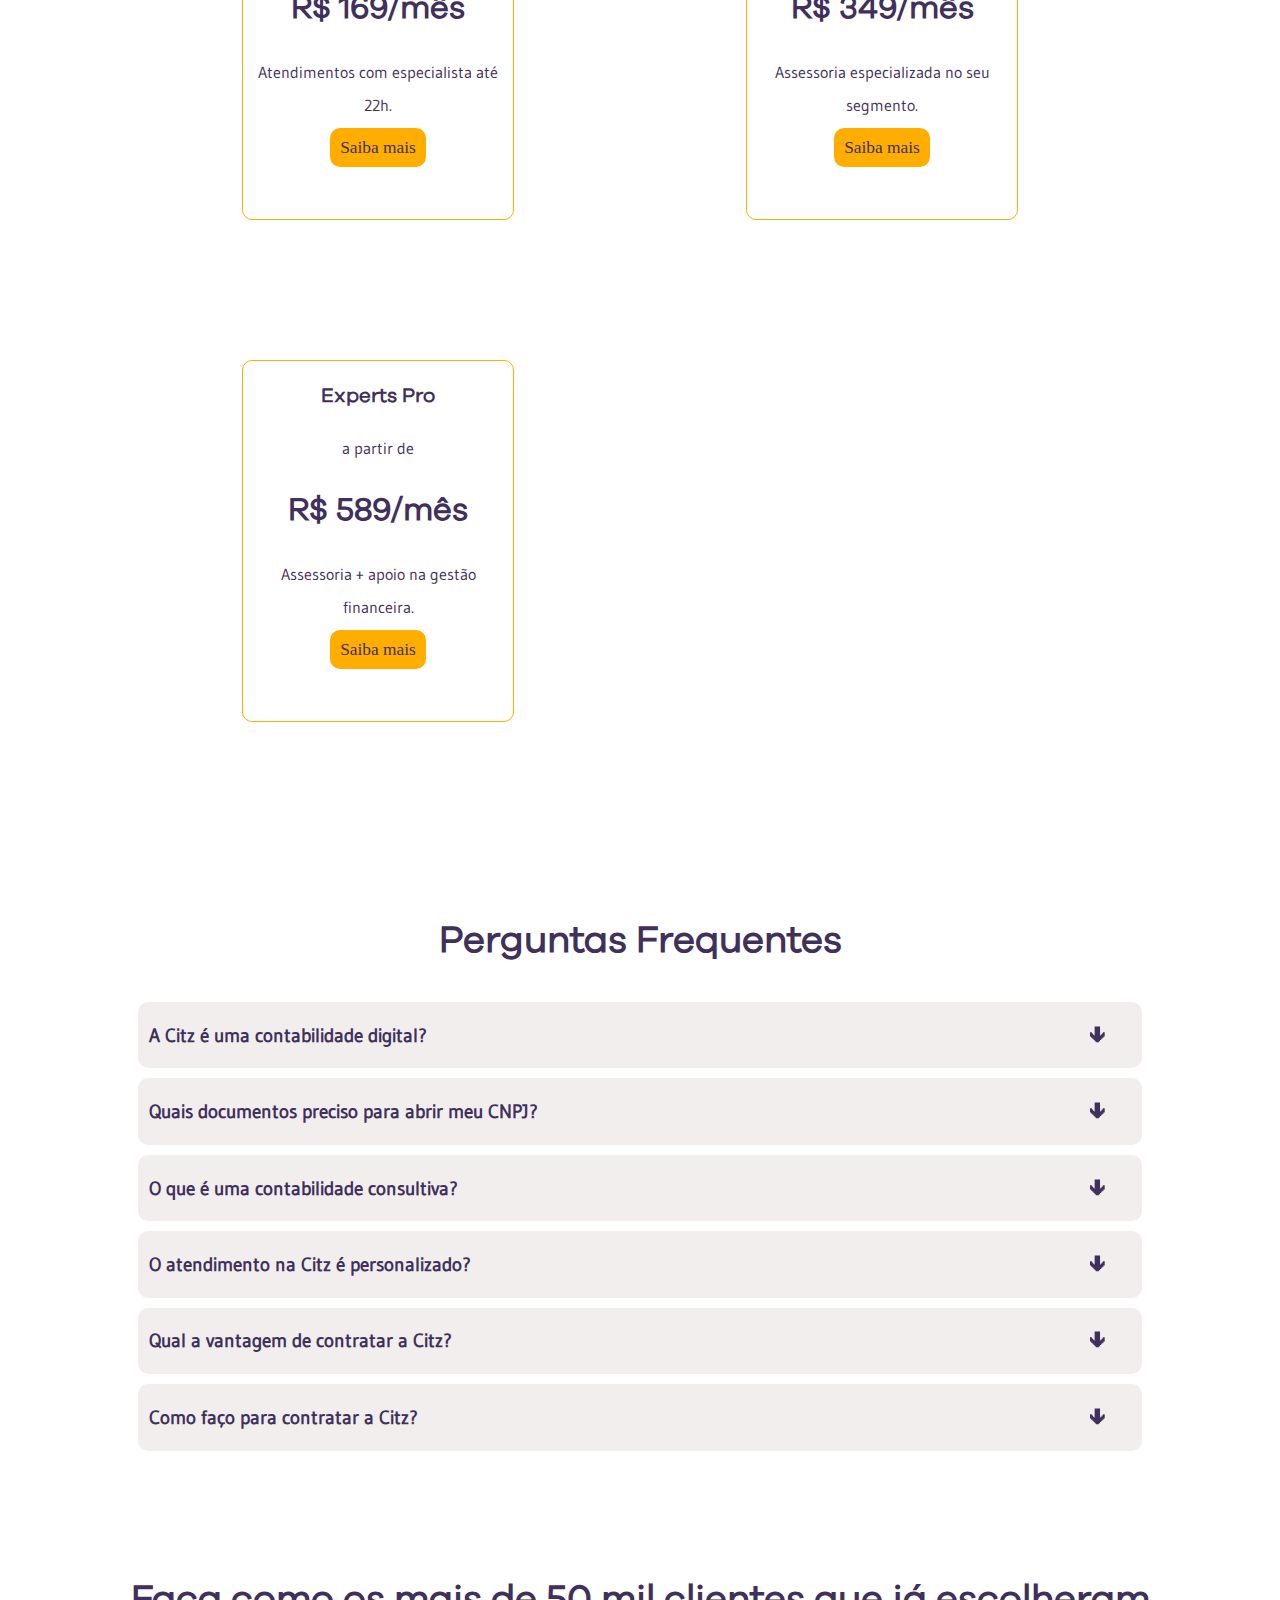
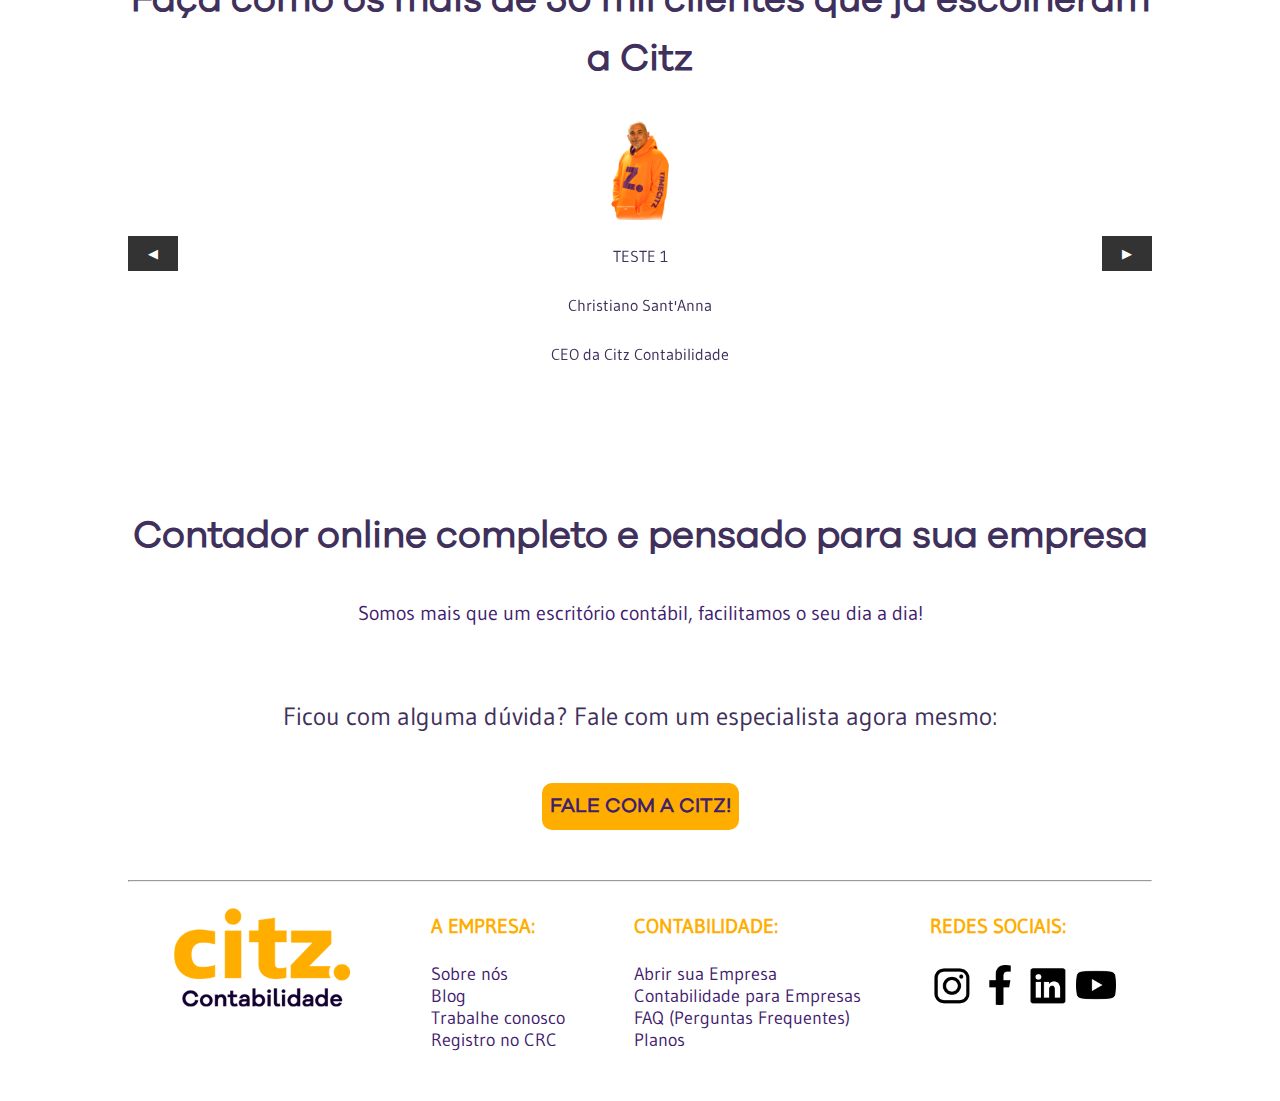
==== commit db5b1f4a: "12/02/2024" ====
--- a/index.html
+++ b/index.html
@@ -21,7 +21,7 @@
         </div>
         <li><a href="#conteudos">Conteúdos</a></li>
         <li><a href="#login">Login</a></li>
-        <li><a href="https://wa.me/+556185121763/?text=Olá! Vim pelo site da Citz e tenho interesse de abrir uma empresa!" target="_blank" class="chamada-topo">ABRA SUA EMPRESA!</a></li>
+        <li><a href="https://wa.me/+556185121763/?text=Olá! Vim pelo site da Citz e tenho interesse em abrir uma empresa!" target="_blank" class="chamada-topo">ABRA SUA EMPRESA!</a></li>
       </ul>
     </nav>
   </div>
@@ -48,8 +48,8 @@
   <h2 class="destaque-especialista">Fale com um Especialista</h2>
 
   <div class="botao1">
-  <a href="https://wa.me/+556185121763/?text=Olá! Vim pelo site da Citz e tenho interesse de abrir uma empresa!" target="_blank" class="botao-abrir-empresa">ABRA SUA EMPRESA GRÁTIS!</a>
-  <a href="https://wa.me/+556185121763/?text=Olá! Vim pelo site da Citz e tenho interesse de trocar de contador!" target="_blank" class="botao-trocar-contador">TROQUE DE CONTADOR</a>
+  <a href="https://wa.me/+556185121763/?text=Olá! Vim pelo site da Citz e tenho interesse em abrir uma empresa!" target="_blank" class="botao-abrir-empresa">ABRA SUA EMPRESA GRÁTIS!</a>
+  <a href="https://wa.me/+556185121763/?text=Olá! Vim pelo site da Citz e tenho interesse em trocar de contador!" target="_blank" class="botao-trocar-contador">TROQUE DE CONTADOR</a>
 </div>
 
 </div>
@@ -98,8 +98,8 @@
   </div>
 
   <div class="botoes2">
-    <a href="https://wa.me/+556185121763/?text=Olá! Vim pelo site da Citz e tenho interesse de abrir uma empresa!" target="_blank" class="botao-abrir-empresa">ABRA SUA EMPRESA GRÁTIS!</a>
-    <a href="https://wa.me/+556185121763/?text=Olá! Vim pelo site da Citz e tenho interesse de trocar de contador!" class="botao-trocar-contador">TROQUE DE CONTADOR</a> 
+    <a href="https://wa.me/+556185121763/?text=Olá! Vim pelo site da Citz e tenho interesse em abrir uma empresa!" target="_blank" class="botao-abrir-empresa">ABRA SUA EMPRESA GRÁTIS!</a>
+    <a href="https://wa.me/+556185121763/?text=Olá! Vim pelo site da Citz e tenho interesse em trocar de contador!" class="botao-trocar-contador">TROQUE DE CONTADOR</a> 
   </div>
 
 </div>
@@ -135,7 +135,7 @@
 </div>
 
   <div class="botao3">
-  <a href="https://wa.me/+556185121763/?text=Olá! Vim pelo site da Citz e tenho interesse de trocar de contador!" class="botao-trocar-contador">QUERO TROCAR DE CONTADOR</a>
+  <a href="https://wa.me/+556185121763/?text=Olá! Vim pelo site da Citz e tenho interesse em trocar de contador!" class="botao-trocar-contador" target="_blank">QUERO TROCAR DE CONTADOR</a>
 </div>
 <!--FIM TROCA DE CONTADOR-->
 
@@ -149,8 +149,8 @@
   <p class="subtitulo-nossos-servicos">Aqui você encontra contadores especializados em diversas áreas. Confira:</p>
 
   <div class="servico">
-  <h3>Contabilidade Consultiva</h3>
-  <p class="servico-efeito">Uma linha aberta com especialistas preparados para te ajudar com qualquer momento.</p>
+    <div class="nome-servico"><h3>Contabilidade Consultiva</h3></div>
+    <div class="servico-efeito"><p>Uma linha aberta com especialistas preparados para te ajudar com qualquer momento.</p></div>
   </div>
 
   <div class="servico">
@@ -194,8 +194,8 @@
   </div>
 
   <div class="botoes4">
-    <a href="https://wa.me/+556185121763/?text=Olá! Vim pelo site da Citz e tenho interesse de abrir uma empresa!" target="_blank" class="botao-abrir-empresa">ABRA SUA EMPRESA GRÁTIS!</a>
-    <a href="https://wa.me/+556185121763/?text=Olá! Vim pelo site da Citz e tenho interesse de trocar de contador!" class="botao-trocar-contador">TROQUE DE CONTADOR</a>
+    <a href="https://wa.me/+556185121763/?text=Olá! Vim pelo site da Citz e tenho interesse em abrir uma empresa!" target="_blank" class="botao-abrir-empresa">ABRA SUA EMPRESA GRÁTIS!</a>
+    <a href="https://wa.me/+556185121763/?text=Olá! Vim pelo site da Citz e tenho interesse em trocar de contador!" class="botao-trocar-contador" target="_blank">TROQUE DE CONTADOR</a>
     </div>
 
   </div>
@@ -208,24 +208,31 @@
 
   <div class="titulo">
 <h2>Planos</h2>
-</div>
-
-  <div class="planos">
+
+</div>
+
+  <div class="planos" id="plano1">
   <h3>Padrão</h3>
+  <p>a partir de</p>
   <h1>R$ 169/mês</h1>
   <p>Atendimentos com especialista até 22h.</p>
-  </div>
-
-  <div class="planos">
+  <a href="https://wa.me/+556185121763/?text=Olá! Vim pelo site da Citz e tenho interesse em saber mais sobre os planos!" target="_blank" class="saiba-mais">Saiba mais</a>
+  </div>
+
+  <div class="planos" id="plano2">
   <h3>Experts Essencial</h3>
+  <p>a partir de</p>
   <h1>R$ 349/mês</h1>
   <p>Assessoria especializada no seu segmento.</p>
-  </div>
-  
-  <div class="planos">
+  <a href="https://wa.me/+556185121763/?text=Olá! Vim pelo site da Citz e tenho interesse em saber mais sobre os planos!" target="_blank" class="saiba-mais">Saiba mais</a>
+  </div>
+  
+  <div class="planos" id="plano3">
   <h3>Experts Pro</h3>
+  <p>a partir de</p>
   <h1>R$ 589/mês</h1>
   <p>Assessoria + apoio na gestão financeira.</p>
+  <a href="https://wa.me/+556185121763/?text=Olá! Vim pelo site da Citz e tenho interesse saber mais sobre os planos!" target="_blank" class="saiba-mais">Saiba mais</a>
   </div>
 
 </div>
--- a/style.css
+++ b/style.css
@@ -279,7 +279,7 @@
 
 .servico{
   display:inline-block;
-  width: 430px;
+  width: 400px;
   height: 180px;
   margin: 25px 50px;
   text-align: center;
@@ -325,6 +325,29 @@
 
 .planos h3{
   font-size: 20px;
+}
+
+#plano1, #plano2, #plano3{
+  border: 1px solid #FFAE00;
+  height: 350px;
+  width: 250px;
+  border-radius: 10px;
+  padding: 0 10px 10px 10px;
+}
+
+.saiba-mais{
+text-decoration: none;
+color: #3F305C;
+background-color: #FFAE00;
+padding: 10px;
+border-radius: 10px;
+font-size: 13pt;
+}
+
+.saiba-mais:hover{
+  background-color: white;
+  color: #3F206E;
+  border: 2px solid #FFAE00;
 }
 
 .divFAQ{
@@ -430,13 +453,6 @@
   font-size: 20px;
 }
 
-.servico-efeito{
-  display: none;
-  border: 1px solid #ddd;
-  padding: 10px;
-  margin-left: 10px;
-}
-
 .rodape{
   display: flex;
   justify-content: space-around;
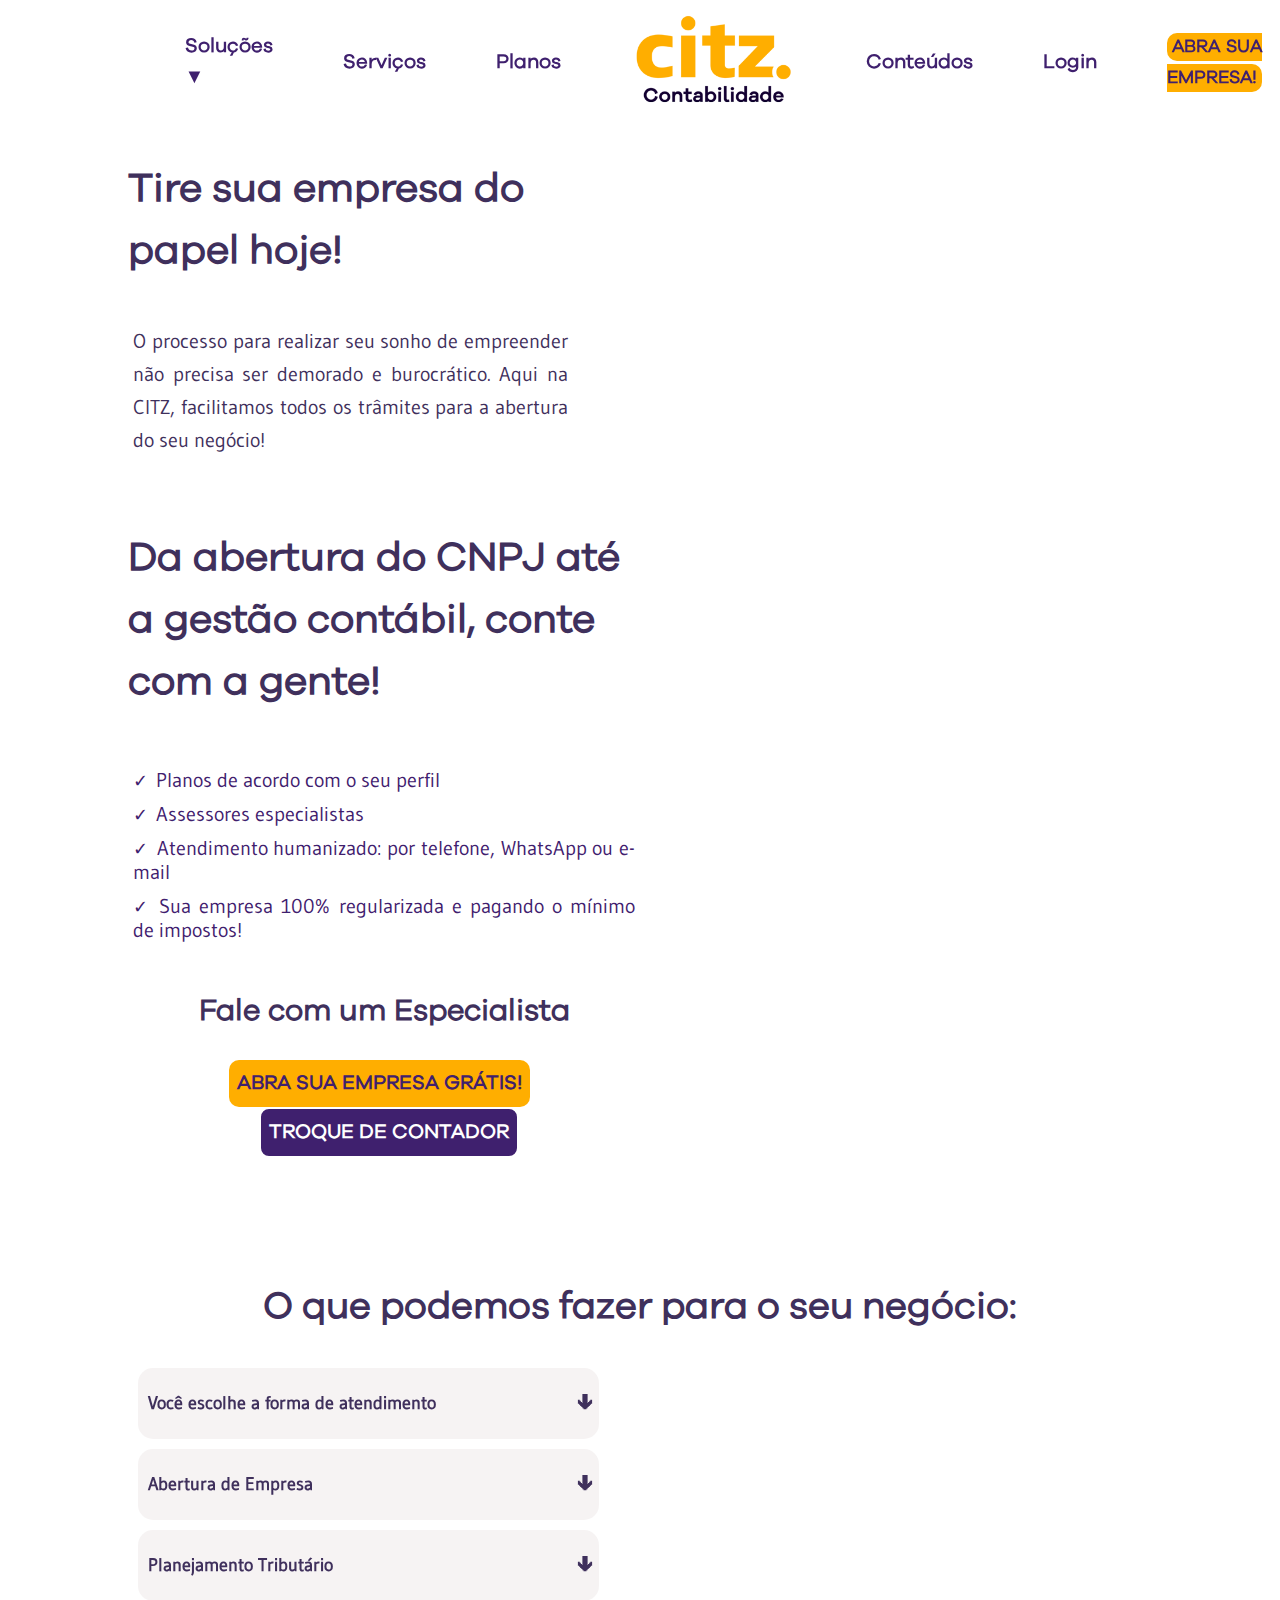
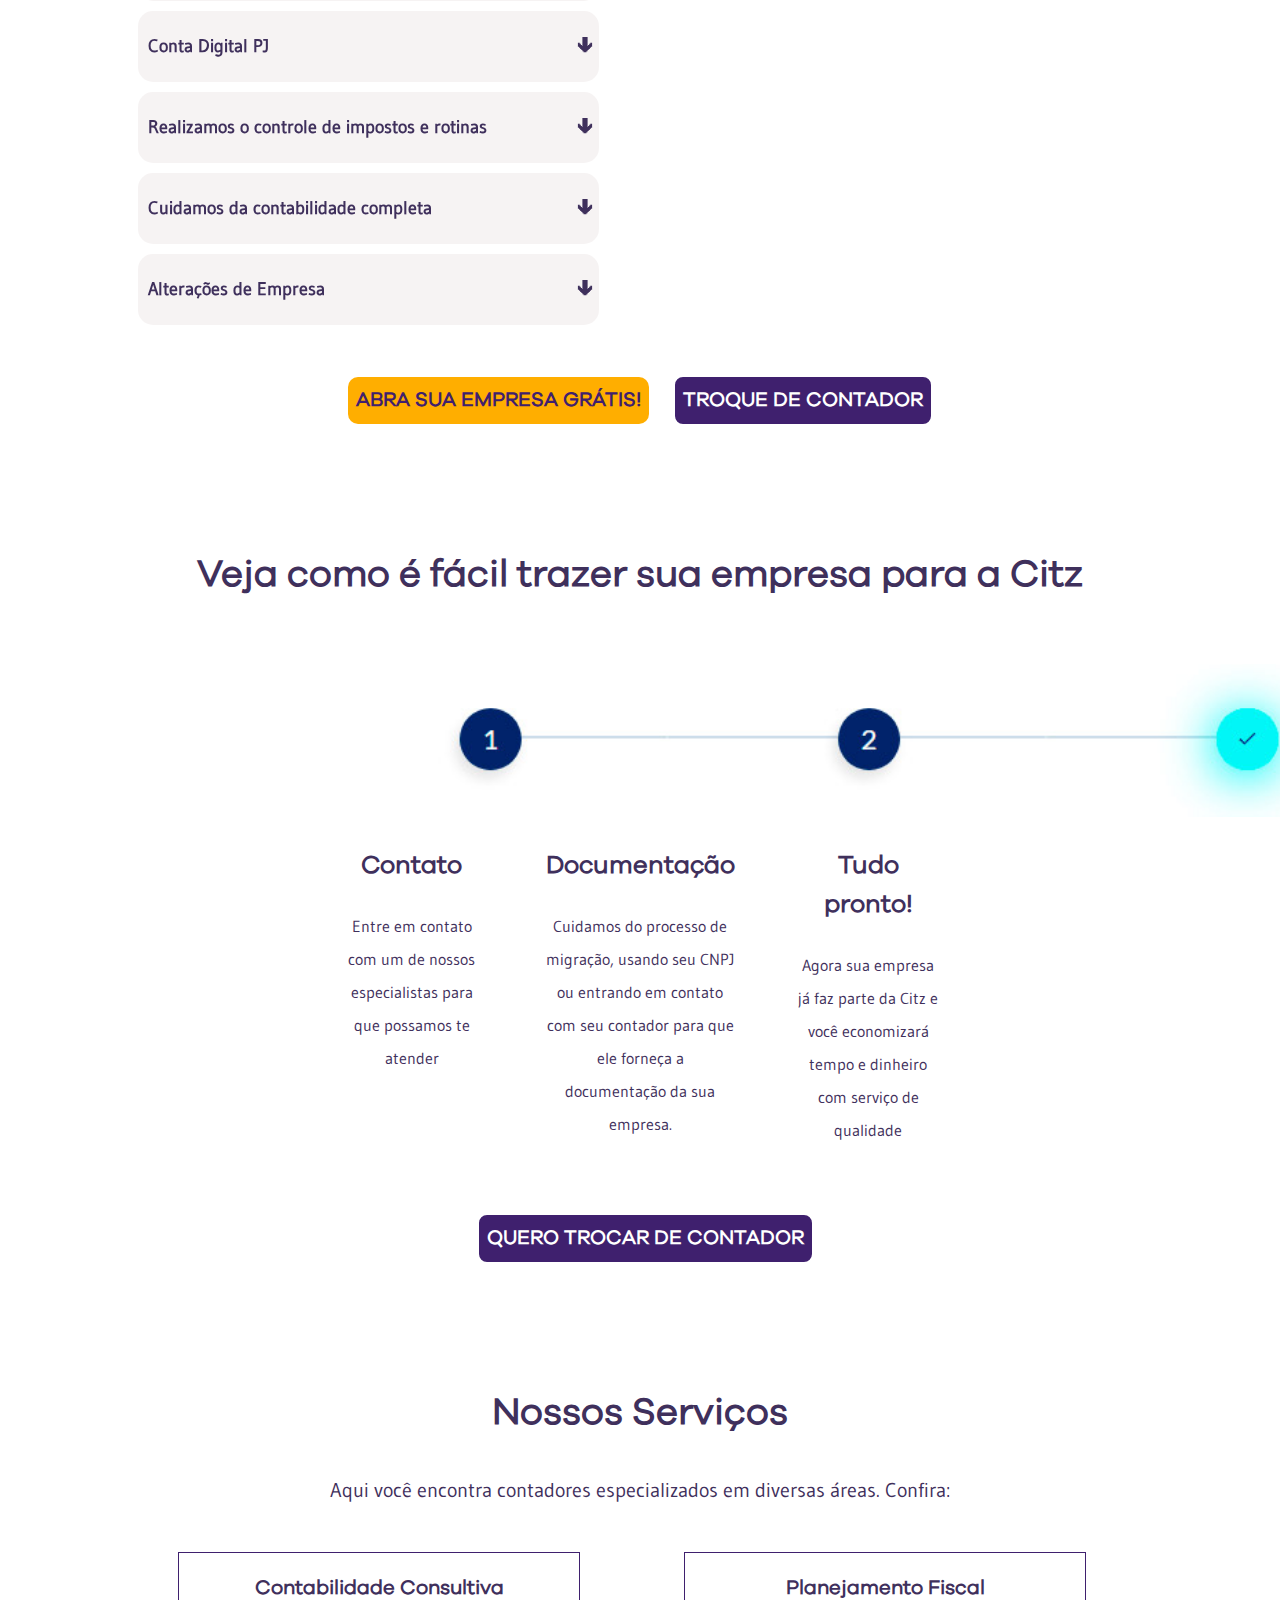
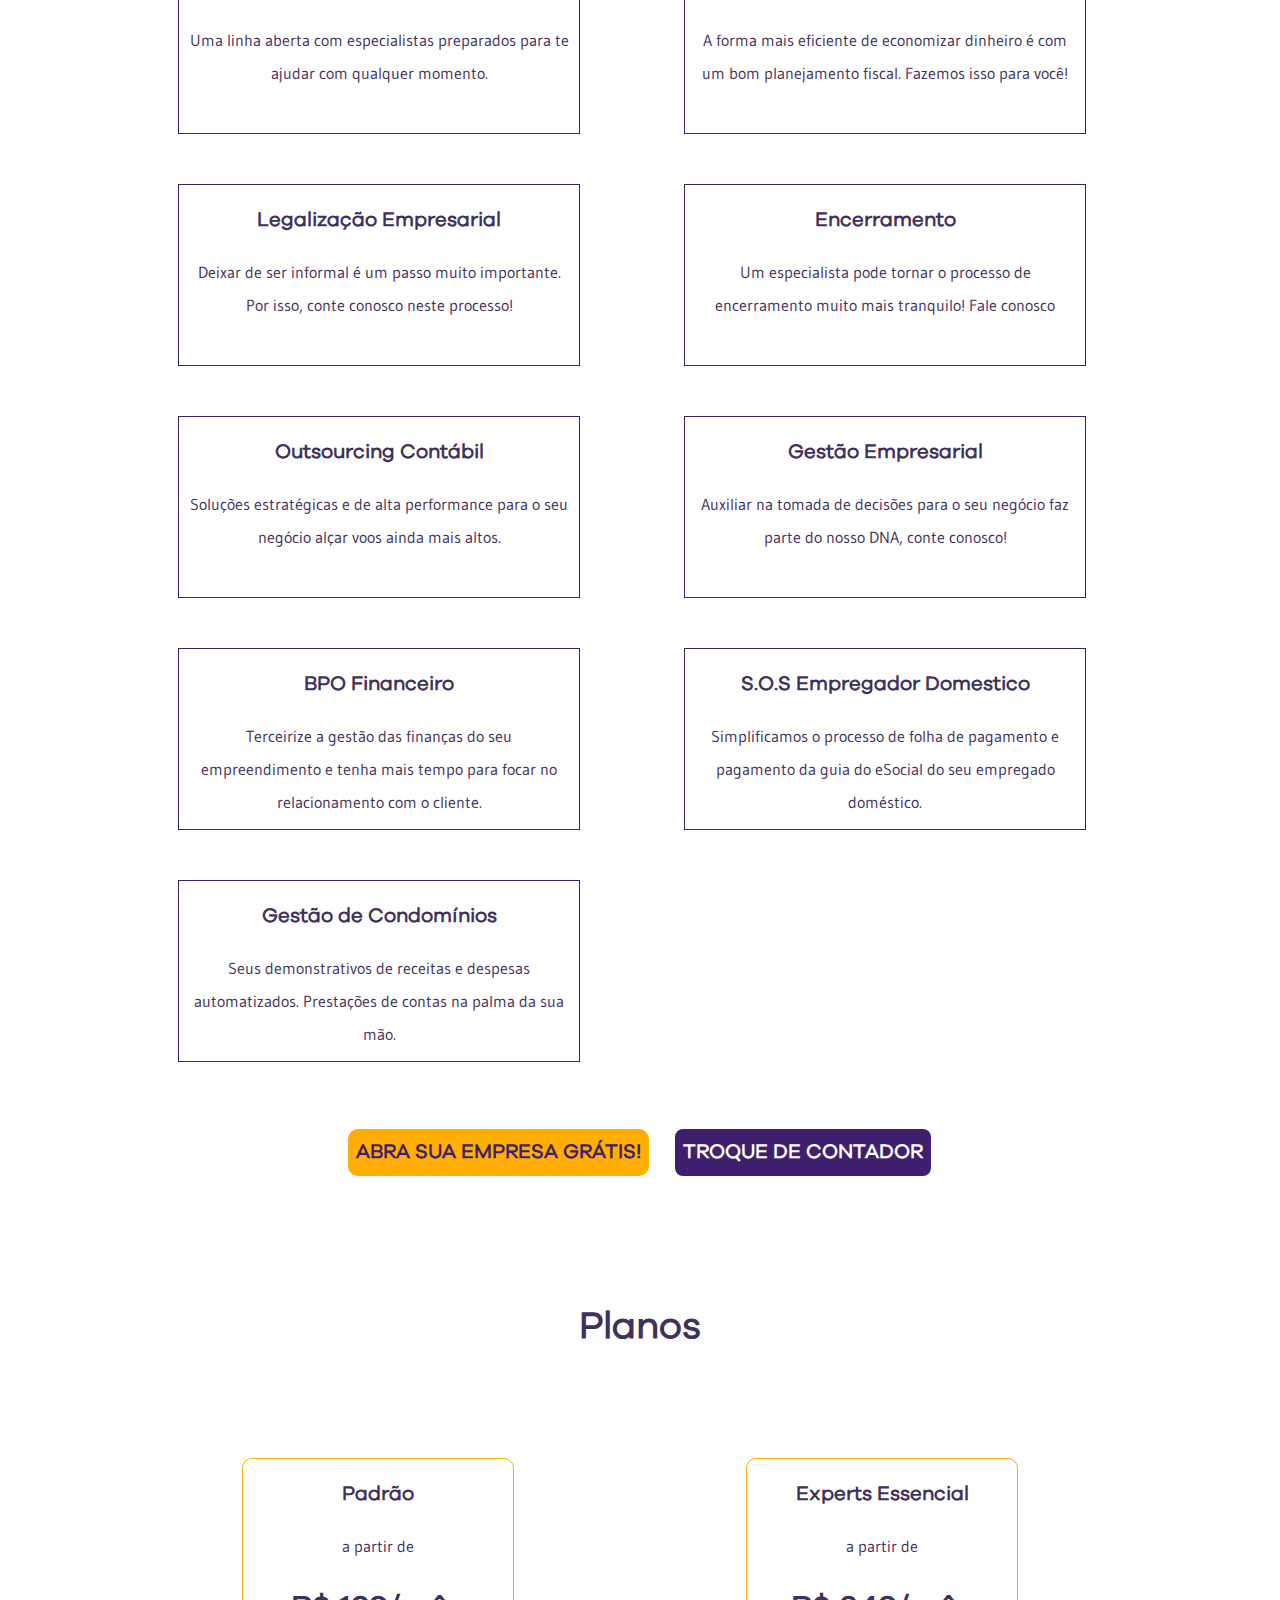
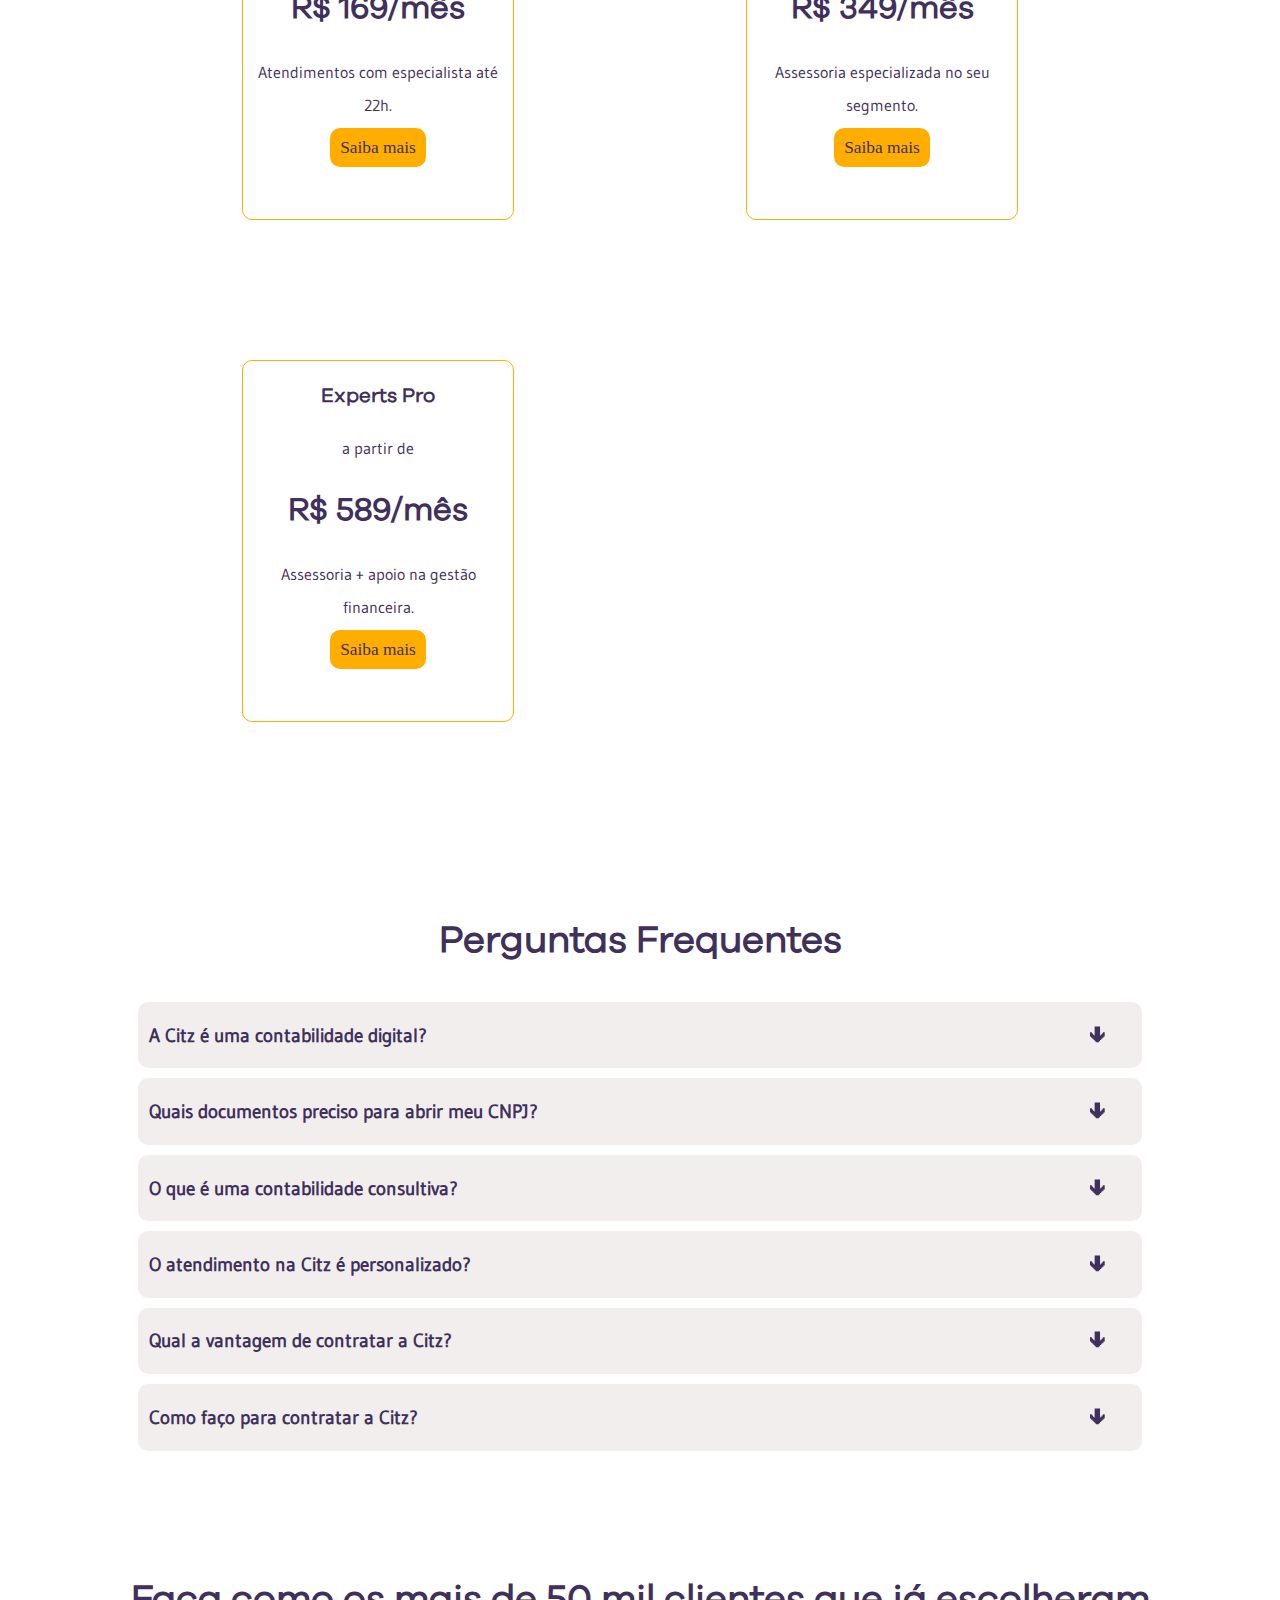
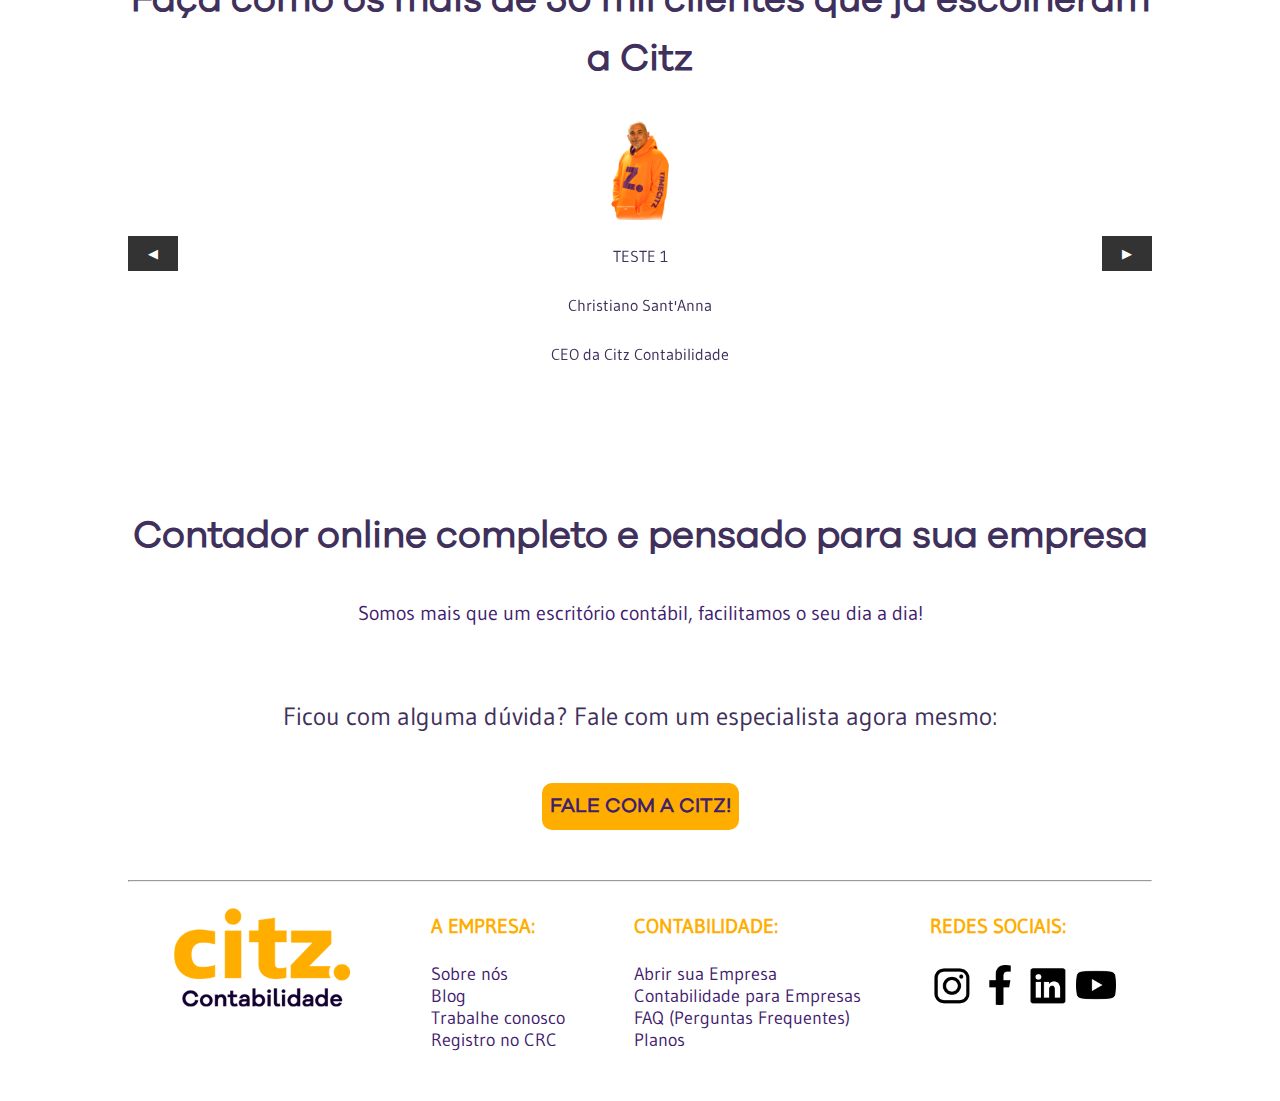
==== commit 62134718: "22/02/2024" ====
--- a/index.html
+++ b/index.html
@@ -13,7 +13,13 @@
   <header class="header">   
     <nav class="links">
       <ul>
-        <li><a href="#solucoes">Soluções</a></li>
+        <li class="dropdown"><a href="#solucoes">Soluções &#x25BC;</a>
+        <ul class="dropdown-menu">
+            <li><a href="#">Abrir a sua empresa grátis</a></li>
+            <li><a href="#">Trocar de contador</a></li>
+        </ul>
+      </li>
+
         <li><a href="#servicos">Serviços</a></li>
         <li><a href="#planos">Planos</a></li>
         <div class="logo"> 
--- a/style.css
+++ b/style.css
@@ -89,6 +89,29 @@
   margin: 0 30px 0 30px;
 }
 
+.links ul li {
+  display: inline-block;
+  position: relative;
+}
+
+.dropdown-menu {
+  display: none;
+  position: absolute;
+  background-color: #cac7cc24;
+  transition: 0.9s;
+  border-radius: 10px;
+  font-size: 8pt;
+}
+
+.dropdown-menu li {
+  display: block;
+  white-space: nowrap;
+}
+
+.dropdown:hover .dropdown-menu {
+  display: block;
+}
+
 h1, h2, h3{
   font-family: 'Galano', 'Times';
   color: #3F305C;
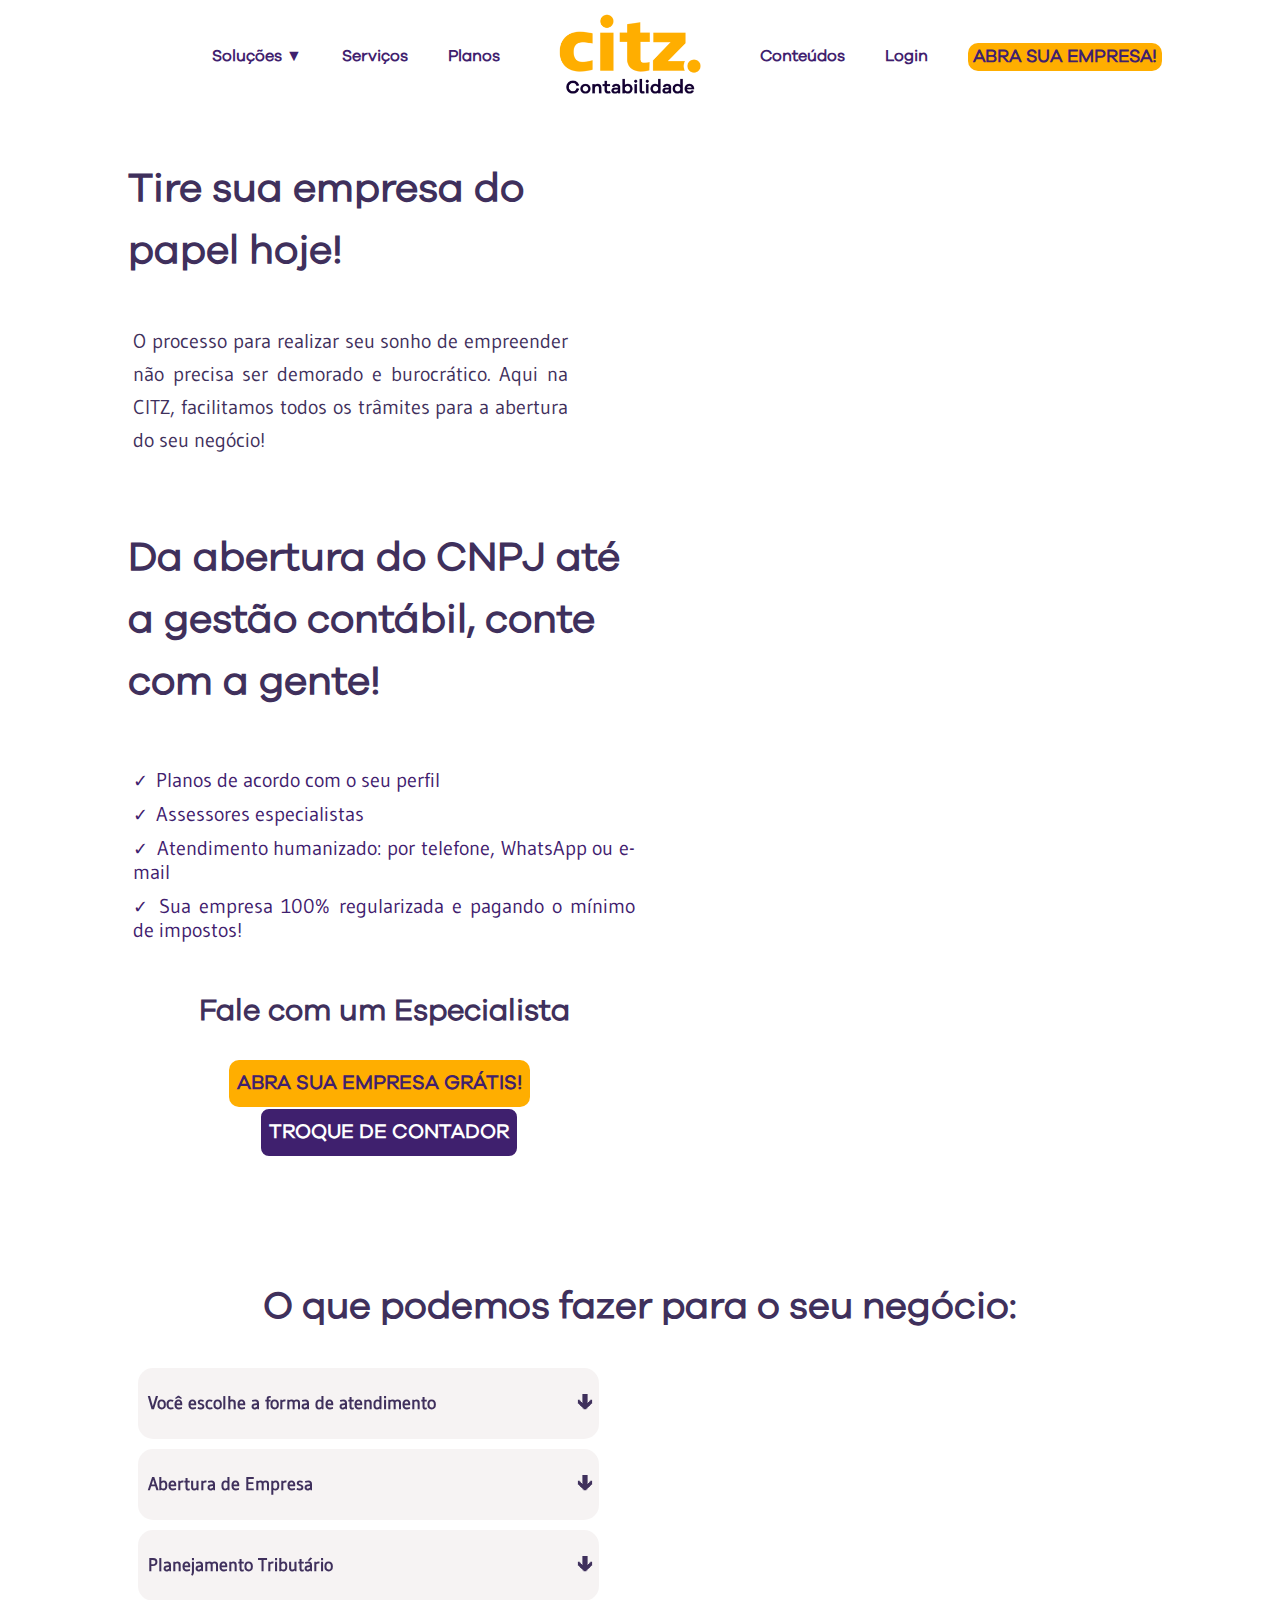
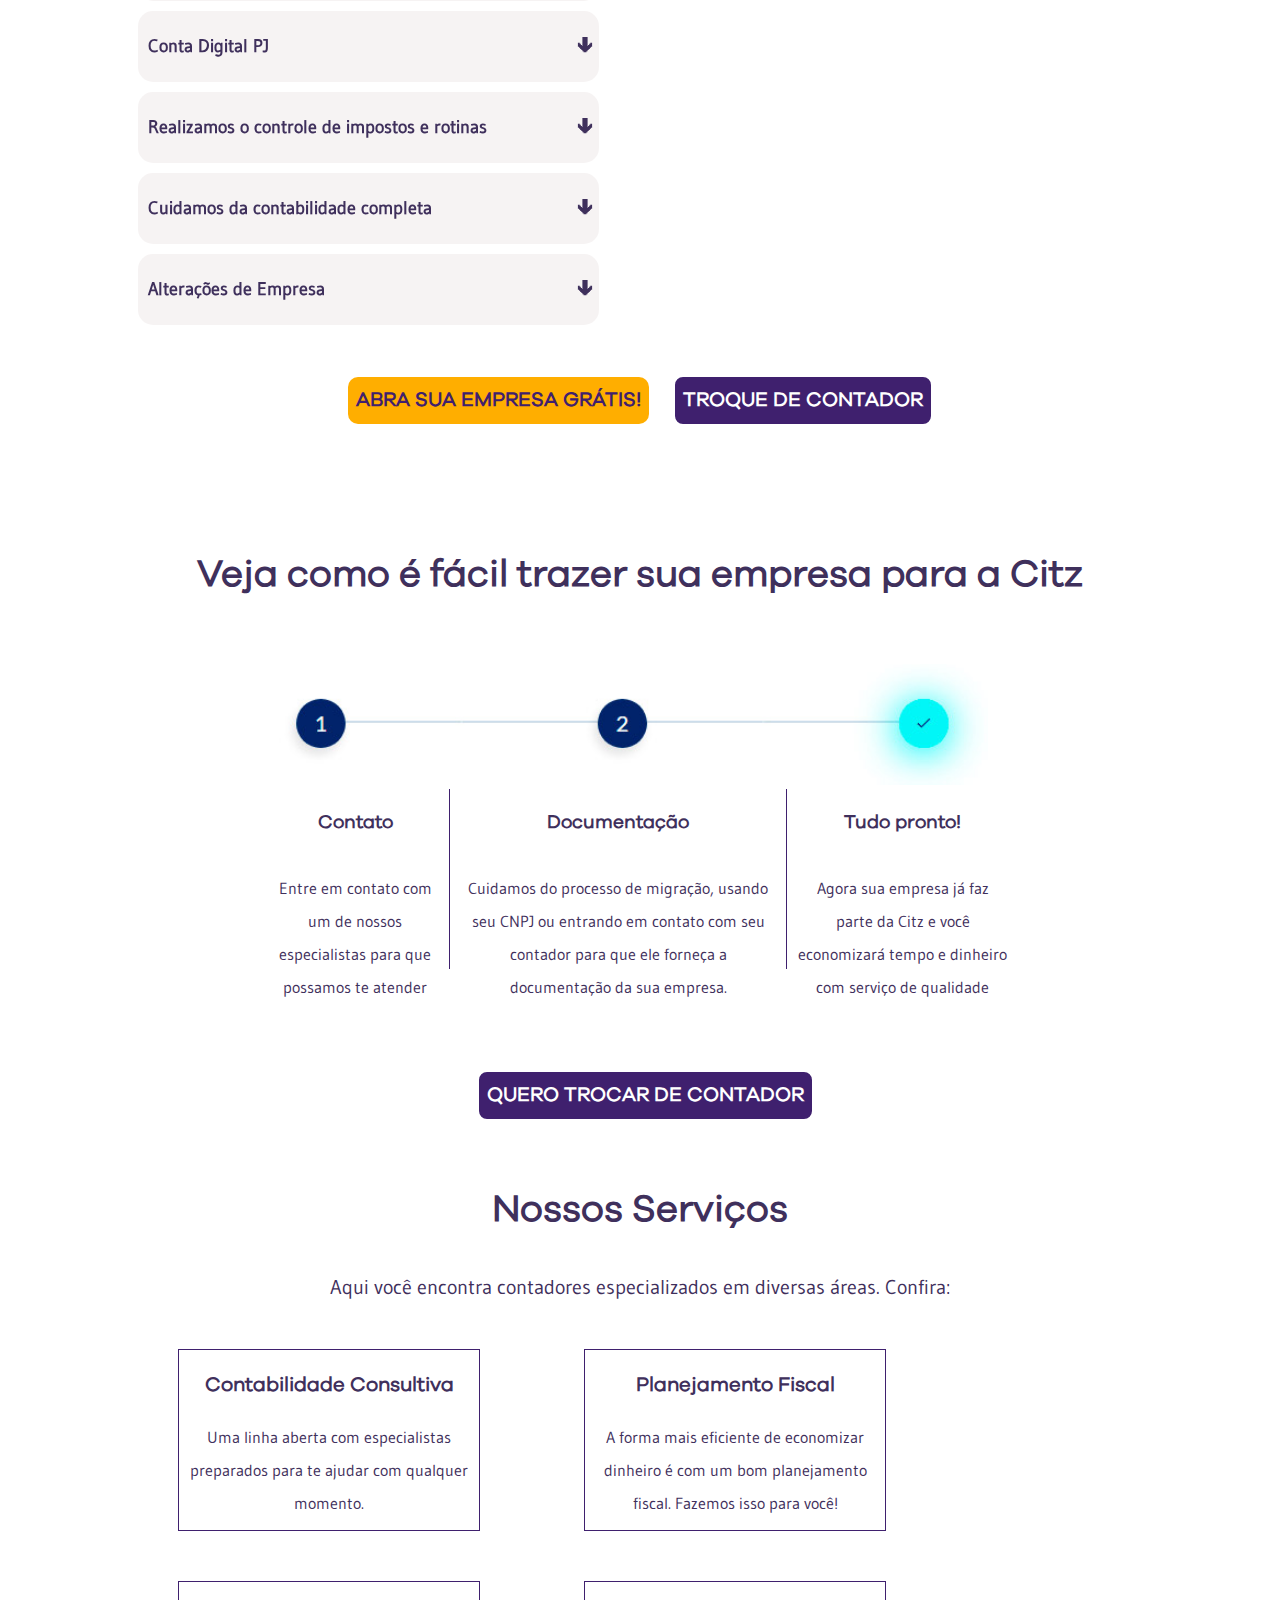
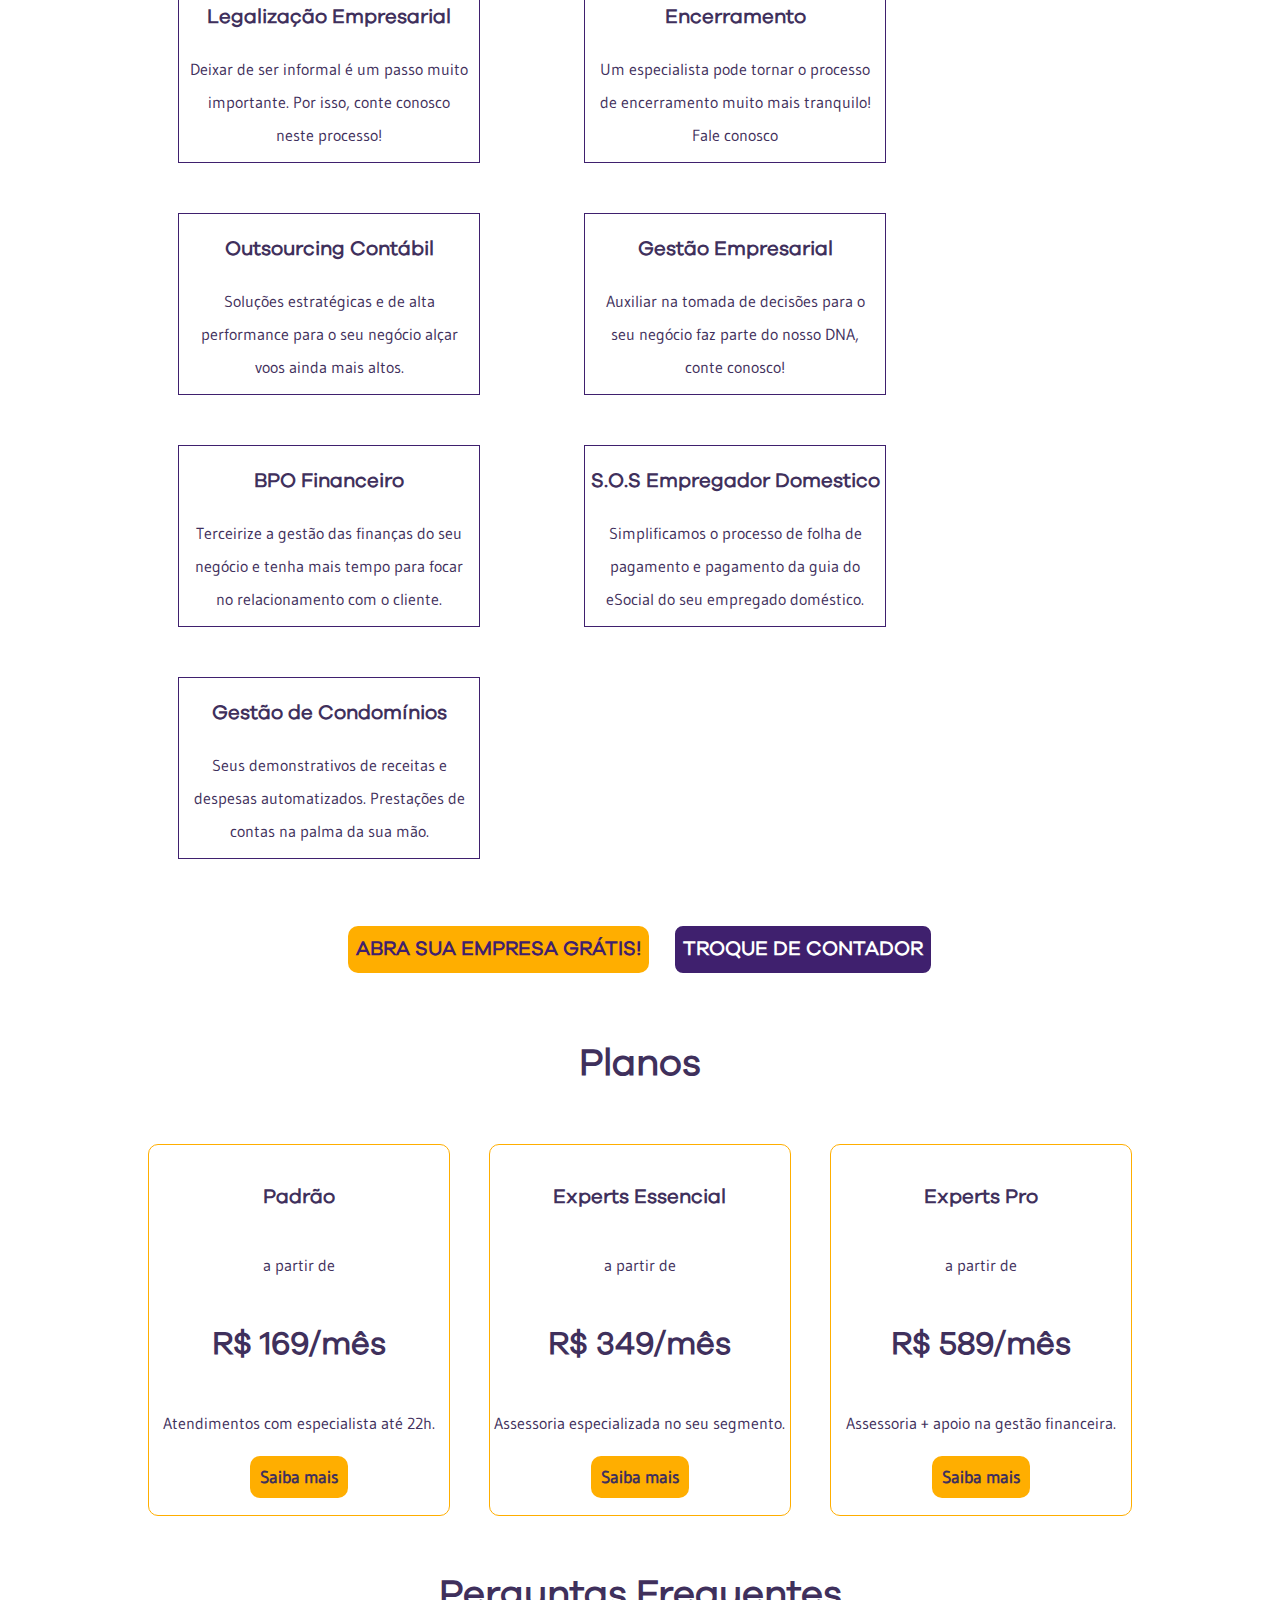
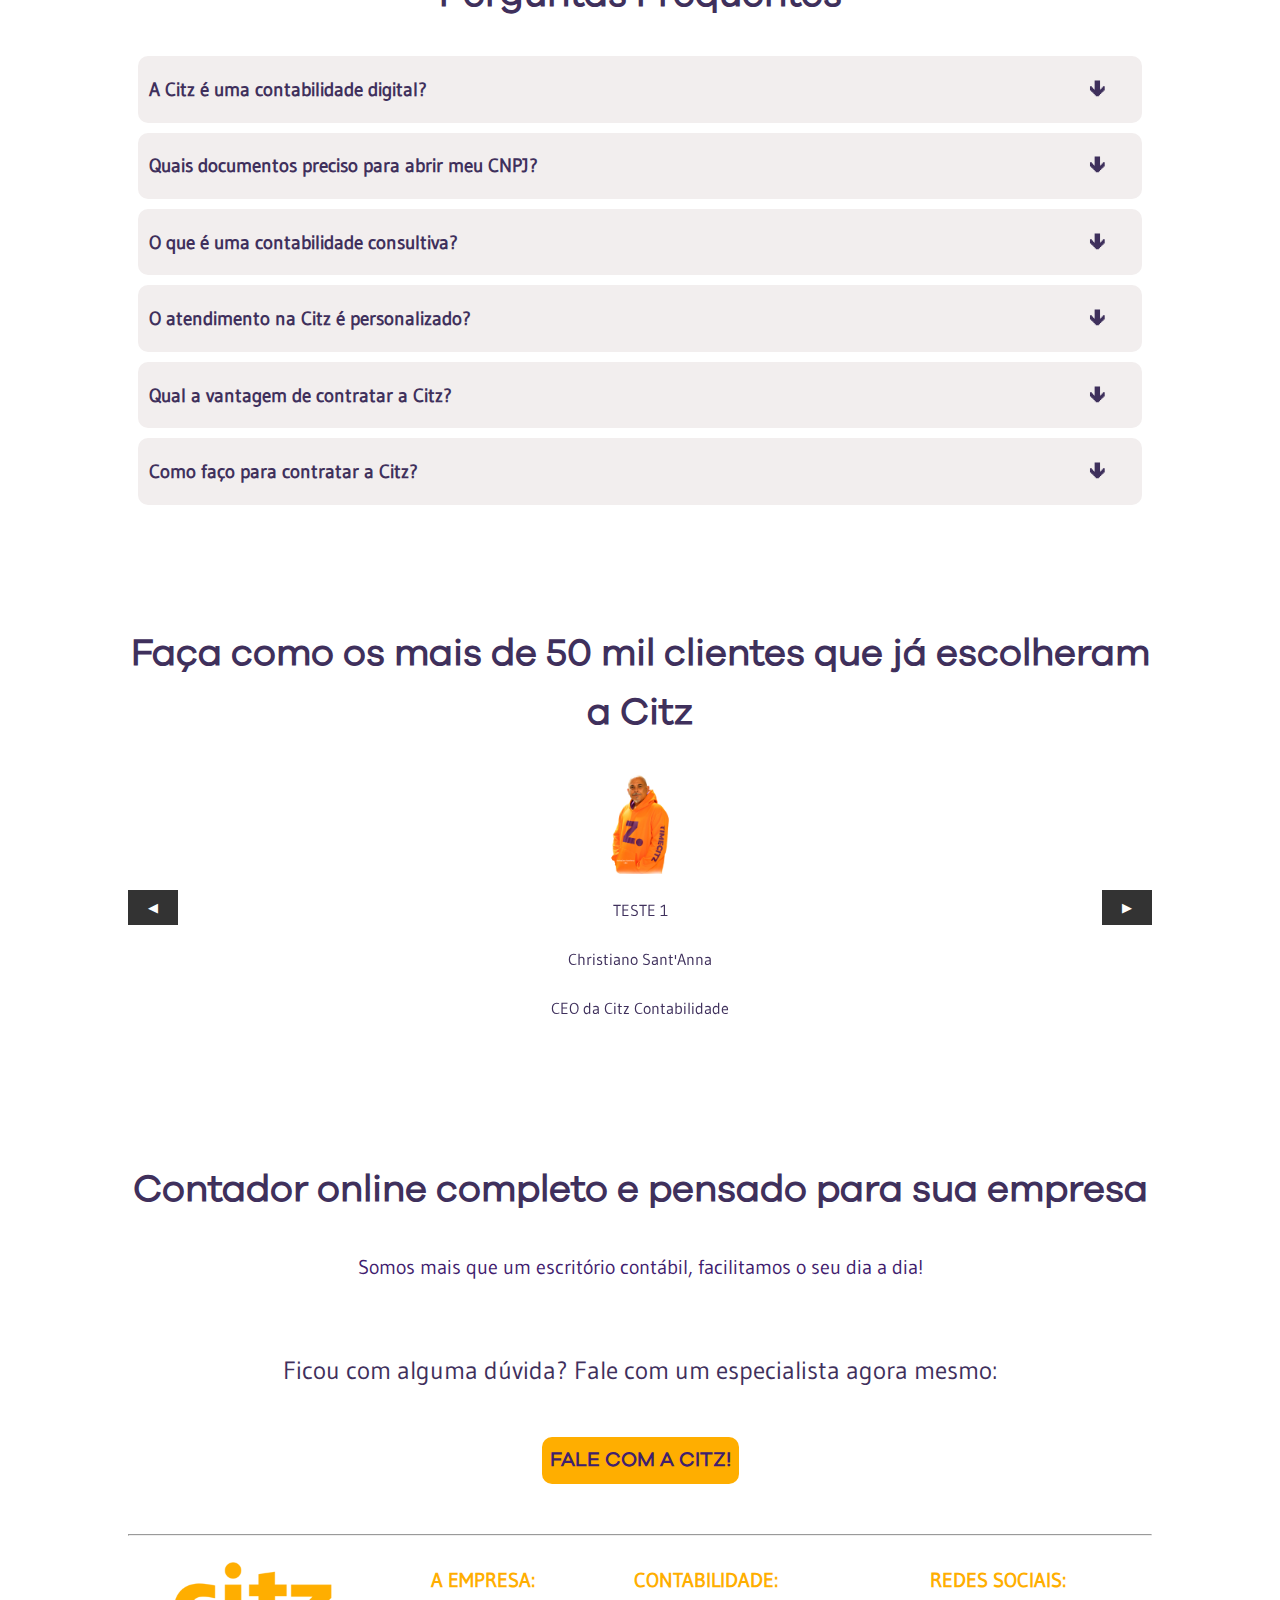
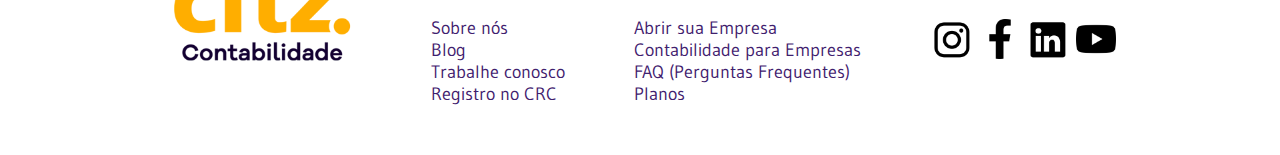
==== commit e50949b7: "25/02/2024" ====
--- a/index.html
+++ b/index.html
@@ -124,20 +124,25 @@
 
   <div class="passos-troca-contador">
 
-  <div class="etapas-troca">
+  <div class="etapas-troca-1">
   <h3>Contato</h3>
   <p>Entre em contato com um de nossos especialistas para que possamos te atender</p>
 </div>
 
-<div class="etapas-troca">
+<div class="linha-vertical"></div>
+
+<div class="etapas-troca-2">
   <h3>Documentação</h3>
   <p>Cuidamos do processo de migração, usando seu CNPJ ou entrando em contato com seu contador para que ele forneça a documentação da sua empresa.</p>
 </div>
 
-<div class="etapas-troca">
+<div class="linha-vertical"></div>
+
+<div class="etapas-troca-3">
   <h3>Tudo pronto!</h3>
   <p>Agora sua empresa já faz parte da Citz e você economizará tempo e dinheiro com serviço de qualidade</p>
-</div>  
+</div> 
+
 </div>
 
   <div class="botao3">
@@ -186,7 +191,7 @@
 
   <div class="servico">
   <h3>BPO Financeiro</h3>
-  <p class="servico-efeito" id="info6">Terceirize a gestão das finanças do seu empreendimento e tenha mais tempo para focar no relacionamento com o cliente.</p>
+  <p class="servico-efeito" id="info6">Terceirize a gestão das finanças do seu negócio e tenha mais tempo para focar no relacionamento com o cliente.</p>
   </div>
 
   <div class="servico">
@@ -210,14 +215,13 @@
 <!--FIM SERVIÇOS-->
 
 <!--INICIO PLANOS-->
-<div id="planos">
-
-  <div class="titulo">
-<h2>Planos</h2>
-
-</div>
-
-  <div class="planos" id="plano1">
+<div class="titulo">
+  <h2>Planos</h2>  
+</div>
+
+<div class="planos">
+
+  <div id="plano1">
   <h3>Padrão</h3>
   <p>a partir de</p>
   <h1>R$ 169/mês</h1>
@@ -225,7 +229,7 @@
   <a href="https://wa.me/+556185121763/?text=Olá! Vim pelo site da Citz e tenho interesse em saber mais sobre os planos!" target="_blank" class="saiba-mais">Saiba mais</a>
   </div>
 
-  <div class="planos" id="plano2">
+  <div id="plano2">
   <h3>Experts Essencial</h3>
   <p>a partir de</p>
   <h1>R$ 349/mês</h1>
@@ -233,7 +237,7 @@
   <a href="https://wa.me/+556185121763/?text=Olá! Vim pelo site da Citz e tenho interesse em saber mais sobre os planos!" target="_blank" class="saiba-mais">Saiba mais</a>
   </div>
   
-  <div class="planos" id="plano3">
+  <div id="plano3">
   <h3>Experts Pro</h3>
   <p>a partir de</p>
   <h1>R$ 589/mês</h1>
--- a/style.css
+++ b/style.css
@@ -8,19 +8,64 @@
   src: url('Fonts/Font Gudea/Gudea-Regular.ttf') format('truetype');
 }
 
-/*RESPONSIVIDADE*/
-
-@media only screen and (max-width: 600px) and (orientation: portrait) {
- nav li{
- font-size: 12px;
- } 
+/*RESPONSIVIDAE*/
+
+/* Estilos para notebooks*/
+@media screen and (min-width: 1025px) and (max-width: 1920px) {
+
+  .body{
+     font-size: 15px;
+  }
+
+  .header {
+      padding: 0 0 2px 15px;
+      width: 85%;
+  }
   
- .chamada-topo{
-  font-size: 10px;
- }
-
-
-}
+  .header #logo {
+      width: 160px;
+  }
+
+  .servico {
+      width: 385px;
+    }
+
+}
+
+/* Estilos para telas de tablets*/
+@media screen and (max-width: 1024px) {
+  .header {
+      padding: 0 0 2px 15px;
+      width: 85%;
+  }
+  
+  .header #logo {
+      width: 140px;
+  }
+  
+  nav li {
+      margin: auto 10px auto 10px;
+      font-size: 14px;
+  }
+}
+
+/* Estilos para telas de smartphones */
+@media screen and (max-width: 600px) {
+  .header {
+      padding: 0 0 2px 10px;
+      width: 100%;
+  }
+  
+  .header #logo {
+      width: 120px;
+  }
+  
+  nav li {
+      margin: auto 5px auto 5px;
+      font-size: 12px;
+  }
+}
+
 
 body {
   width: 80%;
@@ -30,11 +75,11 @@
 .header {
   display: flex;
   align-items: center;
-  padding: 0 0 2px 115px;
+  padding: 0 0 2px 15px;
   justify-content: center;
   position: fixed;
   background-color: white;
-  width: 75%;
+  width: 85%;
   transition: height 1s ease-in-out;
   }
 
@@ -55,8 +100,8 @@
 }
 
 nav li {
-  margin: auto 30px auto 30px;
-  font-size: 20px;
+  margin: auto 15px auto 15px;
+  font-size: 16px;
   font-weight: bold;
   font-family: 'Galano';
 }
@@ -97,7 +142,7 @@
 .dropdown-menu {
   display: none;
   position: absolute;
-  background-color: #cac7cc24;
+  background-color: #cac7ccf9;
   transition: 0.9s;
   border-radius: 10px;
   font-size: 8pt;
@@ -268,21 +313,28 @@
 
 .fluxo-troca{
   text-align: center;
-  width: 900px;
-  margin-left: 300px;
+  margin: auto 14%;
+  max-width: 900px;
+  width: 70%;
 }
 
 .passos-troca-contador{
 display: flex;
-margin: 0 180px;
+margin: auto 13%;
 text-align: center;
 }
 
-.etapas-troca{
-  flex: 1;
-  flex-basis: 0;
+.etapas-troca-1, .etapas-troca-2, .etapas-troca-3 {
+  display: flex;
   padding: 0 10px;
-  margin: 0 20px 0 20px;
+  margin: auto;
+  flex-direction: column;
+  align-items: center;
+}
+
+.linha-vertical {
+  border-left: 1px solid #3F206E;
+  height: 180px;
 }
 
 .botao3{
@@ -302,8 +354,8 @@
 
 .servico{
   display:inline-block;
-  width: 400px;
-  height: 180px;
+  width: 300px;
+  height: auto;
   margin: 25px 50px;
   text-align: center;
   border: solid 1px #3F206E;
@@ -341,9 +393,10 @@
 }
 
 .planos{
-  display: inline-block;
-  text-align: center;
-  margin: 70px 114px;
+  display: flex;
+  flex-direction: row;
+  justify-content: space-around;
+  margin: 50px auto;
 }
 
 .planos h3{
@@ -352,10 +405,19 @@
 
 #plano1, #plano2, #plano3{
   border: 1px solid #FFAE00;
-  height: 350px;
-  width: 250px;
-  border-radius: 10px;
-  padding: 0 10px 10px 10px;
+  border-radius: 10px;
+  width: 300px;
+  height: 370px;
+  margin: 0 10px;
+  display: flex;
+  flex-direction: column;
+  justify-content: center;
+  align-items: center;
+}
+
+.saiba-mais{
+  font-family: 'Gudea';
+  font-weight: bold;
 }
 
 .saiba-mais{
@@ -447,11 +509,7 @@
 }
 
 #servicos{
-  margin: 120px 0;
-}
-
-#planos{
-  margin: 120px 0;
+  margin: 60px 0;
 }
 
 #faq{
